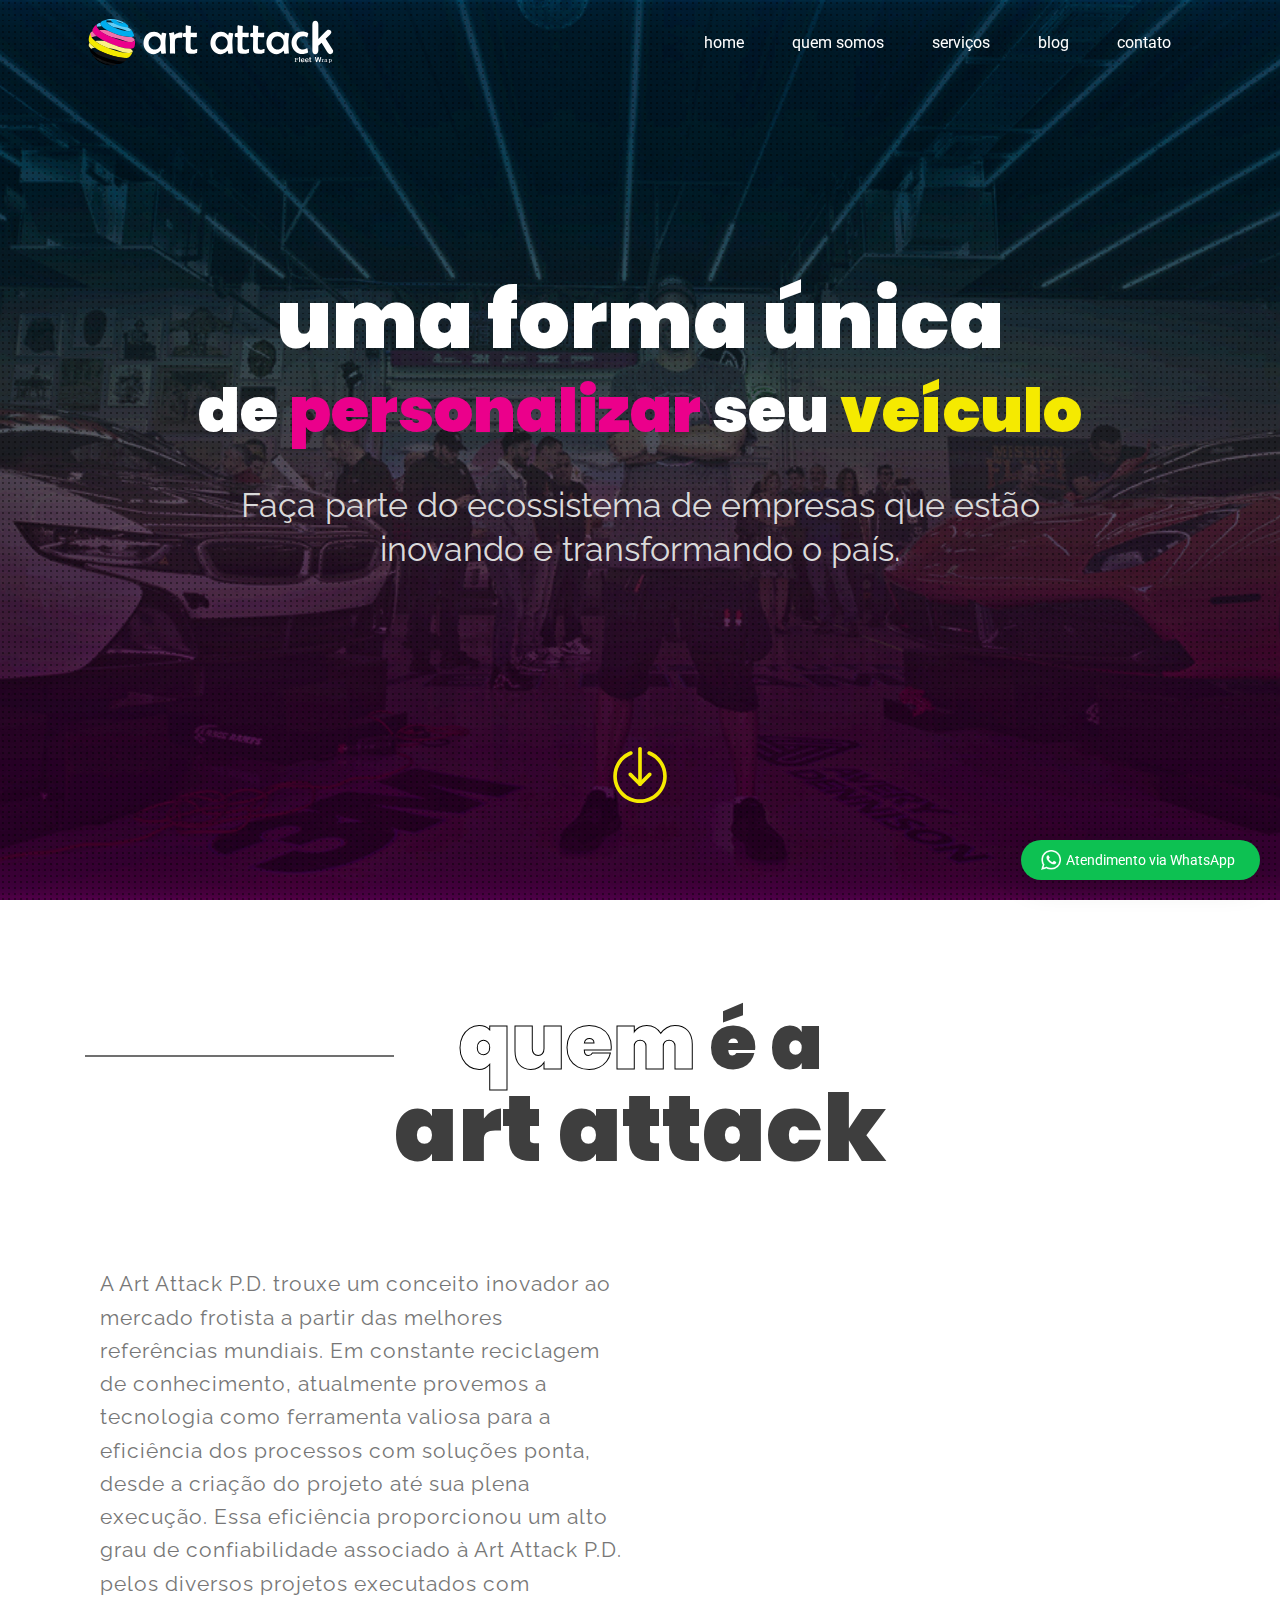
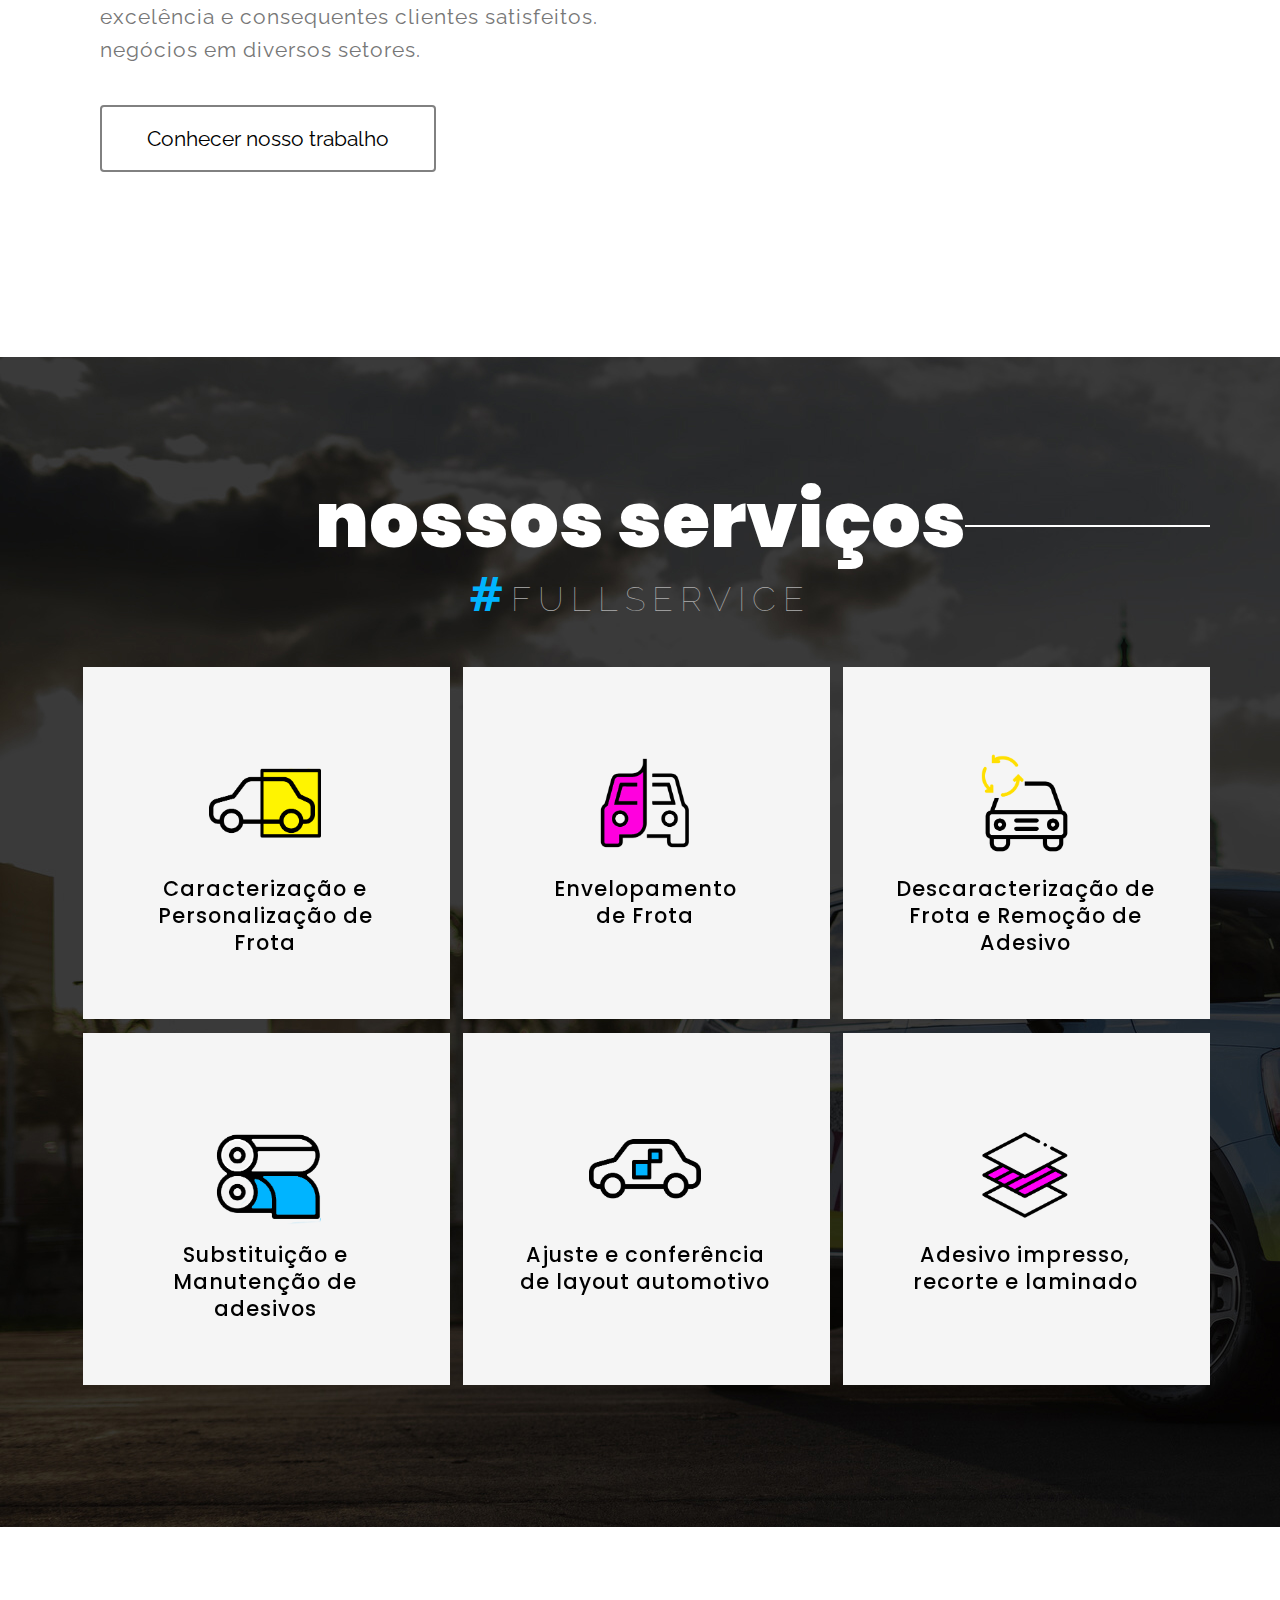
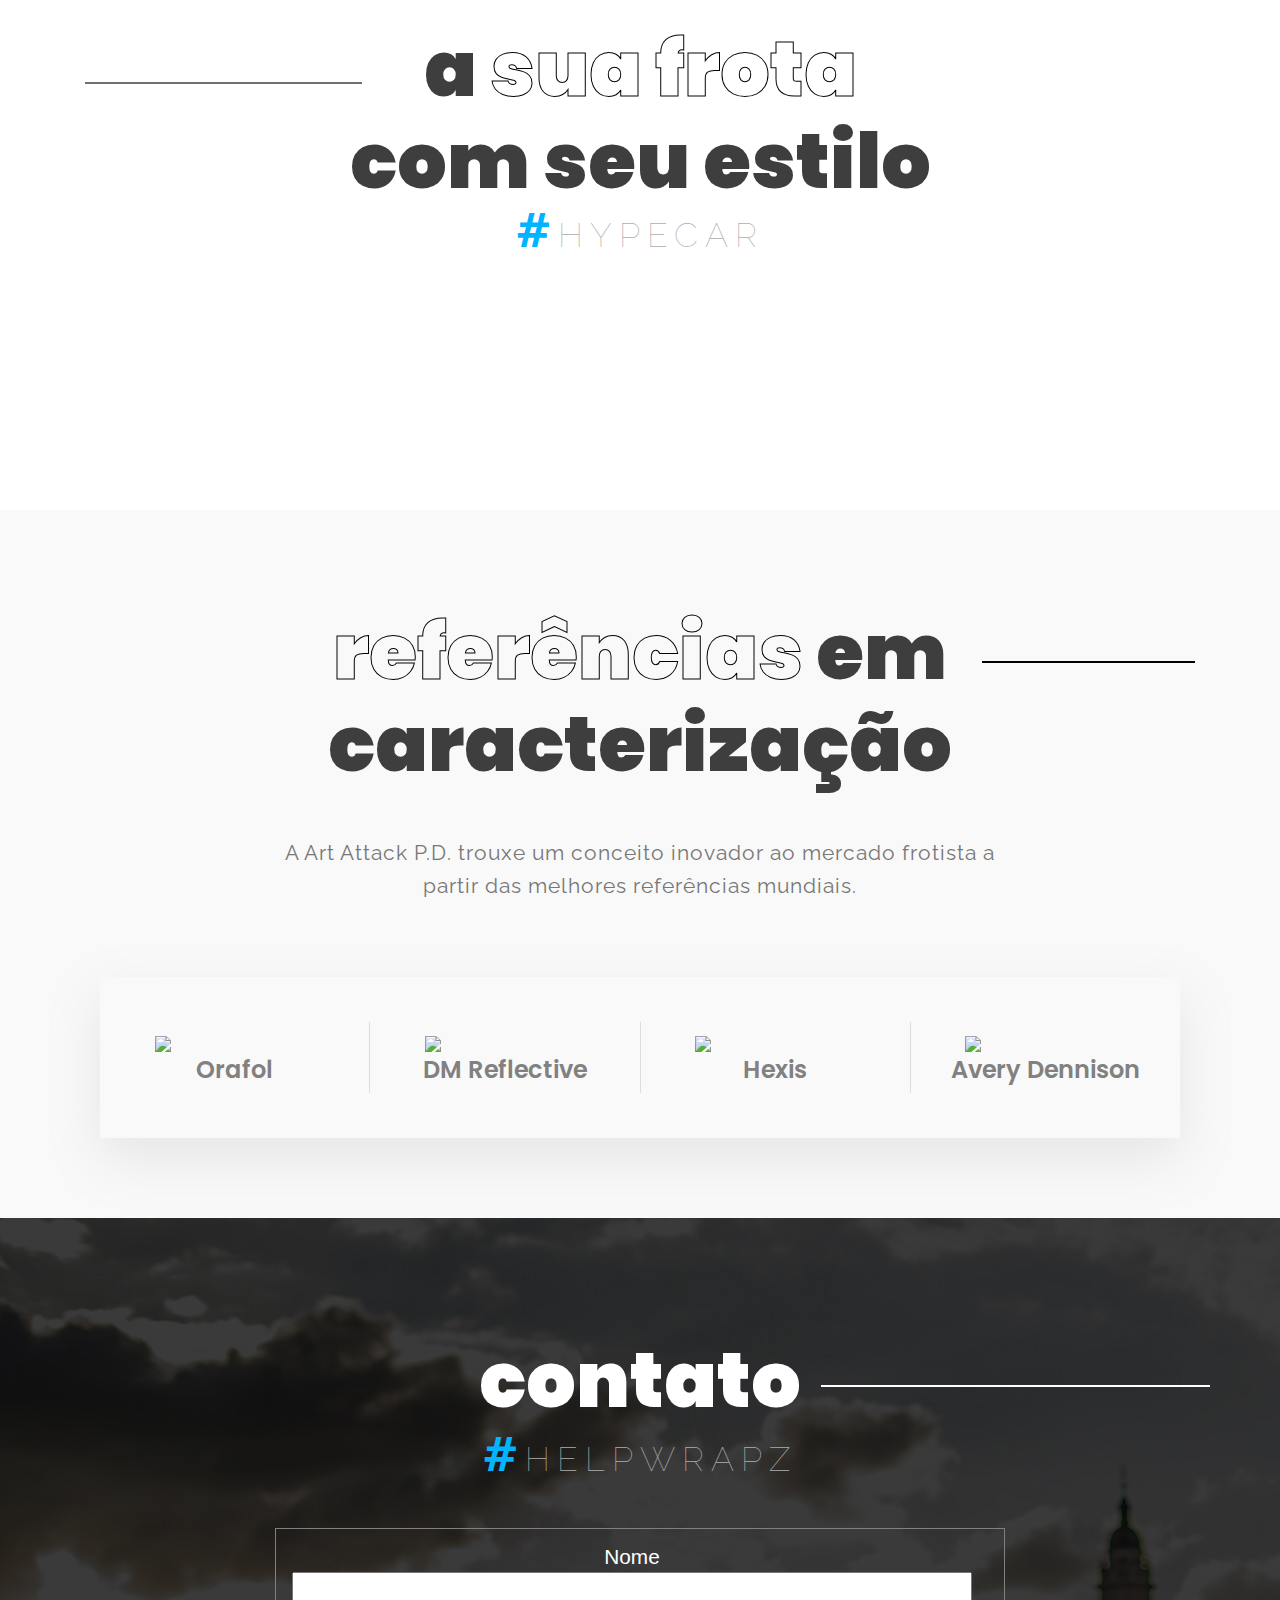
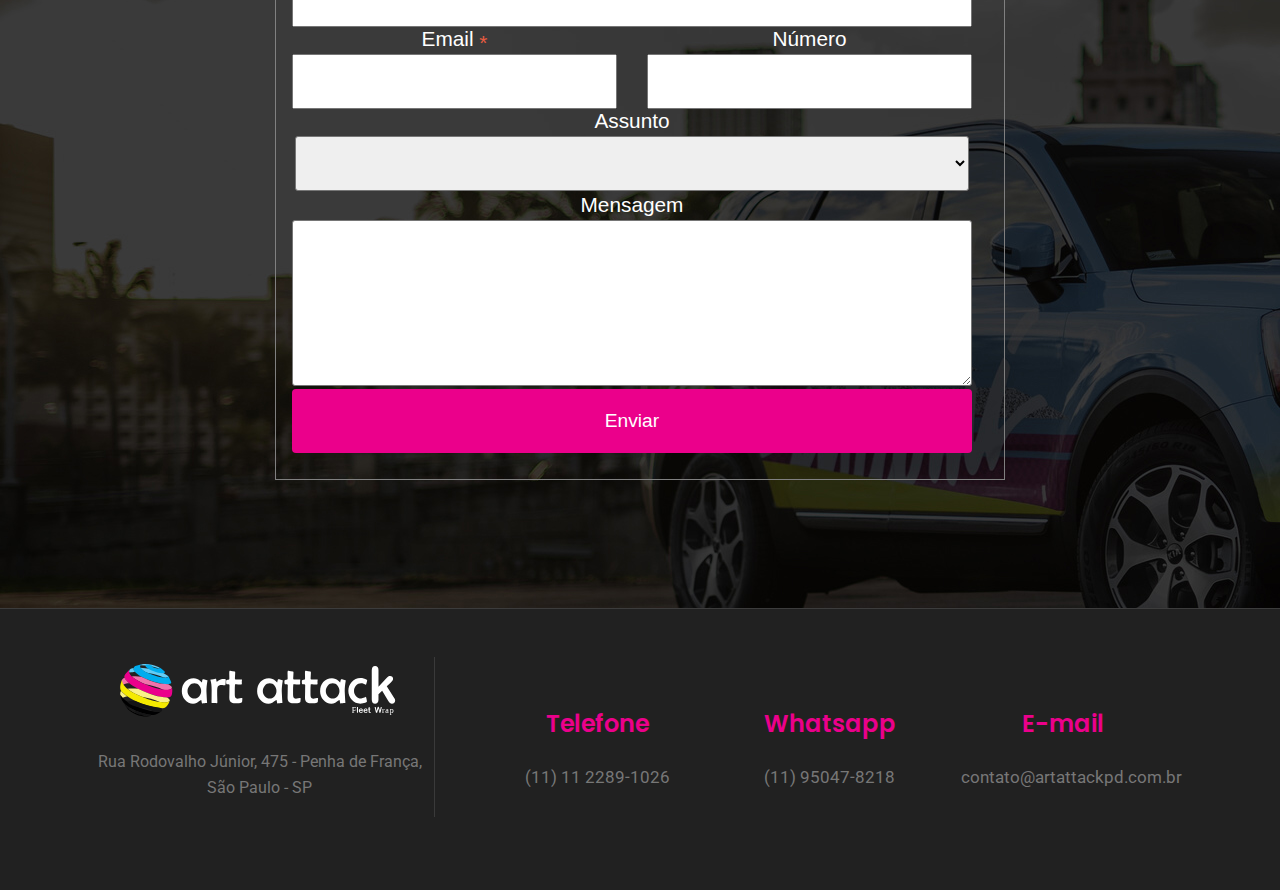
==== index.html @ 4f6d00ef "novo" ====
<!DOCTYPE html>
<html lang="pt-br" >

<head>

	<meta name="viewport" content="width=device-width, initial-scale=1, shrink-to-fit=no">


	<meta name="author" content="codepixer">

	<meta name="description" content="">

	<meta name="keywords" content="">

	<meta charset="UTF-8">
	<meta name="description" content="A HiPartners Capital&Work é um grupo de empresários focado em empresas inovadoras com alto potencial de crescimento no setor de Tecnologia e Internet. Visite nosso site e saiba mais.">
      <meta name="author" content="HiPartners">

	<title>art attack -  caracterização de frotas</title>

	<link href="https://fonts.googleapis.com/css?family=Poppins:400,600|Roboto:400,400i,500" rel="stylesheet">
<link href="//cdn-images.mailchimp.com/embedcode/classic-10_7.css" rel="stylesheet" type="text/css">
	<link rel="stylesheet" href="css/linearicons.css">
	<link rel="stylesheet" href="css/font-awesome.min.css">
	<link rel="stylesheet" href="css/bootstrap.css">
	<link rel="stylesheet" href="css/main.css">
	<link href="css/hover.css" rel="stylesheet" media="all">
	<link rel="icon" type="image/png" href="img/fav.png" />
	<script src="//code.jquery.com/jquery-1.10.2.min.js"></script>
	<script src="https://ajax.googleapis.com/ajax/libs/jquery/2.1.0/jquery.min.js"></script>
</head>
<style>
@font-face {
  font-family: Biko;
  src:url("https://s3-us-west-2.amazonaws.com/s.cdpn.io/4273/biko-black.woff");
}

header { 
  width: 100%;
  margin: 0 auto;
  position: relative;
  max-width: 1200px;
}
header video { width: 100%; }
svg { 
  width: 100%;
  position:absolute;
  top: 0;
  left: 0; 
  height: 100%;
}
svg text {
  font-family: Biko, sans-serif;
  font-weight: 700;
  text-transform: uppercase;
  font-size: 38px;
}
svg rect {
  fill: white;
}
svg > rect {
    -webkit-mask: url(#mask);
    mask: url(#mask);
}
#mc_embed_signup {
    background: #fff0;
    clear: left;
    border: 1px solid gray;
    font: 14px Helvetica,Arial,sans-serif;
    padding: 1rem;
    padding-right: 2rem;
}
#mc_embed_signup .mc-field-group input {
    display: block;
    width: 100%;
    height: 55px;
    padding: 8px 0;
    text-indent: 2%;
}
#mc_embed_signup .asterisk {
    color: #e85c41;
    font-size: 100%;
    font-weight: normal;
    position: relative;
    top: 4px;
}
#mc_embed_signup .size1of2 {
    clear: none;
    float: left;
    display: inline-block;
    width: 46%;
    margin-right: 0%;
}
#mc_embed_signup .mc-field-group label {
    color: white;
    display: block;
    font-size: 1.3rem;
    margin-bottom: 3px;
}


}
.front {
    margin-left: -2rem;
    width: 82%!important;
}
.whatsapp-fixo img {
    width: 20px;
    height: 20px;
}
.whatsapp-fixo span {
    font-size: 14px;
    color: #fff;
    white-space: nowrap;
    cursor: pointer;
    padding: 5px;
}
.whatsapp-fixo {
    background-color: #0dc152;
    color: rgba(255, 255, 255, 1);
    display: flex;
    align-items: center;
    justify-content: center;
    height: 40px;
    white-space: nowrap;
    line-height: 100%;
    padding: 12px 20px;
    border-radius: 50px;
    position: fixed;
    bottom: 20px;
    right: 20px;
    cursor: pointer;
    box-shadow: 0 1px 6px rgba(0, 0, 0, .06), 0 2px 32px rgba(0, 0, 0, .16);
    transition: box-shadow 80ms ease-in-out,width .4s ease .2s;
    z-index: 999;
}

</style>


<body>

<nav class="navbar navbar-expand-sm sticky-top navbar-dark bg-info py-2 navbar-fixed-top">
    <div class="container">
        <a class="navbar-brand" href="index.php"><img class="logo" src="img/logo.svg"></a>
        <button class="navbar-toggler navbar-toggler-right" type="button" data-toggle="collapse" data-target="#navbar1">
            <span class="navbar-toggler-icon"></span>
        </button>
        <div class="collapse navbar-collapse" id="navbar1">

            <ul class="navbar-nav ml-auto">
                <li class="nav-item">
                    <a class="nav-link" href="index.php">home</a>
                </li>

                <li class="nav-item">
                    <a class="nav-link" href="quemsomos.php">quem somos</a>
                </li>

               

                <li class="nav-item ">
                    <a class="nav-link" href="servicos.php">serviços </a>
              </li>

              <li class="nav-item">
                <a class="nav-link" href="#">blog</a>
            </li>

            <li class="nav-item">
                <a class="nav-link" href="contato.php">contato</a>
            </li>
        </ul>
    </div>
</div>
</nav>


<a target="_blank" href="https://api.whatsapp.com/send?phone=5511950478218&amp;text=Ol%C3%A1%20vim%20pelo%20site!">
        <div class="whatsapp-fixo">
            <img src="img/whatsapp-white.png" alt="">
            <span>Atendimento via WhatsApp</span>
        </div>
    </a>


	<section class="home-banner-area">
		<div class="background-ponto">
			<div class="container">
				<div class="row fullscreen d-flex align-items-center justify-content-between">
					<div class="home-banner-content col-lg-12 col-md-12">
						<h1>
							<b style="color:#ffff;" class="titulo-inicial">uma forma única</b><br>
							<b style="color:#ffff" class="titulo2-inicial">de <b style="color:#eb008b;">personalizar</b> seu <b style="color:#f5ea00;">veículo</b> </b>
						</h1>
						<p>Faça parte do ecossistema de empresas que estão inovando e transformando o país.</p>
					</div>
				</div>
			</div>
			<div class="stage">
				<a href="#sobre" class="scrollSuave"> <div class="boxx bounce-1 "></div></a>
			</div>
		</div>
	</section >


	</section> 

	<section  id="sobre" class="caixa-vazia section-gap-top">
		<div class="container">
			<div style="margin: 0;" class="row d-flex justify-content-center">

				<div class="col-12">
					<div class="section-title text-center">
						<span class="c-line-ln" style="transform: matrix(1, 0, 0, 1, 0, 0);"></span><h2 style="color: #3e3e3e;font-size: 4.8rem;"><b class="strok">quem </b> é a <br><b style="font-size: 5.8rem;" class="titulo-grande">art attack </b> </h2> <br>
					</div>
				</div>

				<div class="col-lg-12">
					<div class="row">
					<div class="col-6">

						<div class="section-title ">
							<p>A Art Attack P.D. trouxe um conceito inovador ao mercado frotista a partir das melhores referências mundiais. Em constante reciclagem de conhecimento, atualmente provemos a tecnologia como ferramenta valiosa para a eficiência dos processos com soluções ponta, desde a criação do projeto até sua plena execução. Essa eficiência proporcionou um alto grau de confiabilidade associado à Art Attack P.D. pelos diversos projetos executados com excelência e consequentes clientes satisfeitos.
							negócios em diversos setores.</b>

							<a href="quemsomos.php"><button class="btn styl-bot">
								Conhecer nosso trabalho
							</button></a>
						</p>
						</div>

					</div>

						<div class="col-6">
							<div style="margin: 1rem 0rem; padding: 0;" class="col-12">
								<img style="width:100%" src="https://images.squarespace-cdn.com/content/v1/58af4657be659461bb783b00/1582582521333-RDZA30DR24XXCTVNFBQT/[base64]/TWI2.jpg?format=1500w" alt="">
							</div>
							<div class="row">
							<div  class="col-6 pr-2">
								<img class="foto-qmsomos" style="width:100%" src="https://images.squarespace-cdn.com/content/v1/58af4657be659461bb783b00/1582581266360-L0WPO84I573FMZLTFNIA/[base64]/TWI9.jpg" alt="">
							</div>
							<div class="col-6 pl-2">
								<img class="foto-qmsomos" style="width:100%" src="https://images.squarespace-cdn.com/content/v1/58af4657be659461bb783b00/1582581270173-Y0FWDVI6NRFPRI79CZX3/[base64]/TWI14.jpg" alt="">
							</div>
						</div></div>

					</div>

					</div>
				

			</div>
		</div>
	</section>








	<section style="padding-top: 7rem;margin-top: 9rem;    padding-bottom: 8rem;" class="caixa-vazia section-gap-topp">
		<div class="container">
			<div class="row d-flex justify-content-center">
				<div class="col-lg-12">
					<div class="section-titlee text-center">
						<div class="section-title2 text-center">
								
								<h2>nossos serviços </h2> <br>
								<h4 class="hashtag"><b class="cor-hash">#</b>FULLSERVICE</h4>
								<span  class="c-line-lnn" style="transform: matrix(1, 0, 0, 1, 0, 0);"></span>
						</div>

						<div class="row">

							<div class="col-md-4 col-xs-12 s2 flip-container">  
								<div class="row mg-left-15 flipper">
									<div class="front  justify-content-center">
										<div class="col-md-12 col-xs-4 ">
											<img class="tip-serv" src="img/icones/sv-3.png" alt=""> 
										</div>
										<div class="col-md-12 col-xs-8">
											<div class="section-titlee ">
												<p>Caracterização e <br>Personalização de Frota</b></p>
											</div>
										</div>
									</div>

									<div class="back ">
										
										<div class="col-md-12 col-xs-8">
											<div class="section-titleee ">
												<p>
													A partir de componentes visuais como imagens, desenhos, gráficos e outros elementos, expressamos em seu veículo o tipo de trabalho que é executado pela sua empresa, facilitando o reconhecimento de sua marca e serviços.</b>
													<a href="caracterizacao.php"><button class="btn styl-bott">
														saber mais
													</button></a>
												</p>
											</div>
										</div>
									</div>
								</div>
							</div>



							<div class="col-md-4 col-xs-12 s2 flip-container">  
								<div class="row mg-left-15 flipper">
									<div class="front justify-content-center">
										<div class="col-md-12 col-xs-4 ">
											<img class="tip-serv" src="img/icones/sv-1.png" alt=""> 
										</div>
										<div class="col-md-12 col-xs-8">
											<div class="section-titlee ">
												<p>Envelopamento <br>de Frota</p>
											</div>
										</div>
									</div>

									<div class="back ">
										
										<div class="col-md-12 col-xs-8">
											<div class="section-titleee ">
												<p>
													A partir de componentes visuais como imagens, desenhos, gráficos e outros elementos, expressamos em seu veículo o tipo de trabalho que é executado pela sua empresa, facilitando o reconhecimento de sua marca e serviços.</b>
													<a href="envelopamento.php"><button class="btn styl-bott">
														saber mais
													</button></a>
												</p>
											</div>
										</div>
									</div>
								</div>
							</div>

							<div class="col-md-4 col-xs-12 s2 flip-container">  
								<div class="row mg-left-15 flipper">
									<div class="front">
										<div class="col-md-12 col-xs-4 ">
											<img class="tip-serv" src="img/icones/sv-5.png" alt=""> 
										</div>
										<div class="col-md-12 col-xs-8">
											<div class="section-titlee ">
												<p>Descaracterização de Frota  e Remoção de Adesivo</b></p>
											</div>
										</div>
									</div>

									<div class="back ">
										
										<div class="col-md-12 col-xs-8">
											<div class="section-titleee ">
												<p>
													A partir de componentes visuais como imagens, desenhos, gráficos e outros elementos, expressamos em seu veículo o tipo de trabalho que é executado pela sua empresa, facilitando o reconhecimento de sua marca e serviços.</b>
													<a href="descaracterizacao.php"><button class="btn styl-bott">
														saber mais
													</button></a>
												</p>
											</div>
										</div>
									</div>
								</div>
							</div>


							<div class="col-md-4 col-xs-12 s2 flip-container">  
								<div class="row mg-left-15 flipper">
									<div class="front">
										<div class="col-md-12 col-xs-4 ">
											<img class="tip-serv" src="img/icones/sv-2.png" alt=""> 
										</div>
										<div class="col-md-12 col-xs-8">
											<div class="section-titlee ">
												<p>Substituição e Manutenção de <br> adesivos </b></p>
												
											</div>
										</div>
									</div>

									<div class="back ">
										
										<div class="col-md-12 col-xs-8">
											<div class="section-titleee ">
												<p>
													A partir de componentes visuais como imagens, desenhos, gráficos e outros elementos, expressamos em seu veículo o tipo de trabalho que é executado pela sua empresa, facilitando o reconhecimento de sua marca e serviços.</b>
													<a href="substituicao.php"><button class="btn styl-bott">
														saber mais
													</button></a>
												</p>
											</div>
										</div>
									</div>
								</div>
							</div>


							<div class="col-md-4 col-xs-12 s2 flip-container">  
								<div class="row mg-left-15 flipper">
									<div class="front">
										<div class="col-md-12 col-xs-4 ">
											<img class="tip-serv" src="img/icones/sv-4.png" alt=""> 
										</div>
										<div class="col-md-12 col-xs-8">
											<div class="section-titlee ">
												<p>Ajuste e conferência <br> de layout automotivo</b></p>
											</div>
										</div>
									</div>

									<div class="back ">
										
										<div class="col-md-12 col-xs-8">
											<div class="section-titleee ">
												<p>
													A partir de componentes visuais como imagens, desenhos, gráficos e outros elementos, expressamos em seu veículo o tipo de trabalho que é executado pela sua empresa, facilitando o reconhecimento de sua marca e serviços.</b>
													<a href="ajuste.php"><button class="btn styl-bott">
														saber mais
													</button></a>
												</p>
											</div>
										</div>
									</div>
								</div>
							</div>


							<div class="col-md-4 col-xs-12 s2 flip-container">  
								<div class="row mg-left-15 flipper">
									<div class="front">
										<div class="col-md-12 col-xs-4 ">
											<img class="tip-serv" src="img/icones/sv-6.png" alt=""> 
										</div>
										<div class="col-md-12 col-xs-8">
											<div class="section-titlee ">
												<p>Adesivo impresso, <br> recorte e laminado</b></p>
											</div>
										</div>
									</div>

									<div class="back ">

										<div class="col-md-12 col-xs-8">
											<div class="section-titleee ">
												<p>
													A partir de componentes visuais como imagens, desenhos, gráficos e outros elementos, expressamos em seu veículo o tipo de trabalho que é executado pela sua empresa, facilitando o reconhecimento de sua marca e serviços.</b>
													<a href="adesivo.php"><button class="btn styl-bott">
														saber mais
													</button></a>
												</p>
											</div>
										</div>
									</div>
								</div>
							</div>




						</div>

					</div>
				</div>
			</div>
		</div>
	</section>





	<section  id="sobre" class="caixa-vazia section-gap-top">
		<div class="container">
			<div style="margin: 0;" class="row d-flex justify-content-center">

				<div class="col-12">
					<div class="section-title text-center">
						<span class="c-linee-ln" style="transform: matrix(1, 0, 0, 1, 0, 0);"></span>
						<h2 style="color: #3e3e3e;font-size: 4.8rem;">a<b class="strok"> sua frota</b>  <br><b style="font-size: 4.8rem;" class="titulo-grande">com seu estilo </b> </h2> <br>
						<h4 class="hashtag"><b class="cor-hash">#</b>HYPECAR</h4>
					</div>
				</div>

				<div class="col-lg-12">
					<div class="row">

						<div class="col-12">
							<div style="margin: 1rem 0rem; padding: 0;" class="col-12">
								<img style="width:100%" src="https://images.squarespace-cdn.com/content/v1/58af4657be659461bb783b00/1582582521333-RDZA30DR24XXCTVNFBQT/[base64]/TWI2.jpg?format=1500w" alt="">
							</div>
							<div class="row">
							<div  class="col-4 p-2">
								<img class="foto-qmsomos" style="width:100%" src="https://images.squarespace-cdn.com/content/v1/58af4657be659461bb783b00/1582581266360-L0WPO84I573FMZLTFNIA/[base64]/TWI9.jpg" alt="">
							</div>
							<div class="col-4 p-2">
								<img class="foto-qmsomos" style="width:100%" src="https://images.squarespace-cdn.com/content/v1/58af4657be659461bb783b00/1582581270173-Y0FWDVI6NRFPRI79CZX3/[base64]/TWI14.jpg" alt="">
							</div>
							<div  class="col-4 p-2">
								<img class="foto-qmsomos" style="width:100%" src="https://images.squarespace-cdn.com/content/v1/58af4657be659461bb783b00/1582581266360-L0WPO84I573FMZLTFNIA/[base64]/TWI9.jpg" alt="">
							</div>
							<div class="col-4 p-2">
								<img class="foto-qmsomos" style="width:100%" src="https://images.squarespace-cdn.com/content/v1/58af4657be659461bb783b00/1582581270173-Y0FWDVI6NRFPRI79CZX3/[base64]/TWI14.jpg" alt="">
							</div>
							<div  class="col-4 p-2">
								<img class="foto-qmsomos" style="width:100%" src="https://images.squarespace-cdn.com/content/v1/58af4657be659461bb783b00/1582581266360-L0WPO84I573FMZLTFNIA/[base64]/TWI9.jpg" alt="">
							</div>
							<div class="col-4 p-2">
								<img class="foto-qmsomos" style="width:100%" src="https://images.squarespace-cdn.com/content/v1/58af4657be659461bb783b00/1582581270173-Y0FWDVI6NRFPRI79CZX3/[base64]/TWI14.jpg" alt="">
							</div>
						</div></div>

					</div>

					</div>
				

			</div>
		</div>
	</section>







	<section  style="background: #f9f9f9; margin-top: 4rem;padding-bottom: 5rem;" id="sobre" class="caixa-vazia section-gap-top">
		<div class="container">
			<div style="margin: 0;" class="row d-flex justify-content-center">

				<div class="col-12">
					<div style="margin-bottom: 0px;" class="section-title text-center">
						<span class="c-line-llnn" style="transform: matrix(1, 0, 0, 1, 0, 0);font-size: 4.8rem;"></span><h2 style="color: #3e3e3e; font-size: 4.8rem;"><b class="strok">referências  </b>em<br><b style="font-size: 4.8rem;" class="titulo-grande">caracterização</b> </h2> <br>
					</div>
				</div>
<div class="col-8">
				<div style=" text-align: center;" class="section-title ">
							<p>A Art Attack P.D. trouxe um conceito inovador ao mercado frotista a partir das melhores referências mundiais.  <br><br>

						</p>
						</div>
</div>

					<section style="width: 100%;" class="area-branca">
		<div class="container">
			<div class="area-caixa">
				<div style="margin: 0;" class="row align-items-center circle">
					<div class="col fator-unico">
						<a target="_blank" href=""><img class="tamanho-logos hvr-wobble-vertical" src="http://artattackpd.com.br/storage/app/media/centros-referencia/logo-Orafol.png"></a>
						<h3>Orafol</h3>
					</div>
					<div class="col fator-unico">
						<a target="_blank" href=""><img class="tamanho-logos hvr-wobble-vertical" src="http://artattackpd.com.br/storage/app/media/centros-referencia/DM-Reflective-v2.png"></a><h3>DM Reflective</h3>
					</div>
					<div class="col fator-unico">
						<a target="_blank" href=""><img class="tamanho-logos hvr-wobble-vertical" src="http://artattackpd.com.br/storage/app/media/centros-referencia/logo-Hexis.png"></a><h3>Hexis</h3>
					</div>
					<div class="col fator-unico">
						<a target="_blank" href=""><img class="tamanho-logos hvr-wobble-vertical" src="http://artattackpd.com.br/storage/app/media/centros-referencia/Logo-Avery-Dennison.png"></a><h3>Avery Dennison</h3>
					</div>
				</div>
			</div>
			
		</div>
	</section>
























						</div>

					</div>
				</div>
			</div>
		</div>
	</section>











<section style="padding-top: 7rem;    padding-bottom: 8rem;" class="caixa-vazia section-gap-topp">
		<div class="container">
			<div class="row d-flex justify-content-center">
				<div class="col-lg-12">
					<div class="section-titlee text-center">
						<div class="section-title2 text-center">
								
								<h2>contato</h2> <br>
								<h4 class="hashtag"><b class="cor-hash">#</b>HELPWRAPZ</h4>
								<span  class="c-line-lnn" style="transform: matrix(1, 0, 0, 1, 0, 0);    width: 24.3125rem;"></span>
						</div>

						<div class="row justify-content-md-center">
							<div class="col-8">
							

										<div id="mc_embed_signup">
											<form action="https://gmail.us19.list-manage.com/subscribe/post?u=0f8bd0e0717be489f6fa2d5af&amp;id=96d1dcf944" method="post" id="mc-embedded-subscribe-form" name="mc-embedded-subscribe-form" class="validate" target="_blank" novalidate>
												<div class="row" id="mc_embed_signup_scroll">
													<!-- <div class="indicates-required"><span class="asterisk">*</span> indicates required</div> -->
													<div class="mc-field-group col-12">
														<label for="mce-FNAME">Nome </label>
														<input type="text" value="" name="FNAME" class="" id="mce-FNAME">
													</div>
													<div class="mc-field-group col-6">
														<label for="mce-EMAIL">Email  <span class="asterisk">*</span>
														</label>
														<input type="email" value="" name="EMAIL" class="required email" id="mce-EMAIL">
													</div>
													<div class="mc-field-group size1of2 col-6">
														<label for="mce-PHONE">Número </label>
														<input type="text" name="PHONE" class="" value="" id="mce-PHONE">
													</div>
													<div class="mc-field-group col-12">
														<label for="mce-MMERGE5">Assunto </label>
														<select name="MMERGE5" class="" id="mce-MMERGE5">
															<option value=""></option>
															<option value="Orçamento">Orçamento</option>
															<option value="Comercial">Comercial</option>
															<option value="Financeiro">Financeiro</option>
															<option value="Sugestões">Sugestões</option>

														</select>
													</div>
													<div class="mc-field-group col-12">
														<label for="mce-MMERGE3">Mensagem </label>
														<textarea type="text" value="" name="MMERGE3" class="" id="mce-MMERGE3" cols="30" rows="10"></textarea>
													</div>
													
													<div id="mce-responses" class="clear">
														<div class="response" id="mce-error-response" style="display:none"></div>
														<div class="response" id="mce-success-response" style="display:none"></div>
													</div>    <!-- real people should not fill this in and expect good things - do not remove this or risk form bot signups-->
													<div style="position: absolute; left: -5000px;" aria-hidden="true">
														<input type="text" name="b_0f8bd0e0717be489f6fa2d5af_96d1dcf944" tabindex="-1" value=""></div>
														<div class="clear col-12">
															<input type="submit" value="Enviar" name="subscribe" id="mc-embedded-subscribe" class="button">
													</div>
												</div>
											</form>
										</div>

									</div>
								
							</div>
						</div>
					</div>
		</div>
	</section>



<footer class="container-fluid bg-grey py-5 rodape">
<div class="container">
   <div class="row">
      <div class="col-md-4">
         <div class="row">
            <div class="col-md-12 ">
               <div class="logo-part">
                  
                  <p class="text-center"> <a href="index.html"><img class="hvr-wobble-vertical" style="width: 18rem;" src="img/logo.svg" alt="" title="" /></a> <br> <br> 

Rua Rodovalho Júnior, 475 - Penha de França, São Paulo - SP</p>
               </div>
            </div>
         </div>
      </div>
      <div class="col-md-8">
         <div class="row fator-unico">
         	<div class="col-md-4">
               <h3 class="contatos"> Telefone</h3><br>
               <p class="contato-x">(11) 11 2289-1026</p>
            </div>
            <div class="col-md-4">
               <h3 class="contatos"> Whatsapp</h3><br>
               <p class="contato-x">(11) 95047-8218</p>
            </div>
            <div class="col-md-4">
               <h3 class="contatos"> E-mail</h3><br>
               <p class="contato-x">contato@artattackpd.com.br</p>
            </div>
           
         </div>
      </div>
   </div>
</div>
</footer>



<script>
	$(function () {
  $(document).scroll(function () {
	  var $nav = $(".navbar-fixed-top");
	  $nav.toggleClass('scrolled', $(this).scrollTop() > $nav.height());
	});

  $(document).scroll(function () {
	  var $nav = $(".logo");
	  $nav.toggleClass('scrolled', $(this).scrollTop() > $nav.height());
	});

});
</script>
<script>

$(function () { 
    $(window).scroll(function () {
        if ($(this).scrollTop() > 100) { 
            $('.navbar .navbar-brand img').attr('src','img/logo2.svg');
        }
        if ($(this).scrollTop() < 100) { 
            $('.navbar .navbar-brand img').attr('src','img/logo.svg');
        }
    })
});
</script>


<script type='text/javascript' src='//s3.amazonaws.com/downloads.mailchimp.com/js/mc-validate.js'></script><script type='text/javascript'>(function($) {window.fnames = new Array(); window.ftypes = new Array();fnames[1]='FNAME';ftypes[1]='text';fnames[0]='EMAIL';ftypes[0]='email';fnames[4]='PHONE';ftypes[4]='phone';fnames[3]='MMERGE3';ftypes[3]='text';fnames[2]='MMERGE2';ftypes[2]='url'; /**
 * Translated default messages for the $ validation plugin.
 * Locale: PT_PT
 */
$.extend($.validator.messages, {
	required: "Campo de preenchimento obrigat&oacute;rio.",
	remote: "Por favor, corrija este campo.",
	email: "Por favor, introduza um endere&ccedil;o eletr&oacute;nico v&aacute;lido.",
	url: "Por favor, introduza um URL v&aacute;lido.",
	date: "Por favor, introduza uma data v&aacute;lida.",
	dateISO: "Por favor, introduza uma data v&aacute;lida (ISO).",
	number: "Por favor, introduza um n&uacute;mero v&aacute;lido.",
	digits: "Por favor, introduza apenas d&iacute;gitos.",
	creditcard: "Por favor, introduza um n&uacute;mero de cart&atilde;o de cr&eacute;dito v&aacute;lido.",
	equalTo: "Por favor, introduza de novo o mesmo valor.",
	accept: "Por favor, introduza um ficheiro com uma extens&atilde;o v&aacute;lida.",
	maxlength: $.validator.format("Por favor, n&atilde;o introduza mais do que {0} caracteres."),
	minlength: $.validator.format("Por favor, introduza pelo menos {0} caracteres."),
	rangelength: $.validator.format("Por favor, introduza entre {0} e {1} caracteres."),
	range: $.validator.format("Por favor, introduza um valor entre {0} e {1}."),
	max: $.validator.format("Por favor, introduza um valor menor ou igual a {0}."),
	min: $.validator.format("Por favor, introduza um valor maior ou igual a {0}.")
});}(jQuery));var $mcj = jQuery.noConflict(true);</script>

	<script src="js/tilt.jquery.min.js"></script>
	<script src="js/vendor/bootstrap.min.js"></script>
	<script src="js/superfish.min.js"></script>
	<script src="js/jquery.magnific-popup.min.js"></script>
	<script src="js/main.js"></script>
</body>

</html>
---- css/linearicons.css ----
@font-face {
	font-family: 'Linearicons-Free';
	src:url('../fonts/Linearicons-Free.eot?w118d');
	src:url('../fonts/Linearicons-Free.eot?#iefixw118d') format('embedded-opentype'),
		url('../fonts/Linearicons-Free.woff2?w118d') format('woff2'),
		url('../fonts/Linearicons-Free.woff?w118d') format('woff'),
		url('../fonts/Linearicons-Free.ttf?w118d') format('truetype'),
		url('../fonts/Linearicons-Free.svg?w118d#Linearicons-Free') format('svg');
	font-weight: normal;
	font-style: normal;
}

.lnr {
	font-family: 'Linearicons-Free';
	speak: none;
	font-style: normal;
	font-weight: normal;
	font-variant: normal;
	text-transform: none;
	line-height: 1;

	/* Better Font Rendering =========== */
	-webkit-font-smoothing: antialiased;
	-moz-osx-font-smoothing: grayscale;
}

.lnr-home:before {
	content: "\e800";
}
.lnr-apartment:before {
	content: "\e801";
}
.lnr-pencil:before {
	content: "\e802";
}
.lnr-magic-wand:before {
	content: "\e803";
}
.lnr-drop:before {
	content: "\e804";
}
.lnr-lighter:before {
	content: "\e805";
}
.lnr-poop:before {
	content: "\e806";
}
.lnr-sun:before {
	content: "\e807";
}
.lnr-moon:before {
	content: "\e808";
}
.lnr-cloud:before {
	content: "\e809";
}
.lnr-cloud-upload:before {
	content: "\e80a";
}
.lnr-cloud-download:before {
	content: "\e80b";
}
.lnr-cloud-sync:before {
	content: "\e80c";
}
.lnr-cloud-check:before {
	content: "\e80d";
}
.lnr-database:before {
	content: "\e80e";
}
.lnr-lock:before {
	content: "\e80f";
}
.lnr-cog:before {
	content: "\e810";
}
.lnr-trash:before {
	content: "\e811";
}
.lnr-dice:before {
	content: "\e812";
}
.lnr-heart:before {
	content: "\e813";
}
.lnr-star:before {
	content: "\e814";
}
.lnr-star-half:before {
	content: "\e815";
}
.lnr-star-empty:before {
	content: "\e816";
}
.lnr-flag:before {
	content: "\e817";
}
.lnr-envelope:before {
	content: "\e818";
}
.lnr-paperclip:before {
	content: "\e819";
}
.lnr-inbox:before {
	content: "\e81a";
}
.lnr-eye:before {
	content: "\e81b";
}
.lnr-printer:before {
	content: "\e81c";
}
.lnr-file-empty:before {
	content: "\e81d";
}
.lnr-file-add:before {
	content: "\e81e";
}
.lnr-enter:before {
	content: "\e81f";
}
.lnr-exit:before {
	content: "\e820";
}
.lnr-graduation-hat:before {
	content: "\e821";
}
.lnr-license:before {
	content: "\e822";
}
.lnr-music-note:before {
	content: "\e823";
}
.lnr-film-play:before {
	content: "\e824";
}
.lnr-camera-video:before {
	content: "\e825";
}
.lnr-camera:before {
	content: "\e826";
}
.lnr-picture:before {
	content: "\e827";
}
.lnr-book:before {
	content: "\e828";
}
.lnr-bookmark:before {
	content: "\e829";
}
.lnr-user:before {
	content: "\e82a";
}
.lnr-users:before {
	content: "\e82b";
}
.lnr-shirt:before {
	content: "\e82c";
}
.lnr-store:before {
	content: "\e82d";
}
.lnr-cart:before {
	content: "\e82e";
}
.lnr-tag:before {
	content: "\e82f";
}
.lnr-phone-handset:before {
	content: "\e830";
}
.lnr-phone:before {
	content: "\e831";
}
.lnr-pushpin:before {
	content: "\e832";
}
.lnr-map-marker:before {
	content: "\e833";
}
.lnr-map:before {
	content: "\e834";
}
.lnr-location:before {
	content: "\e835";
}
.lnr-calendar-full:before {
	content: "\e836";
}
.lnr-keyboard:before {
	content: "\e837";
}
.lnr-spell-check:before {
	content: "\e838";
}
.lnr-screen:before {
	content: "\e839";
}
.lnr-smartphone:before {
	content: "\e83a";
}
.lnr-tablet:before {
	content: "\e83b";
}
.lnr-laptop:before {
	content: "\e83c";
}
.lnr-laptop-phone:before {
	content: "\e83d";
}
.lnr-power-switch:before {
	content: "\e83e";
}
.lnr-bubble:before {
	content: "\e83f";
}
.lnr-heart-pulse:before {
	content: "\e840";
}
.lnr-construction:before {
	content: "\e841";
}
.lnr-pie-chart:before {
	content: "\e842";
}
.lnr-chart-bars:before {
	content: "\e843";
}
.lnr-gift:before {
	content: "\e844";
}
.lnr-diamond:before {
	content: "\e845";
}
.lnr-linearicons:before {
	content: "\e846";
}
.lnr-dinner:before {
	content: "\e847";
}
.lnr-coffee-cup:before {
	content: "\e848";
}
.lnr-leaf:before {
	content: "\e849";
}
.lnr-paw:before {
	content: "\e84a";
}
.lnr-rocket:before {
	content: "\e84b";
}
.lnr-briefcase:before {
	content: "\e84c";
}
.lnr-bus:before {
	content: "\e84d";
}
.lnr-car:before {
	content: "\e84e";
}
.lnr-train:before {
	content: "\e84f";
}
.lnr-bicycle:before {
	content: "\e850";
}
.lnr-wheelchair:before {
	content: "\e851";
}
.lnr-select:before {
	content: "\e852";
}
.lnr-earth:before {
	content: "\e853";
}
.lnr-smile:before {
	content: "\e854";
}
.lnr-sad:before {
	content: "\e855";
}
.lnr-neutral:before {
	content: "\e856";
}
.lnr-mustache:before {
	content: "\e857";
}
.lnr-alarm:before {
	content: "\e858";
}
.lnr-bullhorn:before {
	content: "\e859";
}
.lnr-volume-high:before {
	content: "\e85a";
}
.lnr-volume-medium:before {
	content: "\e85b";
}
.lnr-volume-low:before {
	content: "\e85c";
}
.lnr-volume:before {
	content: "\e85d";
}
.lnr-mic:before {
	content: "\e85e";
}
.lnr-hourglass:before {
	content: "\e85f";
}
.lnr-undo:before {
	content: "\e860";
}
.lnr-redo:before {
	content: "\e861";
}
.lnr-sync:before {
	content: "\e862";
}
.lnr-history:before {
	content: "\e863";
}
.lnr-clock:before {
	content: "\e864";
}
.lnr-download:before {
	content: "\e865";
}
.lnr-upload:before {
	content: "\e866";
}
.lnr-enter-down:before {
	content: "\e867";
}
.lnr-exit-up:before {
	content: "\e868";
}
.lnr-bug:before {
	content: "\e869";
}
.lnr-code:before {
	content: "\e86a";
}
.lnr-link:before {
	content: "\e86b";
}
.lnr-unlink:before {
	content: "\e86c";
}
.lnr-thumbs-up:before {
	content: "\e86d";
}
.lnr-thumbs-down:before {
	content: "\e86e";
}
.lnr-magnifier:before {
	content: "\e86f";
}
.lnr-cross:before {
	content: "\e870";
}
.lnr-menu:before {
	content: "\e871";
}
.lnr-list:before {
	content: "\e872";
}
.lnr-chevron-up:before {
	content: "\e873";
}
.lnr-chevron-down:before {
	content: "\e874";
}
.lnr-chevron-left:before {
	content: "\e875";
}
.lnr-chevron-right:before {
	content: "\e876";
}
.lnr-arrow-up:before {
	content: "\e877";
}
.lnr-arrow-down:before {
	content: "\e878";
}
.lnr-arrow-left:before {
	content: "\e879";
}
.lnr-arrow-right:before {
	content: "\e87a";
}
.lnr-move:before {
	content: "\e87b";
}
.lnr-warning:before {
	content: "\e87c";
}
.lnr-question-circle:before {
	content: "\e87d";
}
.lnr-menu-circle:before {
	content: "\e87e";
}
.lnr-checkmark-circle:before {
	content: "\e87f";
}
.lnr-cross-circle:before {
	content: "\e880";
}
.lnr-plus-circle:before {
	content: "\e881";
}
.lnr-circle-minus:before {
	content: "\e882";
}
.lnr-arrow-up-circle:before {
	content: "\e883";
}
.lnr-arrow-down-circle:before {
	content: "\e884";
}
.lnr-arrow-left-circle:before {
	content: "\e885";
}
.lnr-arrow-right-circle:before {
	content: "\e886";
}
.lnr-chevron-up-circle:before {
	content: "\e887";
}
.lnr-chevron-down-circle:before {
	content: "\e888";
}
.lnr-chevron-left-circle:before {
	content: "\e889";
}
.lnr-chevron-right-circle:before {
	content: "\e88a";
}
.lnr-crop:before {
	content: "\e88b";
}
.lnr-frame-expand:before {
	content: "\e88c";
}
.lnr-frame-contract:before {
	content: "\e88d";
}
.lnr-layers:before {
	content: "\e88e";
}
.lnr-funnel:before {
	content: "\e88f";
}
.lnr-text-format:before {
	content: "\e890";
}
.lnr-text-format-remove:before {
	content: "\e891";
}
.lnr-text-size:before {
	content: "\e892";
}
.lnr-bold:before {
	content: "\e893";
}
.lnr-italic:before {
	content: "\e894";
}
.lnr-underline:before {
	content: "\e895";
}
.lnr-strikethrough:before {
	content: "\e896";
}
.lnr-highlight:before {
	content: "\e897";
}
.lnr-text-align-left:before {
	content: "\e898";
}
.lnr-text-align-center:before {
	content: "\e899";
}
.lnr-text-align-right:before {
	content: "\e89a";
}
.lnr-text-align-justify:before {
	content: "\e89b";
}
.lnr-line-spacing:before {
	content: "\e89c";
}
.lnr-indent-increase:before {
	content: "\e89d";
}
.lnr-indent-decrease:before {
	content: "\e89e";
}
.lnr-pilcrow:before {
	content: "\e89f";
}
.lnr-direction-ltr:before {
	content: "\e8a0";
}
.lnr-direction-rtl:before {
	content: "\e8a1";
}
.lnr-page-break:before {
	content: "\e8a2";
}
.lnr-sort-alpha-asc:before {
	content: "\e8a3";
}
.lnr-sort-amount-asc:before {
	content: "\e8a4";
}
.lnr-hand:before {
	content: "\e8a5";
}
.lnr-pointer-up:before {
	content: "\e8a6";
}
.lnr-pointer-right:before {
	content: "\e8a7";
}
.lnr-pointer-down:before {
	content: "\e8a8";
}
.lnr-pointer-left:before {
	content: "\e8a9";
}
---- css/main.css ----
@import url('https://fonts.googleapis.com/css?family=Raleway&display=swap');
.stage {
    border-bottom: none;
    display: initial;
    height: 107px;
    width: 100%;
    position: absolute;
    top: 83vh;
}
.boxx {
    align-self: flex-end;
    animation-duration: 2s;
    animation-iteration-count: infinite;
    background-color: #f4433600;
    height: 56px;
    margin: 0 auto 0 auto;
    transform-origin: bottom;
    width: 56px;
    background-size: 100%;
    background-image: url(../img/arrow.svg);
    background-repeat: no-repeat;
}
    .bounce-1 {
        animation-name: bounce-1;
        animation-timing-function: linear;
    }
    @keyframes bounce-1 {
        0%   { transform: translateY(0); }
        50%  { transform: translateY(-20px); }
        100% { transform: translateY(0); }
    }


::-moz-selection {
  /* Code for Firefox */
  background-color: #46dbf9;
  color: #fff; }

::selection {
  background-color: #46dbf9;
  color: #fff; }

::-webkit-input-placeholder {
  /* WebKit, Blink, Edge */
  color: #777777;
  font-weight: 300; }

:-moz-placeholder {
  /* Mozilla Firefox 4 to 18 */
  color: #777777;
  opacity: 1;
  font-weight: 300; }

::-moz-placeholder {
  /* Mozilla Firefox 19+ */
  color: #777777;
  opacity: 1;
  font-weight: 300; }

:-ms-input-placeholder {
  /* Internet Explorer 10-11 */
  color: #777777;
  font-weight: 300; }

::-ms-input-placeholder {
  /* Microsoft Edge */
  color: #777777;
  font-weight: 300; }

body {
  color: #777777;
  font-family: "Roboto", sans-serif;
  font-size: 16px;
  font-weight: 400;
  line-height: 1.625em;
  position: relative; }

ol, ul {
  margin: 0;
  padding: 0;
  list-style: none; }

select {
  display: block; }

figure {
  margin: 0; }

a {
  -webkit-transition: all 0.3s ease 0s;
  -moz-transition: all 0.3s ease 0s;
  -o-transition: all 0.3s ease 0s;
  transition: all 0.3s ease 0s; }

iframe {
  border: 0; }

a, a:focus, a:hover {
  text-decoration: none;
  outline: 0; }

.btn.active.focus,
.btn.active:focus,
.btn.focus,
.btn.focus:active,
.btn:active:focus,
.btn:focus {
  text-decoration: none;
  outline: 0; }

.card-panel {
  margin: 0;
  padding: 60px; }


.btn i, .btn-large i, .btn-floating i, .btn-large i, .btn-flat i {
  font-size: 1em;
  line-height: inherit; }

.gray-bg {
  background: #f9f9ff; }

h1, h2, h3,
h4, h5, h6 {
  font-family: "Poppins", sans-serif;
  color: #222222;
  line-height: 1.2em !important;
  margin-bottom: 0;
  margin-top: 0;
  font-weight: 600; }

.h1, .h2, .h3,
.h4, .h5, .h6 {
  margin-bottom: 0;
  margin-top: 0;
  font-family: "Poppins", sans-serif;
  font-weight: 600;
  color: #222222; }


h1, .h1 {
  font-size: 36px; }

h2, .h2 {
  font-size: 30px; }

h3, .h3 {
  font-size: 24px; }

h4, .h4 {
  font-size: 18px; }

h5, .h5 {
  font-size: 16px; }

h6, .h6 {
  font-size: 14px;
  color: #222222; }

td, th {
  border-radius: 0px; }


.clear::before, .clear::after {
  content: " ";
  display: table; }
.clear::after {
  clear: both; }

.fz-11 {
  font-size: 11px; }

.fz-12 {
  font-size: 12px; }

.fz-13 {
  font-size: 13px; }

.fz-14 {
  font-size: 14px; }

.fz-15 {
  font-size: 15px; }

.fz-16 {
  font-size: 16px; }

.fz-18 {
  font-size: 18px; }

.fz-30 {
  font-size: 30px; }

.fz-48 {
  font-size: 48px !important; }

.fw100 {
  font-weight: 100; }

.fw300 {
  font-weight: 300; }

.fw400 {
  font-weight: 400 !important; }

.fw500 {
  font-weight: 500; }

.f700 {
  font-weight: 700; }

.fsi {
  font-style: italic; }

.mt-10 {
  margin-top: 10px; }

.mt-15 {
  margin-top: 15px; }

.mt-20 {
  margin-top: 20px; }

.mt-25 {
  margin-top: 25px; }

.mt-30 {
  margin-top: 30px; }

.mt-35 {
  margin-top: 35px; }

.mt-40 {
  margin-top: 40px; }

.mt-50 {
  margin-top: 50px; }

.mt-60 {
  margin-top: 60px; }

.mt-70 {
  margin-top: 70px; }

.mt-80 {
  margin-top: 80px; }

.mt-100 {
  margin-top: 100px; }

.mt-120 {
  margin-top: 120px; }

.mt-150 {
  margin-top: 150px; }

.ml-0 {
  margin-left: 0 !important; }

.ml-5 {
  margin-left: 5px !important; }

.ml-10 {
  margin-left: 10px; }

.ml-15 {
  margin-left: 15px; }

.ml-20 {
  margin-left: 20px; }

.ml-30 {
  margin-left: 30px; }

.ml-50 {
  margin-left: 50px; }

.mr-0 {
  margin-right: 0 !important; }

.mr-5 {
  margin-right: 5px !important; }

.mr-15 {
  margin-right: 15px; }

.mr-10 {
  margin-right: 10px; }

.mr-20 {
  margin-right: 20px; }

.mr-30 {
  margin-right: 30px; }

.mr-50 {
  margin-right: 50px; }

.mb-0 {
  margin-bottom: 0px; }

.mb-0-i {
  margin-bottom: 0px !important; }

.mb-5 {
  margin-bottom: 5px; }

.mb-10 {
  margin-bottom: 10px; }

.mb-15 {
  margin-bottom: 15px; }

.mb-20 {
  margin-bottom: 20px; }

.mb-25 {
  margin-bottom: 25px; }

.mb-30 {
  margin-bottom: 30px; }

.mb-40 {
  margin-bottom: 40px; }

.mb-50 {
  margin-bottom: 50px; }

.mb-60 {
  margin-bottom: 60px; }

.mb-70 {
  margin-bottom: 70px; }

.mb-80 {
  margin-bottom: 80px; }

.mb-90 {
  margin-bottom: 90px; }

.mb-100 {
  margin-bottom: 100px; }

.pt-0 {
  padding-top: 0px; }

.pt-10 {
  padding-top: 10px; }

.pt-15 {
  padding-top: 15px; }

.pt-20 {
  padding-top: 20px; }

.pt-25 {
  padding-top: 25px; }

.pt-30 {
  padding-top: 30px; }

.pt-40 {
  padding-top: 40px; }

.pt-50 {
  padding-top: 50px; }

.pt-60 {
  padding-top: 60px; }

.pt-70 {
  padding-top: 70px; }

.pt-80 {
  padding-top: 80px; }

.pt-90 {
  padding-top: 90px; }

.pt-100 {
  padding-top: 100px; }

.pt-120 {
  padding-top: 120px; }

.pt-150 {
  padding-top: 150px; }

.pt-170 {
  padding-top: 170px; }

.pb-0 {
  padding-bottom: 0px; }

.pb-10 {
  padding-bottom: 10px; }

.pb-15 {
  padding-bottom: 15px; }

.pb-20 {
  padding-bottom: 20px; }

.pb-25 {
  padding-bottom: 25px; }

.pb-30 {
  padding-bottom: 30px; }

.pb-40 {
  padding-bottom: 40px; }

.pb-50 {
  padding-bottom: 50px; }

.pb-60 {
  padding-bottom: 60px; }

.pb-70 {
  padding-bottom: 70px; }

.pb-80 {
  padding-bottom: 80px; }

.pb-90 {
  padding-bottom: 90px; }

.pb-100 {
  padding-bottom: 100px; }

.pb-120 {
  padding-bottom: 120px; }

.pb-150 {
  padding-bottom: 150px; }

.pr-30 {
  padding-right: 30px; }

.pl-30 {
  padding-left: 30px; }

.pl-90 {
  padding-left: 90px; }

.p-40 {
  padding: 40px; }

.float-left {
  float: left; }

.float-right {
  float: right; }

.text-italic {
  font-style: italic; }

.text-white {
  color: #fff; }

.text-black {
  color: #000; }

.p1-gradient-bg, .buttons.gray:hover, .primary-btn, .caixa-vazia .fator-unico-d .title .lnr, .testimonials-area .owl-thumb-item.active .overlay-grad, .testimonials-area .owl-thumb-item .overlay-grad:hover, .single-price:hover .price-btn, .top-category-widget-area .single-cat-widget:hover .overlay-bg, .post-content-area .single-post .primary-btn:hover, .blog-pagination .page-item.active .page-link, .blog-pagination .page-link:hover, .widget-wrap .newsletter-widget .bbtns, .footer-area .single-footer-widget .click-btn, .footer-area .footer-bottom .footer-social a:hover {
    background-image: -moz-linear-gradient(0deg, #46dbf9 0%, #204be3 100%);
    background-image: -webkit-linear-gradient(0deg, #ff7600 0%, #ff4700 100%);
    background-image: -ms-linear-gradient(0deg, #46dbf9 0%, #204be3 100%);
    background-image: -o-linear-gradient(0deg, #46dbf9 0%, #204be3 100%);
}

.transition {
  -webkit-transition: all 0.3s ease 0s;
  -moz-transition: all 0.3s ease 0s;
  -o-transition: all 0.3s ease 0s;
  transition: all 0.3s ease 0s; }

.section-full {
  padding: 100px 0; }

.section-half {
  padding: 75px 0; }

.text-center {
  text-align: center; }

.text-left {
  text-align: left; }

.text-rigth {
  text-align: right; }

.flex {
  display: -webkit-box;
  display: -webkit-flex;
  display: -moz-flex;
  display: -ms-flexbox;
  display: flex; }

.inline-flex {
  display: -webkit-inline-box;
  display: -webkit-inline-flex;
  display: -moz-inline-flex;
  display: -ms-inline-flexbox;
  display: inline-flex; }

.flex-grow {
  -webkit-box-flex: 1;
  -webkit-flex-grow: 1;
  -moz-flex-grow: 1;
  -ms-flex-positive: 1;
  flex-grow: 1; }

.flex-wrap {
  -webkit-flex-wrap: wrap;
  -moz-flex-wrap: wrap;
  -ms-flex-wrap: wrap;
  flex-wrap: wrap; }

.flex-left {
  -webkit-box-pack: start;
  -ms-flex-pack: start;
  -webkit-justify-content: flex-start;
  -moz-justify-content: flex-start;
  justify-content: flex-start; }

.flex-middle {
  -webkit-box-align: center;
  -ms-flex-align: center;
  -webkit-align-items: center;
  -moz-align-items: center;
  align-items: center; }

.flex-right {
  -webkit-box-pack: end;
  -ms-flex-pack: end;
  -webkit-justify-content: flex-end;
  -moz-justify-content: flex-end;
  justify-content: flex-end; }

.flex-top {
  -webkit-align-self: flex-start;
  -moz-align-self: flex-start;
  -ms-flex-item-align: start;
  align-self: flex-start; }

.flex-center {
  -webkit-box-pack: center;
  -ms-flex-pack: center;
  -webkit-justify-content: center;
  -moz-justify-content: center;
  justify-content: center; }

.flex-bottom {
  -webkit-align-self: flex-end;
  -moz-align-self: flex-end;
  -ms-flex-item-align: end;
  align-self: flex-end; }

.space-between {
  -webkit-box-pack: justify;
  -ms-flex-pack: justify;
  -webkit-justify-content: space-between;
  -moz-justify-content: space-between;
  justify-content: space-between; }

.space-around {
  -ms-flex-pack: distribute;
  -webkit-justify-content: space-around;
  -moz-justify-content: space-around;
  justify-content: space-around; }

.flex-column {
  -webkit-box-direction: normal;
  -webkit-box-orient: vertical;
  -webkit-flex-direction: column;
  -moz-flex-direction: column;
  -ms-flex-direction: column;
  flex-direction: column; }

.flex-cell {
  display: -webkit-box;
  display: -webkit-flex;
  display: -moz-flex;
  display: -ms-flexbox;
  display: flex;
  -webkit-box-flex: 1;
  -webkit-flex-grow: 1;
  -moz-flex-grow: 1;
  -ms-flex-positive: 1;
  flex-grow: 1; }

.display-table {
  display: table; }

.light {
  color: #fff; }

.dark {
  color: #000; }

.relative {
  position: relative; }

.overflow-hidden {
  overflow: hidden; }

.overlay {
  position: absolute;
  left: 0;
  right: 0;
  top: 0;
  bottom: 0; }

.container.fullwidth {
  width: 100%; }
.container.no-padding {
  padding-left: 0;
  padding-right: 0; }

.no-padding {
  padding: 0; }

.section-bg {
  background: #f9fafc; }

@media (max-width: 767px) {
  .no-flex-xs {
    display: block !important; } }

.row.no-margin {
  margin-left: 0;
  margin-right: 0; }

.section-gap {
  padding: 150px 0; }
  @media (max-width: 991px) {
    .section-gap {
      padding: 70px 0; } }

.section-gap-top {
  padding-top: 150px; }
  @media (max-width: 991px) {
    .section-gap-top {
      padding-top: 70px; } }

.section-gap-bottom {
  padding-bottom: 150px; }
  @media (max-width: 991px) {
    .section-gap-bottom {
      padding-bottom: 70px; } }

.margin-gap-bottom {
  margin-bottom: 150px; }
  @media (max-width: 991px) {
    .margin-gap-bottom {
      margin-bottom: 70px; } }

.section-title {
  margin-bottom: 80px; }
  @media (max-width: 991px) {
    .section-title {
      margin-bottom: 40px; } }
  .section-title h2 {
    margin-bottom: 20px;
    font-size: 36px; }
    @media (max-width: 413px) {
      .section-title h2 {
        font-size: 30px; } }
  .section-title p {
    font-size: 16px;
    margin-bottom: 0; }
    @media (max-width: 991.98px) {
      .section-title p br {
        display: none; } }

.alert-msg {
  color: #008000; }

.p1-gradient-bg, .buttons.gray:hover, .primary-btn, .caixa-vazia .fator-unico-d .title .lnr, .testimonials-area .owl-thumb-item.active .overlay-grad, .testimonials-area .owl-thumb-item .overlay-grad:hover, .single-price:hover .price-btn, .top-category-widget-area .single-cat-widget:hover .overlay-bg, .post-content-area .single-post .primary-btn:hover, .blog-pagination .page-item.active .page-link, .blog-pagination .page-link:hover, .widget-wrap .newsletter-widget .bbtns, .footer-area .single-footer-widget .click-btn, .footer-area .footer-bottom .footer-social a:hover {
  background-image: -moz-linear-gradient(0deg, #46dbf9 0%, #204be3 100%);
  background-image: -webkit-linear-gradient(0deg, #46dbf9 0%, #204be3 100%);
  background-image: -ms-linear-gradient(0deg, #46dbf9 0%, #204be3 100%);
  background-image: -o-linear-gradient(0deg, #46dbf9 0%, #204be3 100%); }

.p1-gradient-color {
  background: -moz-linear-gradient(0deg, #46dbf9 0%, #204be3 100%);
  background: -webkit-linear-gradient(0deg, #46dbf9 0%, #204be3 100%);
  background: -ms-linear-gradient(0deg, #46dbf9 0%, #204be3 100%);
  -webkit-background-clip: text;
  -webkit-text-fill-color: transparent; }

@media (max-width: 991px) {
  .download-button {
    -webkit-box-direction: normal !important;
    -webkit-box-orient: vertical !important;
    -webkit-flex-direction: column !important;
    -moz-flex-direction: column !important;
    -ms-flex-direction: column !important;
    flex-direction: column !important; } }
.buttons {
  padding: 20px 24px 8px;
  max-width: 225px;
  margin-right: 10px;
  border: 1px solid #dddddd;
  -webkit-transition: all 0.3s ease 0s;
  -moz-transition: all 0.3s ease 0s;
  -o-transition: all 0.3s ease 0s;
  transition: all 0.3s ease 0s;
  background-color: #fff;
  color: #000 !important; }
  @media (max-width: 991px) {
    .buttons:first-child {
      margin-bottom: 16px; } }
  .buttons i {
    font-size: 44px;
    padding-right: 20px;
    color: #eeeeee;
    margin-top: -8px; }
  .buttons:hover {
    cursor: pointer;
    box-shadow: 0px 10px 20px 0px rgba(0, 0, 0, 0.1);
    background-color: #46dbf9;
    color: #fff !important;
    border: 1px solid transparent; }
    .buttons:hover a {
      color: #fff; }
  .buttons a {
    color: #000; }
  .buttons p {
    margin-bottom: 8px !important;
    font-size: 14px;
    line-height: 18px;
    text-align: left; }
    .buttons p span {
      font-size: 24px;
      font-weight: 600;
      font-family: "Poppins", sans-serif; }
  .buttons.dark {
    background-color: #000;
    color: #fff !important;
    border: 1px solid #000; }
    .buttons.dark i {
      color: #fff; }
    .buttons.dark a {
      color: #fff; }
    .buttons.dark:hover {
      background-color: #46dbf9;
      border: 1px solid transparent; }
  .buttons.gray {
    background-color: #393939;
    color: #fff !important;
    border: 1px solid #393939; }
    .buttons.gray i {
      color: #fff; }
    .buttons.gray a {
      color: #fff; }
    .buttons.gray:hover {
      border: 1px solid transparent; }

.primary-btn {
  height: 50px;
  line-height: 50px;
  padding-left: 45px;
  padding-right: 45px;
  border-radius: 0px;
  border: 1px solid transparent;
  background-origin: border-box;
  color: #fff;
  display: inline-block;
  font-size: 13px;
  font-weight: 500;
  position: relative;
  -webkit-transition: all 0.3s ease 0s;
  -moz-transition: all 0.3s ease 0s;
  -o-transition: all 0.3s ease 0s;
  transition: all 0.3s ease 0s;
  cursor: pointer;
  position: relative; }
  .primary-btn:focus {
    outline: none; }
  .primary-btn:hover {
    background: transparent;
    color: #46dbf9;
    border-color: #46dbf9; }
  .primary-btn.white {
    border: 1px solid #fff;
    color: #fff; }
    .primary-btn.white:hover {
      background: #fff;
      color: #46dbf9; }

.white_bg_btn {
  display: inline-block;
  background: #f9f9ff;
  padding: 0px 35px;
  color: #222222;
  font-size: 13px;
  font-weight: 400;
  line-height: 34px;
  border-radius: 0px;
  outline: none !important;
  box-shadow: none !important;
  text-align: center;
  border: 1px solid #eeeeee;
  cursor: pointer;
  -webkit-transition: all 0.3s ease 0s;
  -moz-transition: all 0.3s ease 0s;
  -o-transition: all 0.3s ease 0s;
  transition: all 0.3s ease 0s; }
  .white_bg_btn:hover {
    background: #46dbf9;
    color: #fff;
    border: 1px solid #46dbf9; }

.overlay {
  position: absolute;
  left: 0;
  right: 0;
  top: 0;
  bottom: 0; }

.sample-text-area {
  background: #fff;
  padding: 100px 0 70px 0; }

.text-heading {
  margin-bottom: 30px;
  font-size: 24px; }

b, sup, sub, u, del {
  color: #46dbf9; }

h1 {
  font-size: 36px; }

h2 {
  font-size: 30px; }

h3 {
  font-size: 24px; }

h4 {
  font-size: 18px; }

h5 {
  font-size: 16px; }

h6 {
  font-size: 14px; }

h1, h2, h3, h4, h5, h6 {
  line-height: 1.5em; }

.typography h1, .typography h2, .typography h3, .typography h4, .typography h5, .typography h6 {
  color: #777777; }

.button-area {
  background: #fff; }
  .button-area .border-top-generic {
    padding: 70px 15px;
    border-top: 1px dotted #eee; }

.button-group-area .genric-btn {
  margin-right: 10px;
  margin-top: 10px; }
  .button-group-area .genric-btn:last-child {
    margin-right: 0; }

.genric-btn {
  display: inline-block;
  outline: none;
  line-height: 40px;
  padding: 0 30px;
  font-size: .8em;
  text-align: center;
  text-decoration: none;
  font-weight: 500;
  cursor: pointer;
  -webkit-transition: all 0.3s ease 0s;
  -moz-transition: all 0.3s ease 0s;
  -o-transition: all 0.3s ease 0s;
  transition: all 0.3s ease 0s; }
  .genric-btn:focus {
    outline: none; }
  .genric-btn.e-large {
    padding: 0 40px;
    line-height: 50px; }
  .genric-btn.large {
    line-height: 45px; }
  .genric-btn.medium {
    line-height: 30px; }
  .genric-btn.small {
    line-height: 25px; }
  .genric-btn.radius {
    border-radius: 3px; }
  .genric-btn.circle {
    border-radius: 20px; }
  .genric-btn.arrow {
    display: -webkit-inline-box;
    display: -ms-inline-flexbox;
    display: inline-flex;
    -webkit-box-align: center;
    -ms-flex-align: center;
    align-items: center; }
    .genric-btn.arrow span {
      margin-left: 10px; }
  .genric-btn.default {
    color: #222222;
    background: #f9f9ff;
    border: 1px solid transparent; }
    .genric-btn.default:hover {
      border: 1px solid #f9f9ff;
      background: #fff; }
  .genric-btn.default-border {
    border: 1px solid #f9f9ff;
    background: #fff; }
    .genric-btn.default-border:hover {
      color: #222222;
      background: #f9f9ff;
      border: 1px solid transparent; }
  .genric-btn.primary {
    color: #fff;
    background: #46dbf9;
    border: 1px solid transparent; }
    .genric-btn.primary:hover {
      color: #46dbf9;
      border: 1px solid #46dbf9;
      background: #fff; }
  .genric-btn.primary-border {
    color: #46dbf9;
    border: 1px solid #46dbf9;
    background: #fff; }
    .genric-btn.primary-border:hover {
      color: #fff;
      background: #46dbf9;
      border: 1px solid transparent; }
  .genric-btn.success {
    color: #fff;
    background: #4cd3e3;
    border: 1px solid transparent; }
    .genric-btn.success:hover {
      color: #4cd3e3;
      border: 1px solid #4cd3e3;
      background: #fff; }
  .genric-btn.success-border {
    color: #4cd3e3;
    border: 1px solid #4cd3e3;
    background: #fff; }
    .genric-btn.success-border:hover {
      color: #fff;
      background: #4cd3e3;
      border: 1px solid transparent; }
  .genric-btn.info {
    color: #fff;
    background: #38a4ff;
    border: 1px solid transparent; }
    .genric-btn.info:hover {
      color: #38a4ff;
      border: 1px solid #38a4ff;
      background: #fff; }
  .genric-btn.info-border {
    color: #38a4ff;
    border: 1px solid #38a4ff;
    background: #fff; }
    .genric-btn.info-border:hover {
      color: #fff;
      background: #38a4ff;
      border: 1px solid transparent; }
  .genric-btn.warning {
    color: #fff;
    background: #f4e700;
    border: 1px solid transparent; }
    .genric-btn.warning:hover {
      color: #f4e700;
      border: 1px solid #f4e700;
      background: #fff; }
  .genric-btn.warning-border {
    color: #f4e700;
    border: 1px solid #f4e700;
    background: #fff; }
    .genric-btn.warning-border:hover {
      color: #fff;
      background: #f4e700;
      border: 1px solid transparent; }
  .genric-btn.danger {
    color: #fff;
    background: #f44a40;
    border: 1px solid transparent; }
    .genric-btn.danger:hover {
      color: #f44a40;
      border: 1px solid #f44a40;
      background: #fff; }
  .genric-btn.danger-border {
    color: #f44a40;
    border: 1px solid #f44a40;
    background: #fff; }
    .genric-btn.danger-border:hover {
      color: #fff;
      background: #f44a40;
      border: 1px solid transparent; }
  .genric-btn.link {
    color: #222222;
    background: #f9f9ff;
    text-decoration: underline;
    border: 1px solid transparent; }
    .genric-btn.link:hover {
      color: #222222;
      border: 1px solid #f9f9ff;
      background: #fff; }
  .genric-btn.link-border {
    color: #222222;
    border: 1px solid #f9f9ff;
    background: #fff;
    text-decoration: underline; }
    .genric-btn.link-border:hover {
      color: #222222;
      background: #f9f9ff;
      border: 1px solid transparent; }
  .genric-btn.disable {
    color: #222222, 0.3;
    background: #f9f9ff;
    border: 1px solid transparent;
    cursor: not-allowed; }

.generic-blockquote {
  padding: 30px 50px 30px 30px;
  background: #f9f9ff;
  border-left: 2px solid #46dbf9; }

.progress-table-wrap {
  overflow-x: scroll; }

.progress-table {
  background: #f9f9ff;
  padding: 15px 0px 30px 0px;
  min-width: 800px; }
  .progress-table .serial {
    width: 11.83%;
    padding-left: 30px; }
  .progress-table .country {
    width: 28.07%; }
  .progress-table .visit {
    width: 19.74%; }
  .progress-table .percentage {
    width: 40.36%;
    padding-right: 50px; }
  .progress-table .table-head {
    display: flex; }
    .progress-table .table-head .serial, .progress-table .table-head .country, .progress-table .table-head .visit, .progress-table .table-head .percentage {
      color: #222222;
      line-height: 40px;
      text-transform: uppercase;
      font-weight: 500; }
  .progress-table .table-row {
    padding: 15px 0;
    border-top: 1px solid #edf3fd;
    display: flex; }
    .progress-table .table-row .serial, .progress-table .table-row .country, .progress-table .table-row .visit, .progress-table .table-row .percentage {
      display: flex;
      align-items: center; }
    .progress-table .table-row .country img {
      margin-right: 15px; }
    .progress-table .table-row .percentage .progress {
      width: 80%;
      border-radius: 0px;
      background: transparent; }
      .progress-table .table-row .percentage .progress .progress-bar {
        height: 5px;
        line-height: 5px; }
        .progress-table .table-row .percentage .progress .progress-bar.color-1 {
          background-color: #6382e6; }
        .progress-table .table-row .percentage .progress .progress-bar.color-2 {
          background-color: #e66686; }
        .progress-table .table-row .percentage .progress .progress-bar.color-3 {
          background-color: #f09359; }
        .progress-table .table-row .percentage .progress .progress-bar.color-4 {
          background-color: #73fbaf; }
        .progress-table .table-row .percentage .progress .progress-bar.color-5 {
          background-color: #73fbaf; }
        .progress-table .table-row .percentage .progress .progress-bar.color-6 {
          background-color: #6382e6; }
        .progress-table .table-row .percentage .progress .progress-bar.color-7 {
          background-color: #a367e7; }
        .progress-table .table-row .percentage .progress .progress-bar.color-8 {
          background-color: #e66686; }

.single-gallery-image {
  margin-top: 30px;
  background-repeat: no-repeat !important;
  background-position: center center !important;
  background-size: cover !important;
  height: 200px; }

.list-style {
  width: 14px;
  height: 14px; }

.unordered-list li {
  position: relative;
  padding-left: 30px;
  line-height: 1.82em !important; }
  .unordered-list li:before {
    content: "";
    position: absolute;
    width: 14px;
    height: 14px;
    border: 3px solid #46dbf9;
    background: #fff;
    top: 4px;
    left: 0;
    border-radius: 50%; }

.ordered-list {
  margin-left: 30px; }
  .ordered-list li {
    list-style-type: decimal-leading-zero;
    color: #46dbf9;
    font-weight: 500;
    line-height: 1.82em !important; }
    .ordered-list li span {
      font-weight: 300;
      color: #777777; }

.ordered-list-alpha li {
  margin-left: 30px;
  list-style-type: lower-alpha;
  color: #46dbf9;
  font-weight: 500;
  line-height: 1.82em !important; }
  .ordered-list-alpha li span {
    font-weight: 300;
    color: #777777; }

.ordered-list-roman li {
  margin-left: 30px;
  list-style-type: lower-roman;
  color: #46dbf9;
  font-weight: 500;
  line-height: 1.82em !important; }
  .ordered-list-roman li span {
    font-weight: 300;
    color: #777777; }

.single-input {
  display: block;
  width: 100%;
  line-height: 40px;
  border: none;
  outline: none;
  background: #f9f9ff;
  padding: 0 20px; }
  .single-input:focus {
    outline: none; }

.input-group-icon {
  position: relative; }
  .input-group-icon .icon {
    position: absolute;
    left: 20px;
    top: 0;
    line-height: 40px;
    z-index: 3; }
    .input-group-icon .icon i {
      color: #797979; }
  .input-group-icon .single-input {
    padding-left: 45px; }

.single-textarea {
  display: block;
  width: 100%;
  line-height: 40px;
  border: none;
  outline: none;
  background: #f9f9ff;
  padding: 0 20px;
  height: 100px;
  resize: none; }
  .single-textarea:focus {
    outline: none; }

.single-input-primary {
  display: block;
  width: 100%;
  line-height: 40px;
  border: 1px solid transparent;
  outline: none;
  background: #f9f9ff;
  padding: 0 20px; }
  .single-input-primary:focus {
    outline: none;
    border: 1px solid #46dbf9; }

.single-input-accent {
  display: block;
  width: 100%;
  line-height: 40px;
  border: 1px solid transparent;
  outline: none;
  background: #f9f9ff;
  padding: 0 20px; }
  .single-input-accent:focus {
    outline: none;
    border: 1px solid #eb6b55; }

.single-input-secondary {
  display: block;
  width: 100%;
  line-height: 40px;
  border: 1px solid transparent;
  outline: none;
  background: #f9f9ff;
  padding: 0 20px; }
  .single-input-secondary:focus {
    outline: none;
    border: 1px solid #f09359; }

.default-switch {
  width: 35px;
  height: 17px;
  border-radius: 8.5px;
  background: #f9f9ff;
  position: relative;
  cursor: pointer; }
  .default-switch input {
    position: absolute;
    left: 0;
    top: 0;
    right: 0;
    bottom: 0;
    width: 100%;
    height: 100%;
    opacity: 0;
    cursor: pointer; }
    .default-switch input + label {
      position: absolute;
      top: 1px;
      left: 1px;
      width: 15px;
      height: 15px;
      border-radius: 50%;
      background: #46dbf9;
      -webkit-transition: all 0.2s;
      -moz-transition: all 0.2s;
      -o-transition: all 0.2s;
      transition: all 0.2s;
      box-shadow: 0px 4px 5px 0px rgba(0, 0, 0, 0.2);
      cursor: pointer; }
    .default-switch input:checked + label {
      left: 19px; }

.primary-switch {
  width: 35px;
  height: 17px;
  border-radius: 8.5px;
  background: #f9f9ff;
  position: relative;
  cursor: pointer; }
  .primary-switch input {
    position: absolute;
    left: 0;
    top: 0;
    right: 0;
    bottom: 0;
    width: 100%;
    height: 100%;
    opacity: 0; }
    .primary-switch input + label {
      position: absolute;
      left: 0;
      top: 0;
      right: 0;
      bottom: 0;
      width: 100%;
      height: 100%; }
      .primary-switch input + label:before {
        content: "";
        position: absolute;
        left: 0;
        top: 0;
        right: 0;
        bottom: 0;
        width: 100%;
        height: 100%;
        background: transparent;
        border-radius: 8.5px;
        cursor: pointer;
        -webkit-transition: all 0.2s;
        -moz-transition: all 0.2s;
        -o-transition: all 0.2s;
        transition: all 0.2s; }
      .primary-switch input + label:after {
        content: "";
        position: absolute;
        top: 1px;
        left: 1px;
        width: 15px;
        height: 15px;
        border-radius: 50%;
        background: #fff;
        -webkit-transition: all 0.2s;
        -moz-transition: all 0.2s;
        -o-transition: all 0.2s;
        transition: all 0.2s;
        box-shadow: 0px 4px 5px 0px rgba(0, 0, 0, 0.2);
        cursor: pointer; }
    .primary-switch input:checked + label:after {
      left: 19px; }
    .primary-switch input:checked + label:before {
      background: #46dbf9; }

.confirm-switch {
  width: 35px;
  height: 17px;
  border-radius: 8.5px;
  background: #f9f9ff;
  position: relative;
  cursor: pointer; }
  .confirm-switch input {
    position: absolute;
    left: 0;
    top: 0;
    right: 0;
    bottom: 0;
    width: 100%;
    height: 100%;
    opacity: 0; }
    .confirm-switch input + label {
      position: absolute;
      left: 0;
      top: 0;
      right: 0;
      bottom: 0;
      width: 100%;
      height: 100%; }
      .confirm-switch input + label:before {
        content: "";
        position: absolute;
        left: 0;
        top: 0;
        right: 0;
        bottom: 0;
        width: 100%;
        height: 100%;
        background: transparent;
        border-radius: 8.5px;
        -webkit-transition: all 0.2s;
        -moz-transition: all 0.2s;
        -o-transition: all 0.2s;
        transition: all 0.2s;
        cursor: pointer; }
      .confirm-switch input + label:after {
        content: "";
        position: absolute;
        top: 1px;
        left: 1px;
        width: 15px;
        height: 15px;
        border-radius: 50%;
        background: #fff;
        -webkit-transition: all 0.2s;
        -moz-transition: all 0.2s;
        -o-transition: all 0.2s;
        transition: all 0.2s;
        box-shadow: 0px 4px 5px 0px rgba(0, 0, 0, 0.2);
        cursor: pointer; }
    .confirm-switch input:checked + label:after {
      left: 19px; }
    .confirm-switch input:checked + label:before {
      background: #4cd3e3; }

.primary-checkbox {
  width: 16px;
  height: 16px;
  border-radius: 3px;
  background: #f9f9ff;
  position: relative;
  cursor: pointer; }
  .primary-checkbox input {
    position: absolute;
    left: 0;
    top: 0;
    right: 0;
    bottom: 0;
    width: 100%;
    height: 100%;
    opacity: 0; }
    .primary-checkbox input + label {
      position: absolute;
      left: 0;
      top: 0;
      right: 0;
      bottom: 0;
      width: 100%;
      height: 100%;
      border-radius: 3px;
      cursor: pointer;
      border: 1px solid #f1f1f1; }
    .primary-checkbox input:checked + label {
      background: url(../img/elements/primary-check.png) no-repeat center center/cover;
      border: none; }

.confirm-checkbox {
  width: 16px;
  height: 16px;
  border-radius: 3px;
  background: #f9f9ff;
  position: relative;
  cursor: pointer; }
  .confirm-checkbox input {
    position: absolute;
    left: 0;
    top: 0;
    right: 0;
    bottom: 0;
    width: 100%;
    height: 100%;
    opacity: 0; }
    .confirm-checkbox input + label {
      position: absolute;
      left: 0;
      top: 0;
      right: 0;
      bottom: 0;
      width: 100%;
      height: 100%;
      border-radius: 3px;
      cursor: pointer;
      border: 1px solid #f1f1f1; }
    .confirm-checkbox input:checked + label {
      background: url(../img/elements/success-check.png) no-repeat center center/cover;
      border: none; }

.disabled-checkbox {
  width: 16px;
  height: 16px;
  border-radius: 3px;
  background: #f9f9ff;
  position: relative;
  cursor: pointer; }
  .disabled-checkbox input {
    position: absolute;
    left: 0;
    top: 0;
    right: 0;
    bottom: 0;
    width: 100%;
    height: 100%;
    opacity: 0; }
    .disabled-checkbox input + label {
      position: absolute;
      left: 0;
      top: 0;
      right: 0;
      bottom: 0;
      width: 100%;
      height: 100%;
      border-radius: 3px;
      cursor: pointer;
      border: 1px solid #f1f1f1; }
    .disabled-checkbox input:disabled {
      cursor: not-allowed;
      z-index: 3; }
    .disabled-checkbox input:checked + label {
      background: url(../img/elements/disabled-check.png) no-repeat center center/cover;
      border: none; }

.primary-radio {
  width: 16px;
  height: 16px;
  border-radius: 8px;
  background: #f9f9ff;
  position: relative;
  cursor: pointer; }
  .primary-radio input {
    position: absolute;
    left: 0;
    top: 0;
    right: 0;
    bottom: 0;
    width: 100%;
    height: 100%;
    opacity: 0; }
    .primary-radio input + label {
      position: absolute;
      left: 0;
      top: 0;
      right: 0;
      bottom: 0;
      width: 100%;
      height: 100%;
      border-radius: 8px;
      cursor: pointer;
      border: 1px solid #f1f1f1; }
    .primary-radio input:checked + label {
      background: url(../img/elements/primary-radio.png) no-repeat center center/cover;
      border: none; }

.confirm-radio {
  width: 16px;
  height: 16px;
  border-radius: 8px;
  background: #f9f9ff;
  position: relative;
  cursor: pointer; }
  .confirm-radio input {
    position: absolute;
    left: 0;
    top: 0;
    right: 0;
    bottom: 0;
    width: 100%;
    height: 100%;
    opacity: 0; }
    .confirm-radio input + label {
      position: absolute;
      left: 0;
      top: 0;
      right: 0;
      bottom: 0;
      width: 100%;
      height: 100%;
      border-radius: 8px;
      cursor: pointer;
      border: 1px solid #f1f1f1; }
    .confirm-radio input:checked + label {
      background: url(../img/elements/success-radio.png) no-repeat center center/cover;
      border: none; }

.disabled-radio {
  width: 16px;
  height: 16px;
  border-radius: 8px;
  background: #f9f9ff;
  position: relative;
  cursor: pointer; }
  .disabled-radio input {
    position: absolute;
    left: 0;
    top: 0;
    right: 0;
    bottom: 0;
    width: 100%;
    height: 100%;
    opacity: 0; }
    .disabled-radio input + label {
      position: absolute;
      left: 0;
      top: 0;
      right: 0;
      bottom: 0;
      width: 100%;
      height: 100%;
      border-radius: 8px;
      cursor: pointer;
      border: 1px solid #f1f1f1; }
    .disabled-radio input:disabled {
      cursor: not-allowed;
      z-index: 3; }
    .disabled-radio input:checked + label {
      background: url(../img/elements/disabled-radio.png) no-repeat center center/cover;
      border: none; }

.default-select {
  height: 40px; }
  .default-select .nice-select {
    border: none;
    border-radius: 0px;
    height: 40px;
    background: #f9f9ff;
    padding-left: 20px;
    padding-right: 40px; }
    .default-select .nice-select .list {
      margin-top: 0;
      border: none;
      border-radius: 0px;
      box-shadow: none;
      width: 100%;
      padding: 10px 0 10px 0px; }
      .default-select .nice-select .list .option {
        font-weight: 300;
        -webkit-transition: all 0.3s ease 0s;
        -moz-transition: all 0.3s ease 0s;
        -o-transition: all 0.3s ease 0s;
        transition: all 0.3s ease 0s;
        line-height: 28px;
        min-height: 28px;
        font-size: 12px;
        padding-left: 20px; }
        .default-select .nice-select .list .option.selected {
          color: #46dbf9;
          background: transparent; }
        .default-select .nice-select .list .option:hover {
          color: #46dbf9;
          background: transparent; }
  .default-select .current {
    margin-right: 50px;
    font-weight: 300; }
  .default-select .nice-select::after {
    right: 20px; }

.form-select {
  height: 40px;
  width: 100%; }
  .form-select .nice-select {
    border: none;
    border-radius: 0px;
    height: 40px;
    background: #f9f9ff;
    padding-left: 45px;
    padding-right: 40px;
    width: 100%; }
    .form-select .nice-select .list {
      margin-top: 0;
      border: none;
      border-radius: 0px;
      box-shadow: none;
      width: 100%;
      padding: 10px 0 10px 0px; }
      .form-select .nice-select .list .option {
        font-weight: 300;
        -webkit-transition: all 0.3s ease 0s;
        -moz-transition: all 0.3s ease 0s;
        -o-transition: all 0.3s ease 0s;
        transition: all 0.3s ease 0s;
        line-height: 28px;
        min-height: 28px;
        font-size: 12px;
        padding-left: 45px; }
        .form-select .nice-select .list .option.selected {
          color: #46dbf9;
          background: transparent; }
        .form-select .nice-select .list .option:hover {
          color: #46dbf9;
          background: transparent; }
  .form-select .current {
    margin-right: 50px;
    font-weight: 300; }
  .form-select .nice-select::after {
    right: 20px; }

/*--------------------------------------------------------------
# Header
--------------------------------------------------------------*/
.main-menu {
  padding-top: 20px; }
  .main-menu > .row {
    padding: 0 15px; }

#header {
  padding: 0px 0px 20px 0px;
  position: fixed;
  left: 0;
  top: 0;
  right: 0;
  transition: all 0.5s;
  z-index: 997; }

.header-scrolled {
  background: rgba(70, 219, 249, 0.9);
  transition: all 0.5s; }

@media (max-width: 673px) {
  #logo {
    margin-left: 20px; } }
#header #logo h1 {
  font-size: 34px;
  margin: 0;
  padding: 0;
  line-height: 1;
  font-weight: 700;
  letter-spacing: 3px; }

#header #logo h1 a,
#header #logo h1 a:hover {
  color: #fff;
  padding-left: 10px;
  border-left: 4px solid #46dbf9; }

#header #logo img {
    padding: 0;
    margin: 0;
    width: 18rem;
}
@media (max-width: 768px) {
  #header #logo h1 {
    font-size: 28px; }

  #header #logo img {
    max-height: 40px; } }

.nav-menu,
.nav-menu * {
  margin: 0;
  padding: 0;
  list-style: none; }

.nav-menu ul {
  position: absolute;
  display: none;
  top: 100%;
  left: 0;
  z-index: 99;
  background: rgba(255, 255, 255, 0.9); }

.nav-menu li {
  position: relative;
  white-space: nowrap; }

.nav-menu > li {
  float: left; }

.nav-menu li:hover > ul,
.nav-menu li.sfHover > ul {
  display: block; }

.nav-menu ul ul {
  top: 0;
  left: 100%; }

.nav-menu ul li {
  min-width: 180px;
  text-align: left; }

/* Nav Menu Arrows */
.sf-arrows .sf-with-ul {
  padding-right: 30px; }

.sf-arrows .sf-with-ul:after {
  content: "\f107";
  position: absolute;
  right: 15px;
  font-family: FontAwesome;
  font-style: normal;
  font-weight: normal; }

.sf-arrows ul .sf-with-ul:after {
  content: "\f105"; }

/* Nav Meu Container */
#nav-menu-container {
  margin: 0; }

/* Nav Meu Styling */
.nav-menu a {
  padding: 0 18px;
  margin: 0 -2px;
  text-decoration: none;
  display: inline-block;
  color: #fff;
  font-weight: 500;
  font-size: 15px;
  font-family: "Poppins", sans-serif;
  text-transform: capitalize;
  outline: none; }
  .nav-menu a:last-child a {
    margin-right: 0;
    padding-right: 0; }

.nav-menu ul {
  margin: 24px 0 0 26px;
  padding: 10px;
  box-shadow: 0px 0px 30px rgba(127, 137, 161, 0.25);
  background: #fff; }

.nav-menu ul li {
  transition: 0.3s; }
  .nav-menu ul li > a {
    padding: 10px;
    color: #333;
    transition: 0.3s;
    display: block;
    font-size: 12px;
    text-transform: none; }
  .nav-menu ul li:hover a {
    color: #46dbf9; }

.nav-menu ul ul {
  margin: 0; }

#mobile-nav-toggle {
  position: fixed;
  right: 15px;
  z-index: 999;
  top: 22px;
  border: 0;
  background: none;
  font-size: 24px;
  display: none;
  transition: all 0.4s;
  outline: none;
  cursor: pointer; }
  @media (max-width: 767px) {
    #mobile-nav-toggle {
      top: 22px; } }

#mobile-nav-toggle i {
  color: #fff;
  font-weight: 900; }

@media (max-width: 960px) {
  #mobile-nav-toggle {
    display: inline; }

  #nav-menu-container {
    display: none; } }

#mobile-nav {
  position: fixed;
  top: 0;
  padding-top: 18px;
  bottom: 0;
  z-index: 998;
  background: rgba(0, 0, 0, 0.8);
  left: -260px;
  width: 260px;
  overflow-y: auto;
  transition: 0.4s; }

#mobile-nav ul {
  padding: 0;
  margin: 0;
  list-style: none; }

#mobile-nav ul li {
  position: relative; }

#mobile-nav ul li a {
  color: #fff;
  font-size: 13px;
  text-transform: uppercase;
  overflow: hidden;
  padding: 10px 22px 10px 15px;
  position: relative;
  text-decoration: none;
  width: 100%;
  display: block;
  outline: none;
  font-weight: 700; }

#mobile-nav ul li a:hover {
  color: #fff; }

#mobile-nav ul li li {
  padding-left: 30px; }

#mobile-nav ul .menu-has-children i {
  position: absolute;
  right: 0;
  z-index: 99;
  padding: 15px;
  cursor: pointer;
  color: #fff; }

#mobile-nav ul .menu-has-children i.fa-chevron-up {
  color: #46dbf9; }

#mobile-nav ul .menu-has-children li a {
  text-transform: none; }

#mobile-nav ul .menu-item-active {
  color: #46dbf9; }

#mobile-body-overly {
  width: 100%;
  height: 100%;
  z-index: 997;
  top: 0;
  left: 0;
  position: fixed;
  background: rgba(0, 0, 0, 0.7);
  display: none; }

/* Mobile Nav body classes */
body.mobile-nav-active {
  overflow: hidden; }

body.mobile-nav-active #mobile-nav {
  left: 0; }

body.mobile-nav-active #mobile-nav-toggle {
  color: #fff; }

.home-banner-area {
    background: url(../img/home-banner-bg.jpg) center;
    background-size: cover;
    height: 100vh;
}

  .home-banner-area .banner-img {
    text-align: right; }
    @media (max-width: 1440px) {
      .home-banner-area .banner-img {
        text-align: left; }
        .home-banner-area .banner-img img {
          width: 60%; } }
    @media (max-width: 991px) {
      .home-banner-area .banner-img {
        text-align: center; } }
    @media (max-width: 767px) {
      .home-banner-area .banner-img {
        display: none; } }
  @media (max-width: 991px) {
    .home-banner-area .fullscreen {
      height: 700px !important; } }

.banner-area {
  background: url(../img/banner.jpg) center;
  background-size: cover; }
  .banner-area .banner-content {
    padding: 162px 0; }
    @media (max-width: 767px) {
      .banner-area .banner-content {
        padding: 150px 0 50px; } }
    @media (max-width: 767px) {
      .banner-area .banner-content > .col-lg-12.d-flex {
        display: block !important; } }
    .banner-area .banner-content .left-part h1 {
      margin-bottom: 15px; }
    .banner-area .banner-content .left-part p {
      max-width: 510px; }
    @media (max-width: 767px) {
      .banner-area .banner-content .right-part {
        margin-top: 100px; } }
    .banner-area .banner-content .right-part a {
      color: #fff;
      text-transform: uppercase;
      font-size: 14px; }
      @media (max-width: 767px) {
        .banner-area .banner-content .right-part a {
          color: #222222; } }
    .banner-area .banner-content .right-part span {
      margin: 0 10px;
      color: #fff;
      font-size: 14px; }
      @media (max-width: 767px) {
        .banner-area .banner-content .right-part span {
          color: #222222; } }

  @media (max-width: 991.98px) {
    .home-banner-content h1 {
      font-size: 36px; } }
  @media (max-width: 1199.98px) {
    .home-banner-content h1 {
      font-size: 35px; } }
  @media (max-width: 767px) {
    .home-banner-content h1 {
      margin-top: 50px; } }
.home-banner-content p {
  margin-bottom: 45px; }

.about-area {
  position: relative;
  padding: 150px 0 70px; }
  @media (max-width: 991px) {
    .about-area {
      padding: 20px 0 70px; } }
  .about-area .container:after {
    content: '';
    position: absolute;
    top: 10%;
    right: 36%;
    width: 68%;
    height: 68%;
    background: linear-gradient(to bottom right, transparent 0%, transparent 50%, #f8fcff 50%, #fcfdff 100%);
    background: -webkit-linear-gradient(to bottom right, transparent 0%, transparent 50%, #f8fcff 50%, #fcfdff 100%);
    background: -moz-linear-gradient(to bottom right, transparent 0%, transparent 50%, #f8fcff 50%, #fcfdff 100%);
    background: -ms-linear-gradient(to bottom right, transparent 0%, transparent 50%, #f8fcff 50%, #fcfdff 100%);
    background: -o-linear-gradient(to bottom right, transparent 0%, transparent 50%, #f8fcff 50%, #fcfdff 100%);
    z-index: -1; }
    @media (max-width: 991px) {
      .about-area .container:after {
        content: none; } }

.home-about-left img {
  width: 100%; }
  @media (max-width: 991px) {
    .home-about-left img {
      display: none; } }

.home-about-right h1 {
  padding: 20px 0; }
  @media (max-width: 413px) {
    .home-about-right h1 {
      font-size: 30px; }
      .home-about-right h1 br {
        display: none; } }
.home-about-right p {
  margin-bottom: 40px; }

@media (max-width: 991px) {
  .home-about-right2 {
    margin-top: 50px; } }

.about-video-area {
  position: relative; }
  .about-video-area .vdo-bg:before, .about-video-area .vdo-bg:after {
    content: '';
    position: absolute;
    top: 0;
    height: 100%;
    z-index: -1; }
  .about-video-area .vdo-bg:before {
    left: 0;
    width: 30%;
    background: #f1f9ff; }
  .about-video-area .vdo-bg:after {
    right: 0;
    width: 70%;
    background: #2f2f2f; }

.about-video-right {
  background: url(../img/video-bg.jpg) no-repeat center;
  background-size: cover;
  height: 645px; }
  .about-video-right .play-btn {
    z-index: 2; }

.caixa-vazia {
  position: relative; }
  .caixa-vazia:after {
    content: "";
    position: absolute;
    right: 16%;
    bottom: -100px;
    z-index: -1;
    width: 340px;
    height: 340px;
    background: linear-gradient(to bottom right, transparent 0%, transparent 50%, #46dbf9 50%, #204be3 100%);
    background: -webkit-linear-gradient(to bottom right, transparent 0%, transparent 50%, #46dbf9 50%, #204be3 100%);
    background: -moz-linear-gradient(to bottom right, transparent 0%, transparent 50%, #46dbf9 50%, #204be3 100%);
    background: -ms-linear-gradient(to bottom right, transparent 0%, transparent 50%, #46dbf9 50%, #204be3 100%);
    background: -o-linear-gradient(to bottom right, transparent 0%, transparent 50%, #46dbf9 50%, #204be3 100%); }
    @media (max-width: 991px) {
      .caixa-vazia:after {
        display: none; } }
  .caixa-vazia .fator-unico-d {
    background: #fff;
    padding: 40px 30px;
    text-align: center;
    box-shadow: 0px 10px 30px rgba(0, 0, 0, 0.1); }
    @media (max-width: 991px) {
      .caixa-vazia .fator-unico-d {
        margin-bottom: 30px; } }
    .caixa-vazia .fator-unico-d h3 {
      -webkit-transition: all 0.3s ease 0s;
      -moz-transition: all 0.3s ease 0s;
      -o-transition: all 0.3s ease 0s;
      transition: all 0.3s ease 0s;
      font-size: 21px; }
    .caixa-vazia .fator-unico-d .title .lnr {
      color: #fff;
      font-weight: 600;
      font-size: 24px;
      padding: 30px;
      display: inline-block;
      margin-bottom: 40px; }
    .caixa-vazia .fator-unico-d p {
      margin-bottom: 0px;
      margin-top: 20px; }
    .caixa-vazia .fator-unico-d:hover {
      cursor: pointer; }
      .caixa-vazia .fator-unico-d:hover h3 {
        color: #46dbf9; }

.area-branca .area-caixa {
  box-shadow: 0px 20px 50px rgba(153, 153, 153, 0.2); }

.fator-unico {
  text-align: center;
  margin: 45px 0;
  padding: 8px 16px;
  border-right: 1px solid #ddd; }
  @media (max-width: 991px) {
    .fator-unico {
      margin: 10px 0;
      padding: 8px 32px; } }
  .fator-unico:last-child {
    border-right: 0; }
  .fator-unico h2 {
    font-size: 36px;
    margin-bottom: 5px; }
    @media (max-width: 991px) {
      .fator-unico h2 {
        font-size: 25px; } }
  .fator-unico p {
    margin: 0;
    font-size: 14px; }

.testimonials-area {
  position: relative; }
  .testimonials-area.about-page .container::before {
    display: none; }
  .testimonials-area .container:before {
    content: "";
    position: absolute;
    left: 17%;
    bottom: 0;
    z-index: -1;
    width: 340px;
    height: 340px;
    background: linear-gradient(to bottom left, transparent 0%, transparent 50%, #46dbf9 50%, #204be3 100%);
    background: -webkit-linear-gradient(to bottom left, transparent 0%, transparent 50%, #46dbf9 50%, #204be3 100%);
    background: -moz-linear-gradient(to bottom left, transparent 0%, transparent 50%, #46dbf9 50%, #204be3 100%);
    background: -ms-linear-gradient(to bottom left, transparent 0%, transparent 50%, #46dbf9 50%, #204be3 100%);
    background: -o-linear-gradient(to bottom left, transparent 0%, transparent 50%, #46dbf9 50%, #204be3 100%); }
    @media (max-width: 991px) {
      .testimonials-area .container:before {
        display: none; } }
  .testimonials-area .owl-thumb-item {
    margin-right: 20px;
    position: relative; }
    .testimonials-area .owl-thumb-item:last-child {
      margin-right: 0; }
    .testimonials-area .owl-thumb-item.active .overlay-grad {
      opacity: .8; }
    .testimonials-area .owl-thumb-item .overlay-grad {
      -webkit-transition: all 0.3s ease 0s;
      -moz-transition: all 0.3s ease 0s;
      -o-transition: all 0.3s ease 0s;
      transition: all 0.3s ease 0s;
      cursor: pointer; }
      .testimonials-area .owl-thumb-item .overlay-grad:hover {
        opacity: .8; }

.testi-slider {
  margin: auto; }
  .testi-slider .testi-item {
    text-align: center; }
    .testi-slider .testi-item img {
      width: auto;
      margin: auto; }

.testi-item {
  margin-bottom: 50px; }
  .testi-item h4 {
    font-size: 21px;
    font-weight: 700;
    margin-top: 40px;
    margin-bottom: 10px; }
  .testi-item .list {
    margin-bottom: 35px; }
    .testi-item .list li {
      display: inline-block; }
      .testi-item .list li a {
        color: #ffc000;
        font-size: 14px; }
  .testi-item p {
    max-width: 605px;
    margin: auto; }

.screenshot-area {
  position: relative; }
  .screenshot-area .container:after {
    content: '';
    position: absolute;
    top: 20%;
    left: 31%;
    width: 69%;
    height: 188%;
    background: linear-gradient(to bottom left, transparent 0%, transparent 50%, #f8fcff 50%, #fcfdff 100%);
    background: -webkit-linear-gradient(to bottom left, transparent 0%, transparent 50%, #f8fcff 50%, #fcfdff 100%);
    background: -moz-linear-gradient(to bottom left, transparent 0%, transparent 50%, #f8fcff 50%, #fcfdff 100%);
    background: -ms-linear-gradient(to bottom left, transparent 0%, transparent 50%, #f8fcff 50%, #fcfdff 100%);
    background: -o-linear-gradient(to bottom left, transparent 0%, transparent 50%, #f8fcff 50%, #fcfdff 100%);
    z-index: -1; }
    @media (max-width: 991px) {
      .screenshot-area .container:after {
        content: none; } }
  .screenshot-area .single-screenshot {
    cursor: pointer; }
    @media (max-width: 991px) {
      .screenshot-area .single-screenshot {
        margin-bottom: 30px; } }
    @media (max-width: 575px) {
      .screenshot-area .single-screenshot {
        padding: 30px;
        text-align: center; } }

.pricing-area {
  padding: 150px 0;
  position: relative; }
  @media (max-width: 991px) {
    .pricing-area {
      padding: 40px 0 70px; } }
  .pricing-area.pricing-page {
    padding-bottom: 0; }
    .pricing-area.pricing-page:after {
      display: none; }
  .pricing-area:after {
    content: "";
    position: absolute;
    right: 16%;
    bottom: 70px;
    z-index: -1;
    width: 340px;
    height: 340px;
    background: linear-gradient(to bottom right, transparent 0%, transparent 50%, #46dbf9 50%, #204be3 100%);
    background: -webkit-linear-gradient(to bottom right, transparent 0%, transparent 50%, #46dbf9 50%, #204be3 100%);
    background: -moz-linear-gradient(to bottom right, transparent 0%, transparent 50%, #46dbf9 50%, #204be3 100%);
    background: -ms-linear-gradient(to bottom right, transparent 0%, transparent 50%, #46dbf9 50%, #204be3 100%);
    background: -o-linear-gradient(to bottom right, transparent 0%, transparent 50%, #46dbf9 50%, #204be3 100%); }
    @media (max-width: 991px) {
      .pricing-area:after {
        display: none; } }

.single-price {
  background-color: #fff;
  text-align: center;
  box-shadow: 0px 10px 30px 0px rgba(0, 0, 0, 0.08); }
  @media (max-width: 991px) {
    .single-price {
      margin-bottom: 30px; } }
  .single-price .top-sec {
    border-bottom: 1px solid #eeeeee;
    padding: 40px 40px 22px 40px;
    text-align: left;
    -webkit-transition: all 0.3s ease 0s;
    -moz-transition: all 0.3s ease 0s;
    -o-transition: all 0.3s ease 0s;
    transition: all 0.3s ease 0s; }
    .single-price .top-sec br {
      display: none; }
    @media (max-width: 1024px) {
      .single-price .top-sec br {
        display: block; } }
  .single-price .end-sec {
    -webkit-transition: all 0.3s ease 0s;
    -moz-transition: all 0.3s ease 0s;
    -o-transition: all 0.3s ease 0s;
    transition: all 0.3s ease 0s;
    padding: 40px; }
    .single-price .end-sec ul li {
      margin-bottom: 20px; }
  .single-price .price-btn {
    background: #f9f9ff;
    color: #222222;
    border-radius: 0;
    box-shadow: none;
    border: 1px solid #dddddd;
    -webkit-transition: all 0.3s ease 0s;
    -moz-transition: all 0.3s ease 0s;
    -o-transition: all 0.3s ease 0s;
    transition: all 0.3s ease 0s; }
  .single-price:hover {
    cursor: pointer; }
    .single-price:hover .price-btn {
      color: #fff; }
  @media (max-width: 800px) {
    .single-price {
      margin-bottom: 30px; } }

.whole-wrap {
  background-color: #fff; }

.generic-banner {
  margin-top: 60px;
  background-color: #46dbf9;
  text-align: center; }
  .generic-banner .height {
    height: 600px; }
    @media (max-width: 767.98px) {
      .generic-banner .height {
        height: 400px; } }
  .generic-banner .generic-banner-content h2 {
    line-height: 1.2em;
    margin-bottom: 20px; }
    @media (max-width: 991.98px) {
      .generic-banner .generic-banner-content h2 br {
        display: none; } }
  .generic-banner .generic-banner-content p {
    text-align: center;
    font-size: 16px; }
    @media (max-width: 991.98px) {
      .generic-banner .generic-banner-content p br {
        display: none; } }

.generic-content h1 {
  font-weight: 600; }

.about-generic-area {
  background: #fff; }
  .about-generic-area p {
    margin-bottom: 20px; }

.white-bg {
  background: #fff; }

.section-top-border {
  padding: 50px 0;
  border-top: 1px dotted #eee; }

.switch-wrap {
  margin-bottom: 10px; }
  .switch-wrap p {
    margin: 0; }

.link-nav {
  margin-top: 10px; }

.about-content {
  margin-top: 120px;
  padding: 120px 0px;
  text-align: center; }
  .about-content h1 {
    font-size: 48px;
    font-weight: 600; }
  .about-content a {
    color: #fff;
    font-weight: 300;
    font-size: 14px; }
  .about-content .lnr {
    margin: 0px 10px;
    font-weight: 600; }

.aboutus-about {
  background: #fff !important; }

.aboutus-cat {
  background: #f9f9ff !important; }

.aboutus-feedback {
  background: #fff; }

.contact-page-area .map-wrap {
  margin-bottom: 120px; }
  @media (max-width: 960px) {
    .contact-page-area .map-wrap {
      margin-bottom: 50px; } }
.contact-page-area .contact-btns {
  font-size: 18px;
  font-weight: 600;
  text-align: center;
  padding: 40px;
  color: #fff;
  margin-bottom: 30px; }
  .contact-page-area .contact-btns:hover {
    color: #fff; }
.contact-page-area .form-area input {
  padding: 15px; }
.contact-page-area .form-area input, .contact-page-area .form-area textarea {
  border-radius: 0;
  font-size: 12px;
  line-height: 1.2; }
.contact-page-area .form-area textarea {
  height: 178px;
  margin-top: 0px; }
.contact-page-area .form-area .primary-btn {
  -webkit-transition: all 0.3s ease 0s;
  -moz-transition: all 0.3s ease 0s;
  -o-transition: all 0.3s ease 0s;
  transition: all 0.3s ease 0s; }
  .contact-page-area .form-area .primary-btn:hover {
    border: 1px solid #46dbf9;
    color: #46dbf9 !important; }
@media (max-width: 960px) {
  .contact-page-area .address-wrap {
    margin-bottom: 50px; } }
.contact-page-area .single-contact-address {
  margin-bottom: 20px; }
  .contact-page-area .single-contact-address h5 {
    font-weight: 600;
    font-size: 16px;
    margin-bottom: 5px; }
  .contact-page-area .single-contact-address .lnr {
    font-size: 30px;
    font-weight: 500;
    color: #46dbf9;
    margin-right: 30px; }

/*
################
               Start Blog Home  Page style
################
*/
.blog-banner-area {
  background: url(../img/elements/blog/blog-banner.jpg) center;
  background-size: cover; }
  .blog-banner-area .overlay-bg {
    background: rgba(0, 0, 0, 0.55); }

.blog-banner-wrap {
  text-align: center; }

.blog-post-list .single-post {
  background: transparent;
  padding: 0px 30px; }

.single-post {
  margin-bottom: 30px; }
  .single-post .tags {
    margin-top: 40px; }
    .single-post .tags li {
      display: inline-block; }
      .single-post .tags li a {
        color: #000; }
      .single-post .tags li:hover a {
        color: #46dbf9; }
  .single-post h1 {
    margin-top: 20px;
    margin-bottom: 20px; }
  .single-post .title h4 {
    margin-bottom: 10px; }
  .single-post .comment-wrap ul li, .single-post .social-wrap ul li {
    display: inline-block;
    margin-right: 15px; }
  @media (max-width: 414px) {
    .single-post .comment-wrap, .single-post .social-wrap {
      margin-top: 10px; } }
  .single-post .comment-wrap ul li a {
    color: #777777; }
  .single-post .social-wrap ul {
    text-align: right; }
    .single-post .social-wrap ul li a i {
      color: #777777; }
      .single-post .social-wrap ul li a i:hover {
        color: #000; }
    @media (max-width: 768px) {
      .single-post .social-wrap ul {
        text-align: left; } }

.single-widget {
  border: 1px solid #eee;
  padding: 40px 30px;
  margin-bottom: 30px; }
  .single-widget .title {
    font-weight: 600;
    margin-bottom: 30px; }

.search-widget i {
  color: #46dbf9; }
.search-widget form.example {
  border: 1px solid #eee; }
.search-widget form.example input[type=text] {
  padding: 10px;
  font-size: 14px;
  border: none;
  float: left;
  width: 80%;
  background: #eee; }
.search-widget form.example button {
  float: left;
  width: 20%;
  padding: 10px;
  background: #eee;
  color: white;
  font-size: 17px;
  border: none;
  cursor: pointer; }
.search-widget form.example::after {
  content: "";
  clear: both;
  display: table; }

.protfolio-widget {
  text-align: center; }
  .protfolio-widget h4 {
    padding: 20px 0; }
  .protfolio-widget ul li {
    padding: 15px;
    display: inline-block; }
    .protfolio-widget ul li a i {
      color: #000; }
      .protfolio-widget ul li a i:hover {
        color: #46dbf9; }

.category-widget ul li {
  border-bottom: 1px solid #eee;
  padding: 10px 20px;
  -webkit-transition: all 0.3s ease 0s;
  -moz-transition: all 0.3s ease 0s;
  -o-transition: all 0.3s ease 0s;
  transition: all 0.3s ease 0s; }
  .category-widget ul li h6 {
    font-weight: 300;
    -webkit-transition: all 0.3s ease 0s;
    -moz-transition: all 0.3s ease 0s;
    -o-transition: all 0.3s ease 0s;
    transition: all 0.3s ease 0s; }
  .category-widget ul li span {
    color: #000;
    -webkit-transition: all 0.3s ease 0s;
    -moz-transition: all 0.3s ease 0s;
    -o-transition: all 0.3s ease 0s;
    transition: all 0.3s ease 0s; }
  .category-widget ul li:hover {
    border-color: #46dbf9; }
    .category-widget ul li:hover h6, .category-widget ul li:hover span {
      color: #46dbf9; }

.tags-widget ul li {
  display: inline-block;
  background: #fff;
  border: 1px solid #eee;
  padding: 8px 10px;
  margin-bottom: 8px;
  -webkit-transition: all 0.3s ease 0s;
  -moz-transition: all 0.3s ease 0s;
  -o-transition: all 0.3s ease 0s;
  transition: all 0.3s ease 0s; }
  .tags-widget ul li a {
    font-weight: 300;
    color: #000; }
  .tags-widget ul li:hover {
    background-color: #46dbf9; }
    .tags-widget ul li:hover a {
      color: #fff; }

.recent-posts-widget .single-recent-post .recent-details {
  margin-left: 20px; }
  .recent-posts-widget .single-recent-post .recent-details h4 {
    line-height: 1.5em !important;
    font-size: 14px;
    -webkit-transition: all 0.3s ease 0s;
    -moz-transition: all 0.3s ease 0s;
    -o-transition: all 0.3s ease 0s;
    transition: all 0.3s ease 0s; }
  .recent-posts-widget .single-recent-post .recent-details p {
    margin-top: 10px; }
.recent-posts-widget .single-recent-post:hover h4 {
  color: #46dbf9; }
@media (max-width: 960px) {
  .recent-posts-widget .single-recent-post {
    margin-bottom: 20px; } }

/*
################
               End Blog Home  Page style
################
*/
/*
################
               Start Blog Details  Page style
################
*/
.nav-area {
  border-bottom: 1px solid #eee; }
  .nav-area a {
    color: #000; }
  .nav-area .nav-left .thumb {
    padding-right: 20px; }
  .nav-area .nav-right {
    text-align: right; }
    .nav-area .nav-right .thumb {
      padding-left: 20px; }
  @media (max-width: 768px) {
    .nav-area .post-details h4 {
      font-size: 14px; } }
  @media (max-width: 466px) {
    .nav-area .nav-right {
      margin-top: 50px; } }

.comment-sec-area {
  border-bottom: 1px solid #eee;
  padding-bottom: 50px; }
  .comment-sec-area a {
    color: #000; }
  .comment-sec-area .comment-list {
    padding-bottom: 30px; }
    .comment-sec-area .comment-list.left-padding {
      padding-left: 25px; }
  .comment-sec-area .thumb {
    margin-right: 20px; }
  .comment-sec-area .date {
    font-size: 13px;
    color: #cccccc; }
  .comment-sec-area .comment {
    color: #777777; }
  .comment-sec-area .btn-reply {
    background-color: #000;
    color: #fff;
    border: 1px solid #000;
    padding: 8px 30px;
    display: block;
    -webkit-transition: all 0.3s ease 0s;
    -moz-transition: all 0.3s ease 0s;
    -o-transition: all 0.3s ease 0s;
    transition: all 0.3s ease 0s; }
    .comment-sec-area .btn-reply:hover {
      background-color: transparent;
      color: #000; }

.commentform-area {
  padding-bottom: 100px; }
  .commentform-area h5 {
    font-weight: 600 !important; }
  .commentform-area .form-control {
    border-radius: 0;
    font-size: 14px;
    font-weight: 400; }
  .commentform-area textarea {
    height: 90%; }
  .commentform-area .form-control {
    border: none;
    background: #f9f9ff; }

/*
################
               End Blog Details  Page style
################
*/
/* =================================== */
/*  Blog Styles
/* =================================== */
/*============ Start Blog Home Styles  =============*/
.blog_banner {
  min-height: 780px;
  position: relative;
  z-index: 1;
  overflow: hidden;
  margin-bottom: 0px; }
  .blog_banner .banner_inner {
    background: #04091e;
    position: relative;
    overflow: hidden;
    width: 100%;
    min-height: 780px;
    z-index: 1; }
    .blog_banner .banner_inner .overlay {
      background: url(../img/banner-2.jpg) no-repeat scroll center center;
      opacity: .5;
      height: 125%;
      position: absolute;
      left: 0px;
      top: 0px;
      width: 100%;
      z-index: -1; }
    .blog_banner .banner_inner .blog_b_text {
      max-width: 700px;
      margin: auto;
      color: #fff;
      margin-top: 40px; }
      .blog_banner .banner_inner .blog_b_text h2 {
        font-size: 60px;
        font-weight: 500;
        line-height: 66px;
        margin-bottom: 15px; }
      .blog_banner .banner_inner .blog_b_text p {
        font-size: 16px;
        margin-bottom: 35px; }
      .blog_banner .banner_inner .blog_b_text .white_bg_btn {
        line-height: 42px;
        padding: 0px 45px; }

.blog-page {
  background: #f9f9ff; }

.blog-header-content h1 {
  max-width: 500px;
  margin-left: auto;
  margin-right: auto; }
  @media (max-width: 414px) {
    .blog-header-content h1 {
      font-size: 30px; } }
.blog-header-content p {
  margin: 20px 0px; }

.top-category-widget-area {
  background-color: #f9f9ff; }
  .top-category-widget-area .single-cat-widget {
    position: relative;
    text-align: center; }
    .top-category-widget-area .single-cat-widget .overlay-bg {
      background: rgba(0, 0, 0, 0.85);
      margin: 7%;
      -webkit-transition: all 0.3s ease 0s;
      -moz-transition: all 0.3s ease 0s;
      -o-transition: all 0.3s ease 0s;
      transition: all 0.3s ease 0s; }
    .top-category-widget-area .single-cat-widget img {
      width: 100%; }
    .top-category-widget-area .single-cat-widget .content-details {
      top: 32%;
      left: 0;
      right: 0;
      margin-left: auto;
      margin-right: auto;
      color: #fff;
      bottom: 0px;
      position: absolute; }
      .top-category-widget-area .single-cat-widget .content-details h4 {
        color: #fff; }
      .top-category-widget-area .single-cat-widget .content-details span {
        display: inline-block;
        background: #fff;
        width: 60%;
        height: 1%; }
    .top-category-widget-area .single-cat-widget:hover .overlay-bg {
      opacity: .85;
      margin: 7%;
      -webkit-transition: all 0.3s ease 0s;
      -moz-transition: all 0.3s ease 0s;
      -o-transition: all 0.3s ease 0s;
      transition: all 0.3s ease 0s; }
    @media (max-width: 991px) {
      .top-category-widget-area .single-cat-widget {
        margin-bottom: 50px; } }

.post-content-area {
  background-color: #f9f9ff; }
  .post-content-area .single-post {
    margin-bottom: 50px; }
    .post-content-area .single-post .meta-details {
      text-align: right;
      margin-top: 35px; }
      @media (max-width: 767px) {
        .post-content-area .single-post .meta-details {
          text-align: left; } }
      .post-content-area .single-post .meta-details .tags {
        margin-bottom: 30px; }
        .post-content-area .single-post .meta-details .tags li {
          display: inline-block;
          font-size: 14px; }
          .post-content-area .single-post .meta-details .tags li a {
            color: #222222;
            -webkit-transition: all 0.3s ease 0s;
            -moz-transition: all 0.3s ease 0s;
            -o-transition: all 0.3s ease 0s;
            transition: all 0.3s ease 0s; }
            .post-content-area .single-post .meta-details .tags li a:hover {
              color: #46dbf9; }
      @media (max-width: 1024px) {
        .post-content-area .single-post .meta-details {
          margin-top: 0px; } }
    .post-content-area .single-post .user-name a,
    .post-content-area .single-post .date a,
    .post-content-area .single-post .view a,
    .post-content-area .single-post .comments a {
      color: #777777;
      margin-right: 10px;
      -webkit-transition: all 0.3s ease 0s;
      -moz-transition: all 0.3s ease 0s;
      -o-transition: all 0.3s ease 0s;
      transition: all 0.3s ease 0s; }
      .post-content-area .single-post .user-name a:hover,
      .post-content-area .single-post .date a:hover,
      .post-content-area .single-post .view a:hover,
      .post-content-area .single-post .comments a:hover {
        color: #46dbf9; }
    .post-content-area .single-post .user-name .lnr,
    .post-content-area .single-post .date .lnr,
    .post-content-area .single-post .view .lnr,
    .post-content-area .single-post .comments .lnr {
      font-weight: 900;
      color: #222222; }
    .post-content-area .single-post .feature-img img {
      width: 100%; }
    .post-content-area .single-post .posts-title h3 {
      margin: 20px 0px; }
    .post-content-area .single-post .excert {
      margin-bottom: 20px; }
    .post-content-area .single-post .primary-btn {
      background: #f9f9ff;
      color: #222222 !important;
      -webkit-transition: all 0.3s ease 0s;
      -moz-transition: all 0.3s ease 0s;
      -o-transition: all 0.3s ease 0s;
      transition: all 0.3s ease 0s;
      border-radius: 0px !important;
      box-shadow: none !important;
      font-weight: 600; }
      .post-content-area .single-post .primary-btn:hover {
        color: #fff !important; }

.posts-list .posts-title h3 {
  -webkit-transition: all 0.3s ease 0s;
  -moz-transition: all 0.3s ease 0s;
  -o-transition: all 0.3s ease 0s;
  transition: all 0.3s ease 0s; }
  .posts-list .posts-title h3:hover {
    color: #46dbf9; }

.blog-pagination {
  padding-top: 60px;
  padding-bottom: 120px; }
  .blog-pagination .page-link {
    border-radius: 0; }
  .blog-pagination .page-item {
    border: none; }

.page-link {
  background: transparent;
  font-weight: 400; }

.blog-pagination .page-item.active .page-link {
  border-color: transparent;
  color: #fff; }

.blog-pagination .page-link {
  position: relative;
  display: block;
  padding: 0.5rem 0.75rem;
  margin-left: -1px;
  line-height: 1.25;
  color: #777777;
  border: none; }

.blog-pagination .page-link .lnr {
  font-weight: 600; }

.blog-pagination .page-item:last-child .page-link,
.blog-pagination .page-item:first-child .page-link {
  border-radius: 0; }

.blog-pagination .page-link:hover {
  color: #fff;
  text-decoration: none;
  border-color: #eee; }

.sidebar-widgets {
  padding-bottom: 120px; }

.widget-wrap {
  background: #f9f9ff;
  padding: 20px 0px;
  border: 1px solid #eee; }
  @media (max-width: 991px) {
    .widget-wrap {
      margin-top: 50px; } }
  .widget-wrap .single-sidebar-widget {
    margin: 30px 30px;
    padding-bottom: 30px;
    border-bottom: 1px solid #eee; }
    .widget-wrap .single-sidebar-widget:last-child {
      border-bottom: none;
      margin-bottom: 0px; }
  .widget-wrap .search-widget form.search-form input[type=text] {
    color: #222222;
    padding: 10px 22px;
    font-size: 14px;
    border: 1px solid #cccccc;
    float: left;
    width: 80%;
    border-bottom-left-radius: 25px;
    border-top-left-radius: 25px;
    background: transparent; }
    .widget-wrap .search-widget form.search-form input[type=text]:focus {
      outline: none; }
  .widget-wrap .search-widget ::-webkit-input-placeholder {
    /* Chrome/Opera/Safari */
    color: #222222; }
  .widget-wrap .search-widget ::-moz-placeholder {
    /* Firefox 19+ */
    color: #222222; }
  .widget-wrap .search-widget :-ms-input-placeholder {
    /* IE 10+ */
    color: #222222; }
  .widget-wrap .search-widget :-moz-placeholder {
    /* Firefox 18- */
    color: #222222; }
  .widget-wrap .search-widget form.search-form button {
    float: left;
    width: 20%;
    padding: 10px;
    background: transparent;
    color: #222222;
    font-size: 17px;
    border: 1px solid #cccccc;
    cursor: pointer;
    border-bottom-right-radius: 25px;
    border-top-right-radius: 25px; }
  .widget-wrap .search-widget form.search-form::after {
    content: "";
    clear: both;
    display: table; }
  .widget-wrap .user-info-widget {
    text-align: center; }
    .widget-wrap .user-info-widget a h4 {
      margin-top: 40px;
      margin-bottom: 5px;
      -webkit-transition: all 0.3s ease 0s;
      -moz-transition: all 0.3s ease 0s;
      -o-transition: all 0.3s ease 0s;
      transition: all 0.3s ease 0s; }
    .widget-wrap .user-info-widget .social-links li {
      display: inline-block;
      margin-bottom: 10px; }
      .widget-wrap .user-info-widget .social-links li a {
        color: #222222;
        padding: 10px;
        font-size: 14px;
        -webkit-transition: all 0.3s ease 0s;
        -moz-transition: all 0.3s ease 0s;
        -o-transition: all 0.3s ease 0s;
        transition: all 0.3s ease 0s; }
        .widget-wrap .user-info-widget .social-links li a:hover {
          color: #46dbf9; }
  .widget-wrap .popular-post-widget .popular-title {
    background: #fff;
    text-align: center;
    padding: 12px 0px; }
  .widget-wrap .popular-post-widget .popular-post-list {
    margin-top: 30px; }
    .widget-wrap .popular-post-widget .popular-post-list .thumb img {
      width: 100%; }
  .widget-wrap .popular-post-widget .single-post-list {
    margin-bottom: 20px; }
    .widget-wrap .popular-post-widget .single-post-list .details {
      margin-left: 12px; }
      .widget-wrap .popular-post-widget .single-post-list .details h6 {
        font-weight: 600;
        margin-bottom: 10px;
        -webkit-transition: all 0.3s ease 0s;
        -moz-transition: all 0.3s ease 0s;
        -o-transition: all 0.3s ease 0s;
        transition: all 0.3s ease 0s; }
        .widget-wrap .popular-post-widget .single-post-list .details h6:hover {
          color: #46dbf9; }
      .widget-wrap .popular-post-widget .single-post-list .details p {
        margin-bottom: 0px; }
  .widget-wrap .ads-widget img {
    width: 100%; }
  .widget-wrap .post-category-widget .category-title {
    background: #fff;
    text-align: center;
    text-align: center;
    padding: 12px 0px; }
  .widget-wrap .post-category-widget .cat-list li {
    padding-top: 15px;
    padding-bottom: 8px;
    border-bottom: 2px dotted #eee;
    -webkit-transition: all 0.3s ease 0s;
    -moz-transition: all 0.3s ease 0s;
    -o-transition: all 0.3s ease 0s;
    transition: all 0.3s ease 0s; }
    .widget-wrap .post-category-widget .cat-list li p {
      font-weight: 300;
      font-size: 14px;
      margin-bottom: 0px;
      -webkit-transition: all 0.3s ease 0s;
      -moz-transition: all 0.3s ease 0s;
      -o-transition: all 0.3s ease 0s;
      transition: all 0.3s ease 0s; }
    .widget-wrap .post-category-widget .cat-list li a {
      color: #777777; }
    .widget-wrap .post-category-widget .cat-list li:hover {
      border-color: #222222; }
      .widget-wrap .post-category-widget .cat-list li:hover p {
        color: #222222;
        font-weight: 600; }
  .widget-wrap .newsletter-widget .newsletter-title {
    background: #fff;
    text-align: center;
    text-align: center;
    padding: 12px 0px; }
  .widget-wrap .newsletter-widget .col-autos {
    width: 100%; }
  .widget-wrap .newsletter-widget p {
    text-align: center;
    margin: 20px 0px; }
  .widget-wrap .newsletter-widget .bbtns {
    color: #fff;
    font-size: 12px;
    font-weight: 500;
    padding: 7px 20px;
    border-radius: 0; }
  .widget-wrap .newsletter-widget .input-group-text {
    background: #fff;
    border-radius: 0px;
    vertical-align: top; }
    .widget-wrap .newsletter-widget .input-group-text i {
      color: #ccc;
      margin-top: -1px; }
  .widget-wrap .newsletter-widget .form-control {
    height: 40px;
    border-left: none !important;
    border-right: none !important;
    border-radius: 0px;
    font-size: 13px;
    color: #ccc;
    padding: 9px;
    padding-left: 0px; }
    .widget-wrap .newsletter-widget .form-control:focus {
      box-shadow: none;
      border-color: #ccc; }
  .widget-wrap .newsletter-widget ::-webkit-input-placeholder {
    /* Chrome/Opera/Safari */
    font-size: 13px;
    color: #ccc; }
  .widget-wrap .newsletter-widget ::-moz-placeholder {
    /* Firefox 19+ */
    font-size: 13px;
    color: #ccc; }
  .widget-wrap .newsletter-widget :-ms-input-placeholder {
    /* IE 10+ */
    font-size: 13px;
    color: #ccc; }
  .widget-wrap .newsletter-widget :-moz-placeholder {
    /* Firefox 18- */
    font-size: 13px;
    color: #ccc; }
  .widget-wrap .newsletter-widget .text-bottom {
    margin-bottom: 0px; }
  .widget-wrap .tag-cloud-widget .tagcloud-title {
    background: #fff;
    text-align: center;
    text-align: center;
    padding: 12px 0px;
    margin-bottom: 30px; }
  .widget-wrap .tag-cloud-widget ul li {
    display: inline-block;
    border: 1px solid #eee;
    background: #fff;
    padding: 4px 14px;
    margin-bottom: 10px;
    -webkit-transition: all 0.3s ease 0s;
    -moz-transition: all 0.3s ease 0s;
    -o-transition: all 0.3s ease 0s;
    transition: all 0.3s ease 0s; }
    .widget-wrap .tag-cloud-widget ul li:hover {
      background: #222222; }
      .widget-wrap .tag-cloud-widget ul li:hover a {
        color: #fff; }
    .widget-wrap .tag-cloud-widget ul li a {
      font-size: 12px;
      color: #222222; }

/*============ End Blog Home Styles  =============*/
/*============ Start Blog Single Styles  =============*/
.single-post-area {
  padding-top: 80px;
  padding-bottom: 80px; }
  .single-post-area .meta-details {
    margin-top: 20px !important; }
  .single-post-area .social-links li {
    display: inline-block;
    margin-bottom: 10px; }
    .single-post-area .social-links li a {
      color: #222222;
      padding: 7px;
      font-size: 14px;
      -webkit-transition: all 0.3s ease 0s;
      -moz-transition: all 0.3s ease 0s;
      -o-transition: all 0.3s ease 0s;
      transition: all 0.3s ease 0s; }
      .single-post-area .social-links li a:hover {
        color: #46dbf9; }
  .single-post-area .quotes {
    margin-top: 20px;
    padding: 30px;
    background-color: white;
    box-shadow: -20.84px 21.58px 30px 0px rgba(176, 176, 176, 0.1); }
  .single-post-area .arrow {
    position: absolute; }
    .single-post-area .arrow .lnr {
      font-size: 20px;
      font-weight: 600; }
  .single-post-area .thumb .overlay-bg {
    background: rgba(0, 0, 0, 0.8); }
  .single-post-area .navigation-area {
    border-top: 1px solid #eee;
    padding-top: 30px; }
    .single-post-area .navigation-area .nav-left {
      text-align: left; }
      .single-post-area .navigation-area .nav-left .thumb {
        margin-right: 20px;
        background: #000; }
        .single-post-area .navigation-area .nav-left .thumb img {
          -webkit-transition: all 0.3s ease 0s;
          -moz-transition: all 0.3s ease 0s;
          -o-transition: all 0.3s ease 0s;
          transition: all 0.3s ease 0s; }
      .single-post-area .navigation-area .nav-left .lnr {
        margin-left: 20px;
        opacity: 0;
        -webkit-transition: all 0.3s ease 0s;
        -moz-transition: all 0.3s ease 0s;
        -o-transition: all 0.3s ease 0s;
        transition: all 0.3s ease 0s; }
      .single-post-area .navigation-area .nav-left:hover .lnr {
        opacity: 1; }
      .single-post-area .navigation-area .nav-left:hover .thumb img {
        opacity: .5; }
      @media (max-width: 767px) {
        .single-post-area .navigation-area .nav-left {
          margin-bottom: 30px; } }
    .single-post-area .navigation-area .nav-right {
      text-align: right; }
      .single-post-area .navigation-area .nav-right .thumb {
        margin-left: 20px;
        background: #000; }
        .single-post-area .navigation-area .nav-right .thumb img {
          -webkit-transition: all 0.3s ease 0s;
          -moz-transition: all 0.3s ease 0s;
          -o-transition: all 0.3s ease 0s;
          transition: all 0.3s ease 0s; }
      .single-post-area .navigation-area .nav-right .lnr {
        margin-right: 20px;
        opacity: 0;
        -webkit-transition: all 0.3s ease 0s;
        -moz-transition: all 0.3s ease 0s;
        -o-transition: all 0.3s ease 0s;
        transition: all 0.3s ease 0s; }
      .single-post-area .navigation-area .nav-right:hover .lnr {
        opacity: 1; }
      .single-post-area .navigation-area .nav-right:hover .thumb img {
        opacity: .5; }
  @media (max-width: 991px) {
    .single-post-area .sidebar-widgets {
      padding-bottom: 0px; } }

.comments-area {
  background: #f9f9ff;
  border: 1px solid #eee;
  padding: 50px 20px;
  margin-top: 50px; }
  @media (max-width: 414px) {
    .comments-area {
      padding: 50px 8px; } }
  .comments-area h4 {
    text-align: center;
    margin-bottom: 50px; }
  .comments-area a {
    color: #222222; }
  .comments-area .comment-list {
    padding-bottom: 30px; }
    .comments-area .comment-list:last-child {
      padding-bottom: 0px; }
    .comments-area .comment-list.left-padding {
      padding-left: 25px; }
    @media (max-width: 413px) {
      .comments-area .comment-list .single-comment h5 {
        font-size: 12px; }
      .comments-area .comment-list .single-comment .date {
        font-size: 11px; }
      .comments-area .comment-list .single-comment .comment {
        font-size: 10px; } }
  .comments-area .thumb {
    margin-right: 20px; }
  .comments-area .date {
    font-size: 13px;
    color: #cccccc; }
  .comments-area .comment {
    color: #777777; }
  .comments-area .btn-reply {
    background-color: #fff;
    color: #222222;
    border: 1px solid #eee;
    padding: 8px 30px;
    display: block;
    font-weight: 600;
    -webkit-transition: all 0.3s ease 0s;
    -moz-transition: all 0.3s ease 0s;
    -o-transition: all 0.3s ease 0s;
    transition: all 0.3s ease 0s; }
    .comments-area .btn-reply:hover {
      background-color: #222222;
      color: #fff; }

.comment-form {
  background: #f9f9ff;
  text-align: center;
  border: 1px solid #eee;
  padding: 50px 20px;
  margin-top: 50px; }
  .comment-form h4 {
    text-align: center;
    margin-bottom: 50px; }
  .comment-form .name {
    padding-left: 0px; }
    @media (max-width: 991px) {
      .comment-form .name {
        padding-right: 0px; } }
  .comment-form .email {
    padding-right: 0px; }
    @media (max-width: 991px) {
      .comment-form .email {
        padding-left: 0px; } }
  .comment-form .form-control {
    padding: 12px;
    background: #fff;
    border: none;
    border-radius: 0px;
    width: 100%;
    font-size: 13px;
    color: #777777; }
    .comment-form .form-control:focus {
      box-shadow: none;
      border: 1px solid #eee; }
  .comment-form ::-webkit-input-placeholder {
    /* Chrome/Opera/Safari */
    font-size: 13px;
    color: #777; }
  .comment-form ::-moz-placeholder {
    /* Firefox 19+ */
    font-size: 13px;
    color: #777; }
  .comment-form :-ms-input-placeholder {
    /* IE 10+ */
    font-size: 13px;
    color: #777; }
  .comment-form :-moz-placeholder {
    /* Firefox 18- */
    font-size: 13px;
    color: #777; }
  .comment-form .primary-btn {
    border-radius: 0px !important; }



/*============ End Blog Single Styles  =============*/
/* =================================== */
/*  Footer Styles
/* =================================== */
.footer-area {
  background: #222222; }
  @media (max-width: 991px) {
    .footer-area .single-footer-widget {
      margin-bottom: 30px; } }
  .footer-area .single-footer-widget h4 {
    color: #fff;
    margin-bottom: 35px; }
    @media (max-width: 1024px) {
      .footer-area .single-footer-widget h4 {
        font-size: 18px; } }
    @media (max-width: 991px) {
      .footer-area .single-footer-widget h4 {
        margin-bottom: 15px; } }
  .footer-area .single-footer-widget ul li {
    margin-bottom: 15px; }
    .footer-area .single-footer-widget ul li a {
      -webkit-transition: all 0.3s ease 0s;
      -moz-transition: all 0.3s ease 0s;
      -o-transition: all 0.3s ease 0s;
      transition: all 0.3s ease 0s;
      color: #777777; }
      .footer-area .single-footer-widget ul li a:hover {
        color: #fff; }
  .footer-area .single-footer-widget .form-wrap {
    margin-top: 25px; }
  .footer-area .single-footer-widget input {
    height: 40px;
    border: none;
    width: 80% !important;
    font-weight: 300;
    background: #f9f9ff;
    color: #222222;
    padding-left: 20px;
    border-radius: 0;
    font-size: 14px;
    padding: 10px; }
    .footer-area .single-footer-widget input:focus {
      outline: none; }
  .footer-area .single-footer-widget .click-btn {
    color: #fff;
    border-radius: 0;
    border-top-left-radius: 0px;
    border-bottom-left-radius: 0px;
    padding: 8px 12px;
    border: 0; }
    .footer-area .single-footer-widget .click-btn span {
      font-weight: 500; }
  .footer-area .footer-bottom {
    margin-top: 90px; }
    @media (max-width: 991px) {
      .footer-area .footer-bottom {
        margin-top: 20px; } }
    .footer-area .footer-bottom .footer-text {
      color: #fff; }
      .footer-area .footer-bottom .footer-text a,
      .footer-area .footer-bottom .footer-text span {
        color: #46dbf9; }
    .footer-area .footer-bottom span {
      font-weight: 700; }
    .footer-area .footer-bottom .footer-social {
      text-align: center; }
      @media (max-width: 991px) {
        .footer-area .footer-bottom .footer-social {
          text-align: left;
          margin-top: 30px; } }
      .footer-area .footer-bottom .footer-social a {
        background: #3e4876;
        margin-left: 5px;
        width: 40px;
        color: #fff;
        display: inline-grid;
        text-align: center;
        height: 40px;
        align-content: center;
        -webkit-transition: all 0.3s ease 0s;
        -moz-transition: all 0.3s ease 0s;
        -o-transition: all 0.3s ease 0s;
        transition: all 0.3s ease 0s; }
    .footer-area .footer-bottom .social-link {
      text-align: right; }
      @media (max-width: 991px) {
        .footer-area .footer-bottom .social-link {
          text-align: left;
          margin-top: 30px; } }
    .footer-area .footer-bottom .buttons p {
      font-size: 12px; }
      .footer-area .footer-bottom .buttons p span {
        font-size: 18px; }


        .p1-gradient-bg, .buttons.gray:hover, .primary-btn, .caixa-vazia .fator-unico-d .title .lnr, .testimonials-area .owl-thumb-item.active .overlay-grad, .testimonials-area .owl-thumb-item .overlay-grad:hover, .single-price:hover .price-btn, .top-category-widget-area .single-cat-widget:hover .overlay-bg, .post-content-area .single-post .primary-btn:hover, .blog-pagination .page-item.active .page-link, .blog-pagination .page-link:hover, .widget-wrap .newsletter-widget .bbtns, .footer-area .single-footer-widget .click-btn, .footer-area .footer-bottom .footer-social a:hover {
    background-image: -moz-linear-gradient(0deg, #46dbf9 0%, #204be3 100%);
    background-image: -webkit-linear-gradient(0deg, #ff7600 0%, #ff4700 100%);
    background-image: -ms-linear-gradient(0deg, #46dbf9 0%, #204be3 100%);
    background-image: -o-linear-gradient(0deg, #46dbf9 0%, #204be3 100%);
}
/*000000000000000000000000000000000000000000000000000000000000*/
.caixa-vazia:after {
    content: "";
    position: absolute;
    right: 16%;
    bottom: -100px;
    z-index: -1;
    width: 340px;
    height: 340px;
    background: linear-gradient(to bottom right, transparent 0%, transparent 50%, #ff7000 50%, #ff5100 100%);
    background: -webkit-linear-gradient(to bottom right, transparent 0%, transparent 50%, #46dbf9 50%, #204be3 100%);
    background: -moz-linear-gradient(to bottom right, transparent 0%, transparent 50%, #46dbf9 50%, #204be3 100%);
    background: -ms-linear-gradient(to bottom right, transparent 0%, transparent 50%, #46dbf9 50%, #204be3 100%);
    background: -o-linear-gradient(to bottom right, transparent 0%, transparent 50%, #46dbf9 50%, #204be3 100%);
}
/*# sourceMappingURL=main.css.map */
.home-banner-content h1 {
    font-size: 60px;
    color: #020202;
    margin-bottom: 25px;
}
.nav-menu a {
    padding: 0 18px;
    margin: 0 -2px;
    text-decoration: none;
    display: inline-block;
    color: #000;
    font-weight: 500;
    font-size: 15px;
    font-family: "Poppins", sans-serif;
    text-transform: capitalize;
    outline: none;
}
b, sup, sub, u, del {
    color: #ff7600;
}
.header-scrolled {
    background: rgb(255, 118, 0);
    transition: all 0.5s;
}
.caixa-vazia .fator-unico-d:hover h3 {
    color: #ff7600;
}
.about-video-area {
    position: relative;
    margin-top: 11vh;
}
.about-video-area .vdo-bg:before {
    left: 0;
    width: 30%;
    background: #ffffff;
}
.caixa-vazia:after {
    content: "";
    position: absolute;
    right: 16%;
    bottom: -100px;
    z-index: -1;
    width: 340px;
    height: 340px;
    background: linear-gradient(to bottom right, transparent 0%, transparent 50%, #ffffff 50%, #ffffff 100%);
    background: -webkit-linear-gradient(to bottom right, transparent 0%, transparent 50%, #46dbf9 50%, #204be3 100%);
    background: -moz-linear-gradient(to bottom right, transparent 0%, transparent 50%, #46dbf9 50%, #204be3 100%);
    background: -ms-linear-gradient(to bottom right, transparent 0%, transparent 50%, #46dbf9 50%, #204be3 100%);
    background: -o-linear-gradient(to bottom right, transparent 0%, transparent 50%, #46dbf9 50%, #204be3 100%);
}
.buttons:hover {
    cursor: pointer;
    box-shadow: 0px 10px 20px 0px rgba(0, 0, 0, 0.1);
    background-color: #ff7600;
    color: #fff !important;
    border: 1px solid transparent;
}
.botao-inicio{
      text-align: center!important;
}
.buttons.dark {
    background-color: #ff7600;
    color: #fff !important;
    border: 1px solid #ff7600;
}
.buttons.dark:hover {
    background-color: #020202;
    border: 1px solid transparent;
}
.pricing-area:after {
    content: "";
    position: absolute;
    right: 16%;
    bottom: 70px;
    z-index: -1;
    width: 340px;
    height: 340px;
    background: linear-gradient(to bottom right, transparent 0%, transparent 50%, #ffffff 50%, #ffffff 100%);
    background: -webkit-linear-gradient(to bottom right, transparent 0%, transparent 50%, #46dbf9 50%, #204be3 100%);
    background: -moz-linear-gradient(to bottom right, transparent 0%, transparent 50%, #46dbf9 50%, #204be3 100%);
    background: -ms-linear-gradient(to bottom right, transparent 0%, transparent 50%, #46dbf9 50%, #204be3 100%);
    background: -o-linear-gradient(to bottom right, transparent 0%, transparent 50%, #46dbf9 50%, #204be3 100%);
}
.single-price .price-btn {
    background: #ff7600;
    color: #ffffff;
    border-radius: 0;
    box-shadow: none;
    border: 1px solid #dddddd;
    -webkit-transition: all 0.3s ease 0s;
    -moz-transition: all 0.3s ease 0s;
    -o-transition: all 0.3s ease 0s;
    transition: all 0.3s ease 0s;
}
.caixa-formulario{
  background: #ff7600;
    padding: 2rem;
    margin-top: 1rem;
}
.botao-formulario{
  border-radius: 5%;
    width: 100%;
    margin-top: 1rem;
}
.label-do-formulario{
  color: white;
    font-size: 1.3rem;
    font-family: "Poppins", sans-serif;
        font-size: 16px;
}
.input-formulario{
      height: 3rem;
    border-radius: 5px;
    font-family: "Poppins", sans-serif;
}
.caixa-laranja {
    padding-top: 5rem;
    padding-bottom: 0;
    background: #ff7600;
}
.botao-preto{
  height: 4rem;
    background-color: #222222;
    border-color: #222222;
}
.footer-area .footer-bottom {
    margin-top: 32px;
}
.background-ponto {
    background-image: url(../img/ponto.svg);
    background-repeat: inherit;
    background-size: 6px;
}
#header {
    padding: 0px 0px 5px 0px;
    position: fixed;
    left: 0;
    top: 0;
    right: 0;
    transition: all 0.5s;
    z-index: 997;
}
#logo{
  width: 95px;
}
.main-menu {
    padding-top: 4px;
}
.header-scrolled {
    background: rgb(255, 255, 255);
    transition: all 0.5s;
    border-bottom: 1px solid #f3f3f3;
    box-shadow: 1px 1px 3px #00000012;
}
.home-banner-content h1 {
    font-size: 60px;
    color: #fab41f;
    margin-bottom: 25px;
    text-align: center;
}
.home-banner-content p {
    width: 55rem;
    margin: 0 auto;
    margin-bottom: 45px;
    color: #dadada;
    line-height: 2.7rem;
    text-align: center;
    font-family: 'Raleway', sans-serif;
    font-size: 2.1rem;
}
.titulo-inicial {
    font-size: 5rem;
}
.titulo2-inicial {
    font-size: 3.87rem;
    line-height: 6rem;
}
b, sup, sub, u, del {
    color: #3e3e3e;
}
.section-gap-top {
    padding-top: 104px;
}
.section-title h2 {
    margin-bottom: 20px;
    font-size: 3.8rem;
}
.section-title p {
    font-size: 1.3rem;
    margin-bottom: 0;
    line-height: 1.6;
    letter-spacing: 1px;
    font-family: 'Raleway', sans-serif;
}
.tamanho-logos {
    width: 10rem;
}
h1, h2, h3, h4, h5, h6 {
    font-family: "Poppins", sans-serif;
    color: #818181;
    line-height: 1.2em !important;
    margin-bottom: 0;
    margin-top: 0;
    font-weight: 600;
}
.callout-bubble {
    padding: 30px;
    color: #fff;
    background-color: #4c4c4c;
    width: 100%;
    background-image: url(../img/ponto2.svg);
    background-repeat: inherit;
    background-size: 8px;
    margin: 1rem;
}
.btn-call-to-action {
    width: 11rem;
    padding: 1rem;
    margin-top: 2rem;
    background: #ffffff;
    font-size: 1.4rem;
    color: #1b1b1b;
    border: 2px solid #000001;
}
.texto-call{
      font-size: 3rem;
    margin-top: 4rem;
}
.tamanho-logos-case {
    width: 11rem;
    margin-bottom: 2rem;
}
.box {
    padding: 4rem;
    padding-bottom: 1rem;
    border-radius: 7px;
    background: #f7f7f7;
    border: none;
    line-height: 1.8rem;
    font-size: 1.2rem;
}
    .section-gap-topp {
    padding-top: 40px;
}
.section-titlee h2 {
    margin-bottom: 20px;
    font-size: 1.2rem;
    padding: 0.3rem;
}
.pricing-area-fixo {
  background: url(../img/home-banner-bg2.jpg)no-repeat center center fixed;
    -webkit-background-size: cover;
    -moz-background-size: cover;
    -o-background-size: cover;
    background-size: cover;
}
.background-ponto2 {
    background-image: url(../img/ponto.svg);
    background-size: 8px;
    padding-top: 5rem;
}
a:hover {
    color: #00adee;
    text-decoration: underline;
}
.btn-call-to-action2 {
    width: 11rem;
    padding: 1rem;
    margin-top: 2rem;
    background: #ffffff00;
    color: #fcfdff;
    border: 2px solid #fab41f;
}




footer h6 {
    font-family: 'Playfair Display', serif;
    margin-bottom: 40px;
    position: relative;
}
footer h6:after {
    position: absolute;
    content: "";
    background: grey;
    width: 12%;
    height: 1px;
    left: 0;
    bottom: -20px;
}
     .btn-footer {
                 color: grey;
              
                text-decoration: none;
                border: 1px solid;
                border-radius: 43px;
                font-size: 13px;
                padding: 7px 30px;
                line-height: 47px;
     }
     .btn-footer:hover {
                
                text-decoration: none;
               
     }
    .form-footer input[type="text"] {
        border: none;
    border-radius: 16px 0 0 16px;
    outline: none;
    padding-left: 10px;
    
}
::placeholder {
    font-size: 10px;
    padding-left: 10px;
    font-style: italic;
}
 .form-footer input[type="button"] {
    border: none;
    background:#232323;
        margin-left: -5px;
    color: #fff;
    outline: none;
    border-radius: 0 16px 16px 0;
    padding: 2px 12px;
}
     .social .fa {
    color: grey;
    font-size: 22px;
    padding: 10px 15px;
    background: #3c3c3c;
}
     footer ul li {
    list-style: none;
    display: block;
}
  footer ul  {
   padding-left: 0;
}
footer ul  li a{
  text-decoration: none;
  color: grey;
  text-decoration:none;
}

.logo-part {
    border-right: 1px solid #3a3a3a;
    height: 100%;
}
.rodape {
    background: #212121!important;
    border-top: 1px solid #3c3c3c;
}
    .contato-x{
          font-size: 17px!important;
    }
    .titulo-3{
          font-size: 1rem;
    }
    .contatos{
          color: #fab41f;
    }
.fator-unico p {
    margin: 0;
    font-size: 1rem;
    line-height: 1.5rem;
}


div.circle a {
  position: relative;
  overflow: hidden;
  z-index: 1;
}
div.circle a:after {
  display: block;
  position: absolute;
  margin: 0;
  top: 0;
  bottom: 0;
  left: 0;
  right: 0;
  content: '.';
  color: transparent;
  width: 1px;
  height: 1px;
  border-radius: 50%;
  background: transparent;
}
div.circle a:hover:after {
  -webkit-animation: circle 1.5s ease-in forwards;
}
.section-gap-top {
    padding-top: 6rem;
}

.section-title {
    margin-bottom: 41px;
}

    @media (max-width: 748px){
  .titulo-inicial {
    font-size: 3.4rem;
}
    .home-banner-content h1 {
    font-size: 26px;
    color: #fab41f;
    margin-bottom: 25px;
    text-align: center;
}
#header #logo img {
    max-height: 81px;
}
.home-banner-content p {
    margin-bottom: 45px;
    color: white;
    line-height: 31px;
    padding: 0 1rem;
    text-align: center;
    font-family: 'Raleway', sans-serif;
    font-size: 1.5rem;
}
#mobile-nav-toggle i {
    color: #fab41f;
    font-weight: 900;
}
.contato-x {
    font-size: 17px!important;
    margin-bottom: 3rem!important;
}
.section-title p {
    font-size: 1.1rem;
    margin-bottom: 0;
    line-height: 1.6rem;
    padding: 0rem 0rem;
    letter-spacing: 1px;
    font-family: 'Raleway', sans-serif;
}
.box {
    padding: 3rem;
    padding-bottom: 1rem;
    border-radius: 7px;
    background: #f7f7f7;
    border: none;
}
.section-titlee h2 {
    margin-bottom: 0px;
    font-size: 1.1rem!important;
    padding: 0.3rem;
}
.home-banner-area {
    background: url(../img/home-banner-bg.jpg) center;
    background-size: cover;
    height: 100vh;
}
.background-ponto {
    background-image: url(../img/ponto.svg);
    background-repeat: inherit;
    background-size: 8px;
    height: 100vh;
}
.section-title h2 {
    margin-bottom: 20px;
    font-size: 2.8rem;
    padding: 2rem;
}

}
.section-title h2 {
    margin-bottom: 20px;
    font-size: 5.8rem;
    font-weight: 900;
}

.strok {
    -webkit-text-stroke-width: 1px;
    -webkit-text-stroke-color: black;
    color: #ffffff00;
}

.titulo-grande {
    font-size: 6.3rem;
    line-height: 1px;
}
.foto-qmsomos {
    margin: 0;
    margin-bottom: 0px;
}

.styl-bot {
    width: 21rem;
    font-size: 1.3rem;
    padding: 1rem;
    margin-top: 2.4rem;
    border: 2px solid #818181;
    background: white;
}
.c-line__h3 .c-line-ln {
    top: 1.3125rem;
}
.c-line-ln {
    position: absolute;
    top: 3.6875rem;
    left: 0;
    width: 19.3125rem;
    height: 2px;
    background-color: rgba(17, 17, 17, 0.6);
    -webkit-transform: scaleX(0);
    transform: scaleX(0);
    -webkit-transform-origin: left;
    transform-origin: left;
}
.c-line-lnn {
    position: absolute;
    top: 3.475rem;
    right: 0;
    width: 15.3125rem;
    height: 2px;
    background-color: #ffffff;
    -webkit-transform: scaleX(0);
    transform: scaleX(0);
    -webkit-transform-origin: left;
    transform-origin: left;
}
.c-line-llnn {
    position: absolute;
    top: 3.475rem;
    right: 0;
    width: 15.3125rem;
    height: 2px;
    background-color: black;
    -webkit-transform: scaleX(0);
    transform: scaleX(0);
    -webkit-transform-origin: left;
    transform-origin: left;
}
.tip-serv {
    width: 9rem;
    padding: 1rem;
}
.section-title2 h2 {
    margin-bottom: 20px;
    font-size: 4.8rem;
    font-weight: 900;
    color: #ffffff;
}
.section-titlee p {
    font-size: 1.3rem;
    color: black;
    margin-bottom: 0;
    line-height: 1.3;
    font-weight: 500;
    font-family: "Poppins";
    letter-spacing: 1px;
}
.mg-left-15 {
    margin-left: -2px;
    padding: 4rem;
    margin-bottom: 14px;
    background: whitesmoke;
    padding-bottom: 4rem;
}
.hashtag {
    font-size: 2.1rem;
    margin-bottom: 3rem;
    font-weight: 100;
    color: #adadad;
    font-family: 'Raleway';
    margin-top: -43px;
    letter-spacing: 7px;
}

.cor-hash {
    color: #00b4ff;
    font-size: 3rem;
    font-weight: bold;
}





.flip-container {
  perspective: 1000px;
}

.flipper {
  position: relative;
  height: 22rem;

  transition: transform 0.8s;
  transform-style: preserve-3d;
}

.flip-container:hover .flipper{
  transform: rotateY(180deg);
}

.front {
    margin-left: -2rem;
    width: 82%;
}
.back{
 margin-left: -4rem;
 padding: 0rem 1rem;
}
.front, .back{
  position: absolute;
;
  backface-visibility: hidden;
}

.back {
    transform: rotateY(180deg);
    background: #212121;
    height: 22rem;
    margin-top: -4rem;
}
.section-titleee p {
    font-size: 0.9rem;
    color: white;
    margin-bottom: 0;
    line-height: 1.6;
    margin-top: 4rem;
    font-weight: 500;
    font-family: "Poppins";
    letter-spacing: 1px;
}
.styl-bott {
    width: 11rem;
    font-size: 1rem;
    padding: 1rem;
    margin-top: 2rem;
    border: 2px solid #f7f7f7;
    color: white;
    background: #212121;
}
.section-gap-topp {
  background-image: url(../img/bk1.jpg);
}
.c-linee-ln {
    position: absolute;
    top: 3.6875rem;
    left: 0;
    width: 17.3125rem;
    height: 2px;
    background-color: rgba(17, 17, 17, 0.6);
    -webkit-transform: scaleX(0);
    transform: scaleX(0);
    -webkit-transform-origin: left;
    transform-origin: left;
}

.c-linne-ln {
    position: absolute;
    top: 3.6875rem;
    left: 0;
    width: 11.3125rem;
    height: 2px;
    background-color: rgba(17, 17, 17, 0.6);
    -webkit-transform: scaleX(0);
    transform: scaleX(0);
    -webkit-transform-origin: left;
    transform-origin: left;
}

.c-line-llnn {
    position: absolute;
    top: 3.475rem;
    right: 0;
    width: 13.3125rem;
    height: 2px;
    background-color: black;
    -webkit-transform: scaleX(0);
    transform: scaleX(0);
    -webkit-transform-origin: left;
    transform-origin: left;
}

.bg {
    min-height: 70vh;
    background-image: url('https://visualhunt.com/photos/xl/7/wood-cottage-wood-house-cabine.jpg');
    background-size: cover;
    background-position: center;
}

.sticky-top {
    transition: all 0.25s ease-in;
}

/* style for when sitcky is applied */
.stuck .sticky-top {
    background-color: #222 !important;
    padding-top: 3px !important;
    padding-bottom: 3px !important;
}
.logo{
    width: 16rem;
}
.logo.scrolled {
  width: 15rem;
  transition: background-color 200ms linear;
}
.navbar-dark .navbar-nav .nav-link {
    color: rgb(255, 255, 255);
}
.navbar-fixed-top.scrolled {
  background-color: #fff !important;
  transition: background-color 200ms linear;
      border-bottom: 1px solid #80808040;
}
.navbar-fixed-top.nav-link {
  color:#fff;
}

.navbar-fixed-top.scrolled .nav-link {
  color:#555;
}
.sticky-top {
    position: -webkit-sticky;
    position: fixed;
    top: 0;
    width: 100%;

    z-index: 1020;
}
.bg-info {
    background-color: #17a2b800 !important;
}
.nav-item{
  padding: 0 1rem;
}

.home-banner-area-out {
    background: url(../img/home-banner-bg.jpg) center;
    background-size: cover;
    height: 60vh;
}
.background-ponto-out {
    background-image: url(../img/ponto.svg);
    background-repeat: inherit;
    height: 60vh;
    background-size: 6px;
}
.dxrac{
      height: 60vh!important;
}

.banner-out p {
    width: 55rem;
    margin: 0 auto;
    margin-bottom: 0px;
    color: #dadada;
    line-height: 2.7rem;
    text-align: center;
    font-family: 'Raleway', sans-serif;
    font-size: 2.4rem;
    width: 38rem;
    letter-spacing: 1rem;
}
#mc_embed_signup .mc-field-group select {
    display: inline-block;
    width: 99%;
    padding: 5px 0;
    border-radius: 3px;
    height: 55px;
    margin-bottom: 2px;
}
#mc_embed_signup .button {
    clear: both;
    background-color: #eb008b;
    width: 26rem;
    border: 0 none;
    border-radius: 4px;
    transition: all 0.23s ease-in-out 0s;
    color: #FFFFFF;
    cursor: pointer;
    display: inline-block;
    font-size: 15px;
    font-weight: normal;
    height: 32px;
    line-height: 32px;
    margin: 0 5px 10px 0;
    padding: 0 22px;
    text-align: center;
    text-decoration: none;
    vertical-align: top;
    white-space: nowrap;
    width: 100%;
    height: 4rem;
    font-size: 1.2rem;
}
textarea {
    overflow: auto;
    resize: vertical;
    width: 100%;
    border-radius: 3px;
}

.navbar-dark .navbar-nav .nav-link:focus, .navbar-dark .navbar-nav .nav-link:hover {
    color: rgb(235, 0, 139);
}
.contatos {
    color: #eb008b;
}
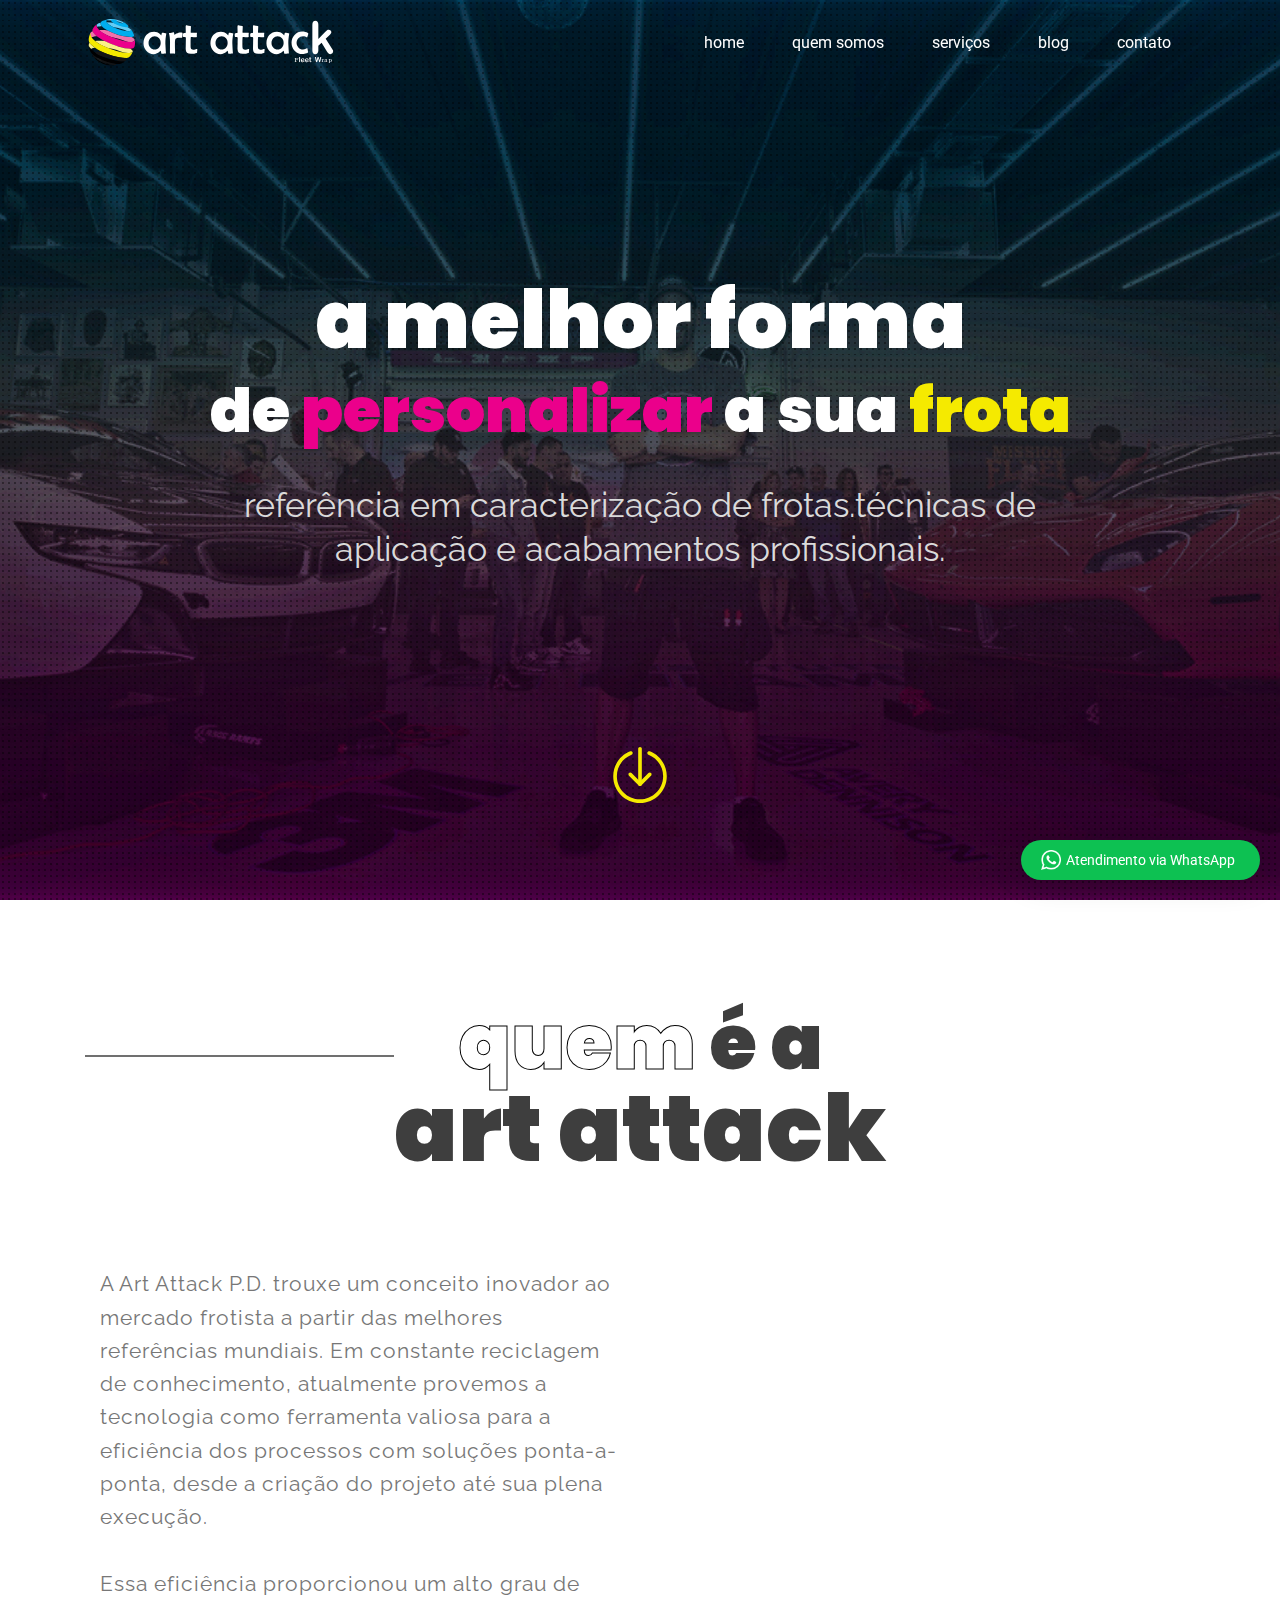
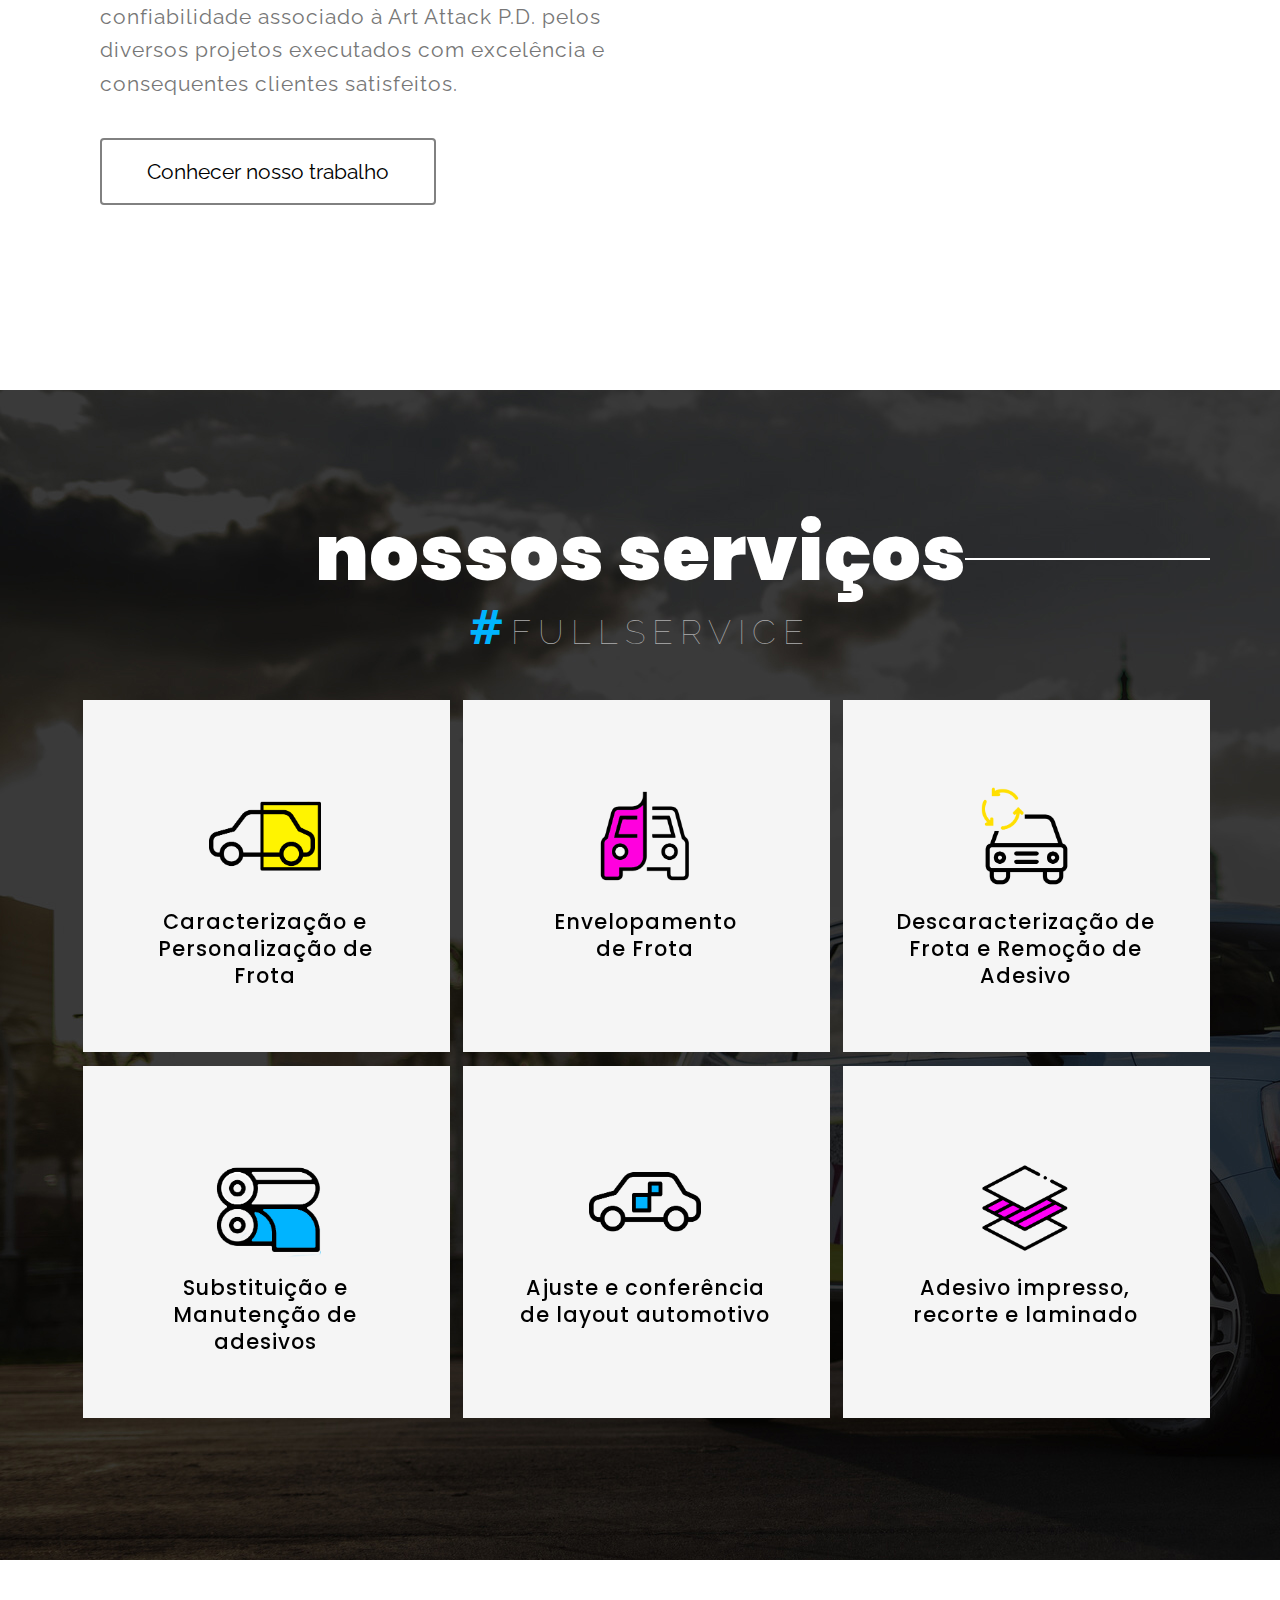
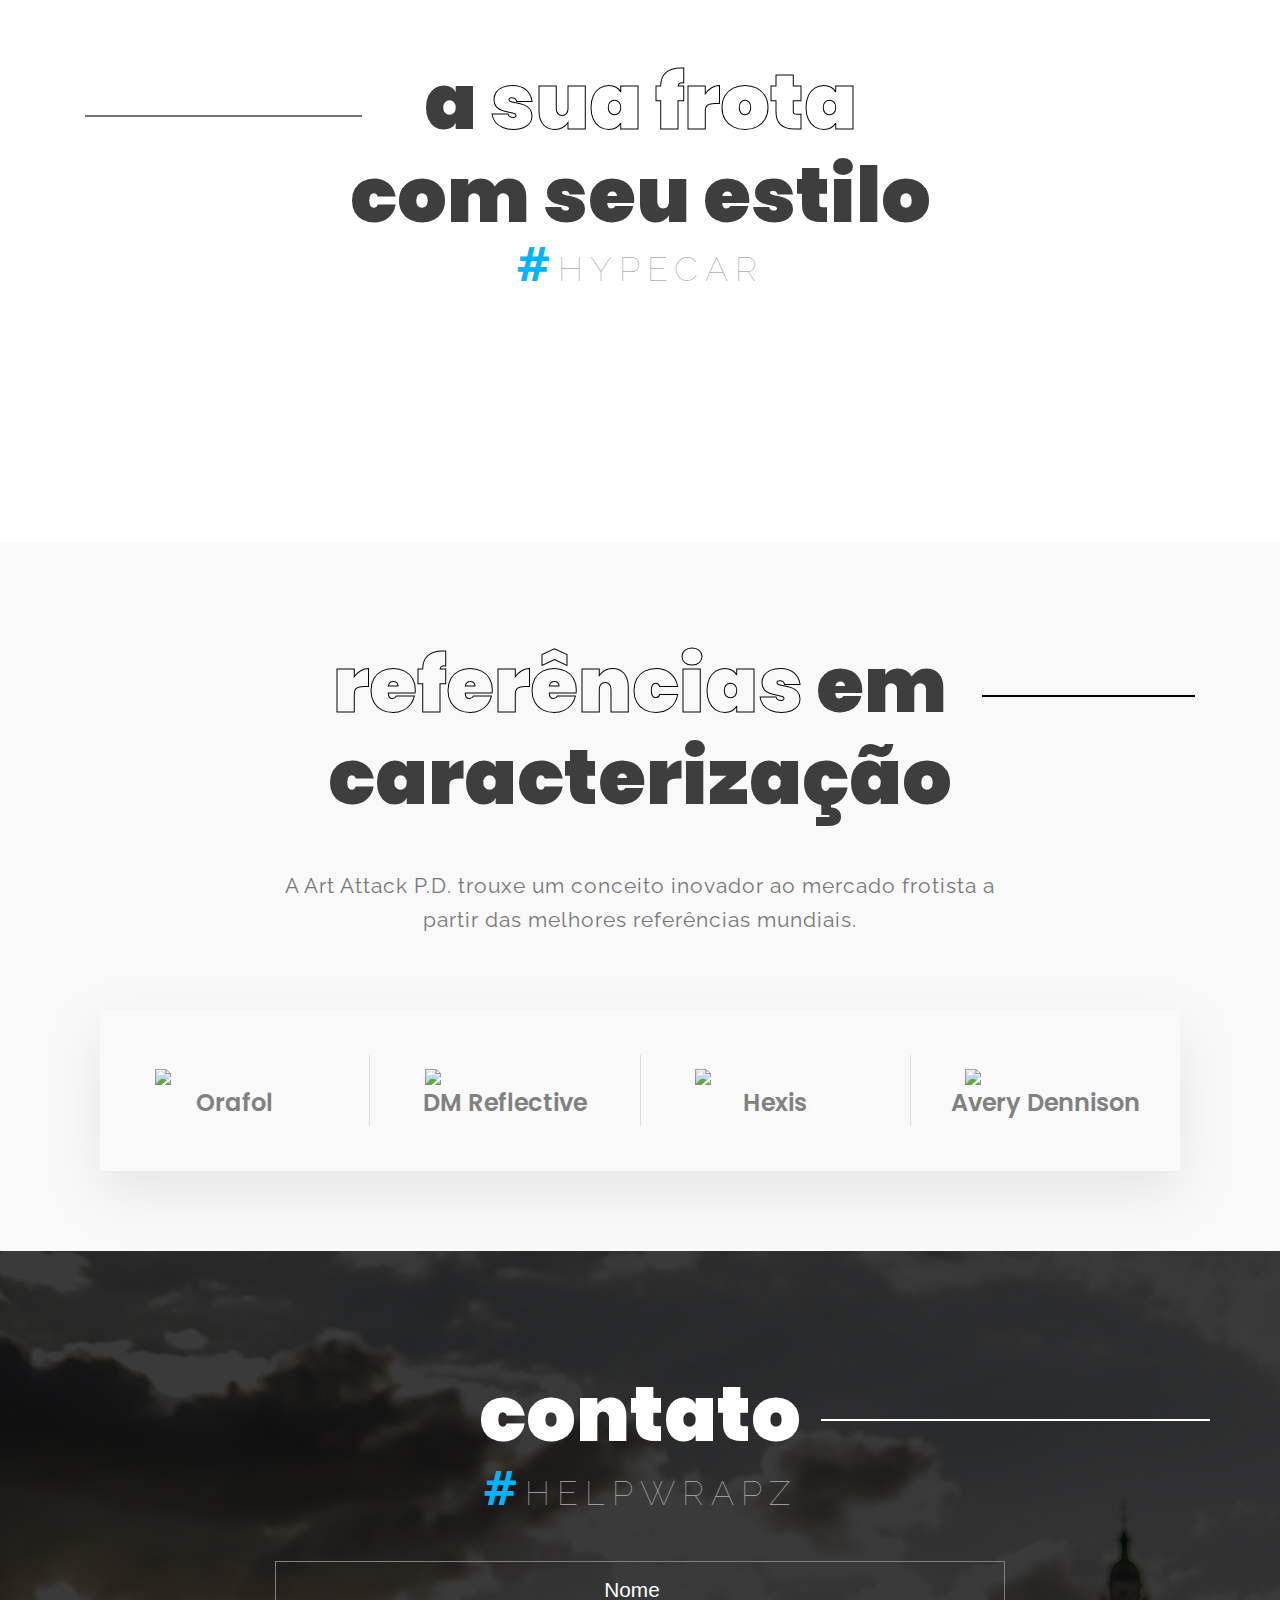
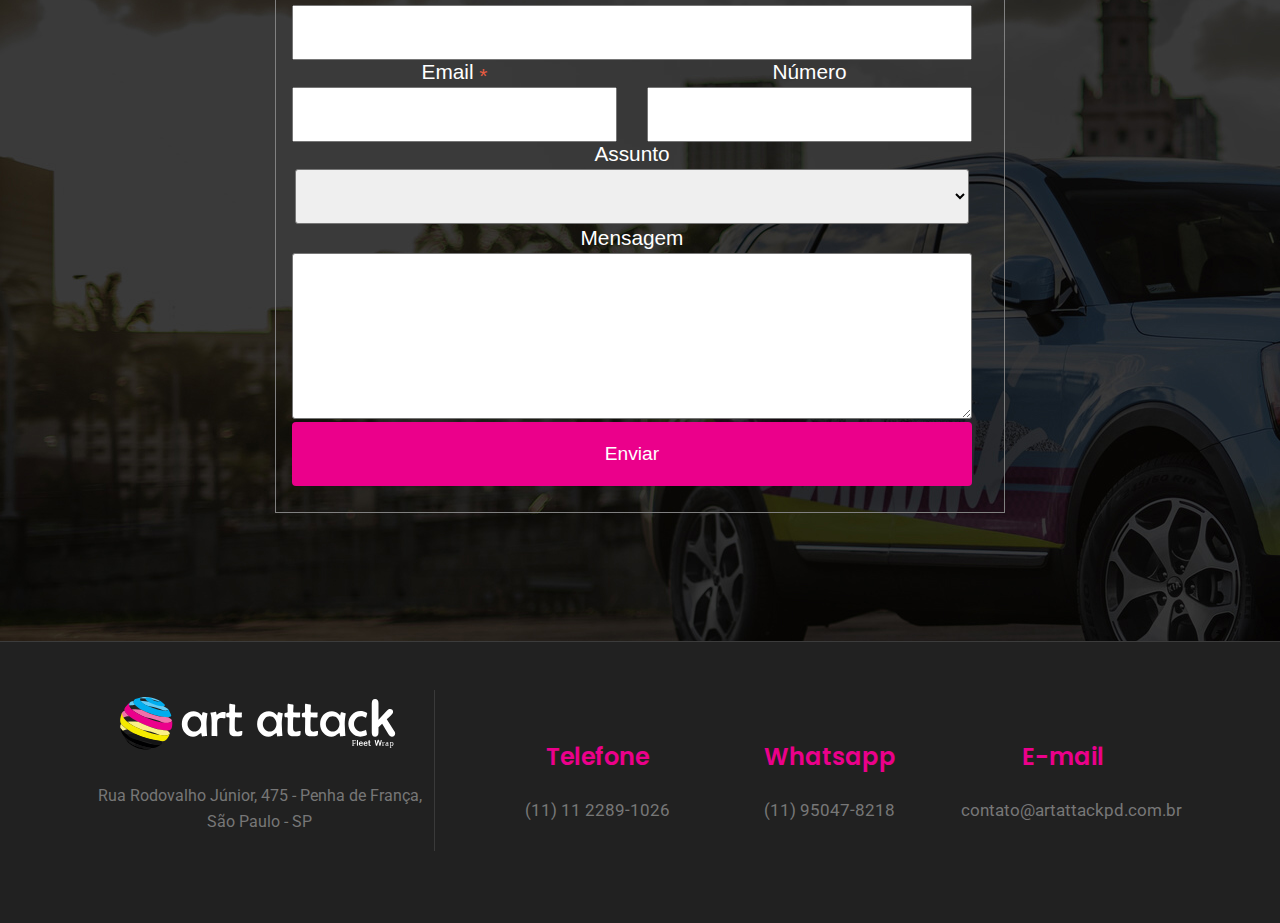
==== commit d672c39f: "3" ====
--- a/index.html
+++ b/index.html
@@ -142,7 +142,7 @@
 
 <nav class="navbar navbar-expand-sm sticky-top navbar-dark bg-info py-2 navbar-fixed-top">
     <div class="container">
-        <a class="navbar-brand" href="index.php"><img class="logo" src="img/logo.svg"></a>
+        <a class="navbar-brand" href="index.html"><img class="logo" src="img/logo.svg"></a>
         <button class="navbar-toggler navbar-toggler-right" type="button" data-toggle="collapse" data-target="#navbar1">
             <span class="navbar-toggler-icon"></span>
         </button>
@@ -150,17 +150,17 @@
 
             <ul class="navbar-nav ml-auto">
                 <li class="nav-item">
-                    <a class="nav-link" href="index.php">home</a>
+                    <a class="nav-link" href="index.html">home</a>
                 </li>
 
                 <li class="nav-item">
-                    <a class="nav-link" href="quemsomos.php">quem somos</a>
+                    <a class="nav-link" href="quemsomos.html">quem somos</a>
                 </li>
 
                
 
                 <li class="nav-item ">
-                    <a class="nav-link" href="servicos.php">serviços </a>
+                    <a class="nav-link" href="servicos.html">serviços </a>
               </li>
 
               <li class="nav-item">
@@ -168,7 +168,7 @@
             </li>
 
             <li class="nav-item">
-                <a class="nav-link" href="contato.php">contato</a>
+                <a class="nav-link" href="contato.html">contato</a>
             </li>
         </ul>
     </div>
@@ -190,10 +190,10 @@
 				<div class="row fullscreen d-flex align-items-center justify-content-between">
 					<div class="home-banner-content col-lg-12 col-md-12">
 						<h1>
-							<b style="color:#ffff;" class="titulo-inicial">uma forma única</b><br>
-							<b style="color:#ffff" class="titulo2-inicial">de <b style="color:#eb008b;">personalizar</b> seu <b style="color:#f5ea00;">veículo</b> </b>
+							<b style="color:#ffff;" class="titulo-inicial">a melhor forma</b><br>
+							<b style="color:#ffff" class="titulo2-inicial">de <b style="color:#eb008b;">personalizar</b>  a sua<b style="color:#f5ea00;"> frota</b> </b>
 						</h1>
-						<p>Faça parte do ecossistema de empresas que estão inovando e transformando o país.</p>
+						<p>referência em caracterização de frotas.técnicas de aplicação e acabamentos profissionais.</p>
 					</div>
 				</div>
 			</div>
@@ -221,10 +221,9 @@
 					<div class="col-6">
 
 						<div class="section-title ">
-							<p>A Art Attack P.D. trouxe um conceito inovador ao mercado frotista a partir das melhores referências mundiais. Em constante reciclagem de conhecimento, atualmente provemos a tecnologia como ferramenta valiosa para a eficiência dos processos com soluções ponta, desde a criação do projeto até sua plena execução. Essa eficiência proporcionou um alto grau de confiabilidade associado à Art Attack P.D. pelos diversos projetos executados com excelência e consequentes clientes satisfeitos.
-							negócios em diversos setores.</b>
-
-							<a href="quemsomos.php"><button class="btn styl-bot">
+							<p>A Art Attack P.D. trouxe um conceito inovador ao mercado frotista a partir das melhores referências mundiais. Em constante reciclagem de conhecimento, atualmente provemos a tecnologia como ferramenta valiosa para a eficiência dos processos com soluções ponta-a-ponta, desde a criação do projeto até sua plena execução. <br><br> Essa eficiência proporcionou um alto grau de confiabilidade associado à Art Attack P.D. pelos diversos projetos executados com excelência e consequentes clientes satisfeitos.</b>
+
+							<a href="quemsomos.html"><button class="btn styl-bot">
 								Conhecer nosso trabalho
 							</button></a>
 						</p>
@@ -294,7 +293,7 @@
 											<div class="section-titleee ">
 												<p>
 													A partir de componentes visuais como imagens, desenhos, gráficos e outros elementos, expressamos em seu veículo o tipo de trabalho que é executado pela sua empresa, facilitando o reconhecimento de sua marca e serviços.</b>
-													<a href="caracterizacao.php"><button class="btn styl-bott">
+													<a href="caracterizacao.html"><button class="btn styl-bott">
 														saber mais
 													</button></a>
 												</p>
@@ -325,7 +324,7 @@
 											<div class="section-titleee ">
 												<p>
 													A partir de componentes visuais como imagens, desenhos, gráficos e outros elementos, expressamos em seu veículo o tipo de trabalho que é executado pela sua empresa, facilitando o reconhecimento de sua marca e serviços.</b>
-													<a href="envelopamento.php"><button class="btn styl-bott">
+													<a href="envelopamento.html"><button class="btn styl-bott">
 														saber mais
 													</button></a>
 												</p>
@@ -354,7 +353,7 @@
 											<div class="section-titleee ">
 												<p>
 													A partir de componentes visuais como imagens, desenhos, gráficos e outros elementos, expressamos em seu veículo o tipo de trabalho que é executado pela sua empresa, facilitando o reconhecimento de sua marca e serviços.</b>
-													<a href="descaracterizacao.php"><button class="btn styl-bott">
+													<a href="descaracterizacao.html"><button class="btn styl-bott">
 														saber mais
 													</button></a>
 												</p>
@@ -385,7 +384,7 @@
 											<div class="section-titleee ">
 												<p>
 													A partir de componentes visuais como imagens, desenhos, gráficos e outros elementos, expressamos em seu veículo o tipo de trabalho que é executado pela sua empresa, facilitando o reconhecimento de sua marca e serviços.</b>
-													<a href="substituicao.php"><button class="btn styl-bott">
+													<a href="substituicao.html"><button class="btn styl-bott">
 														saber mais
 													</button></a>
 												</p>
@@ -415,7 +414,7 @@
 											<div class="section-titleee ">
 												<p>
 													A partir de componentes visuais como imagens, desenhos, gráficos e outros elementos, expressamos em seu veículo o tipo de trabalho que é executado pela sua empresa, facilitando o reconhecimento de sua marca e serviços.</b>
-													<a href="ajuste.php"><button class="btn styl-bott">
+													<a href="ajuste.html"><button class="btn styl-bott">
 														saber mais
 													</button></a>
 												</p>
@@ -445,7 +444,7 @@
 											<div class="section-titleee ">
 												<p>
 													A partir de componentes visuais como imagens, desenhos, gráficos e outros elementos, expressamos em seu veículo o tipo de trabalho que é executado pela sua empresa, facilitando o reconhecimento de sua marca e serviços.</b>
-													<a href="adesivo.php"><button class="btn styl-bott">
+													<a href="adesivo.html"><button class="btn styl-bott">
 														saber mais
 													</button></a>
 												</p>
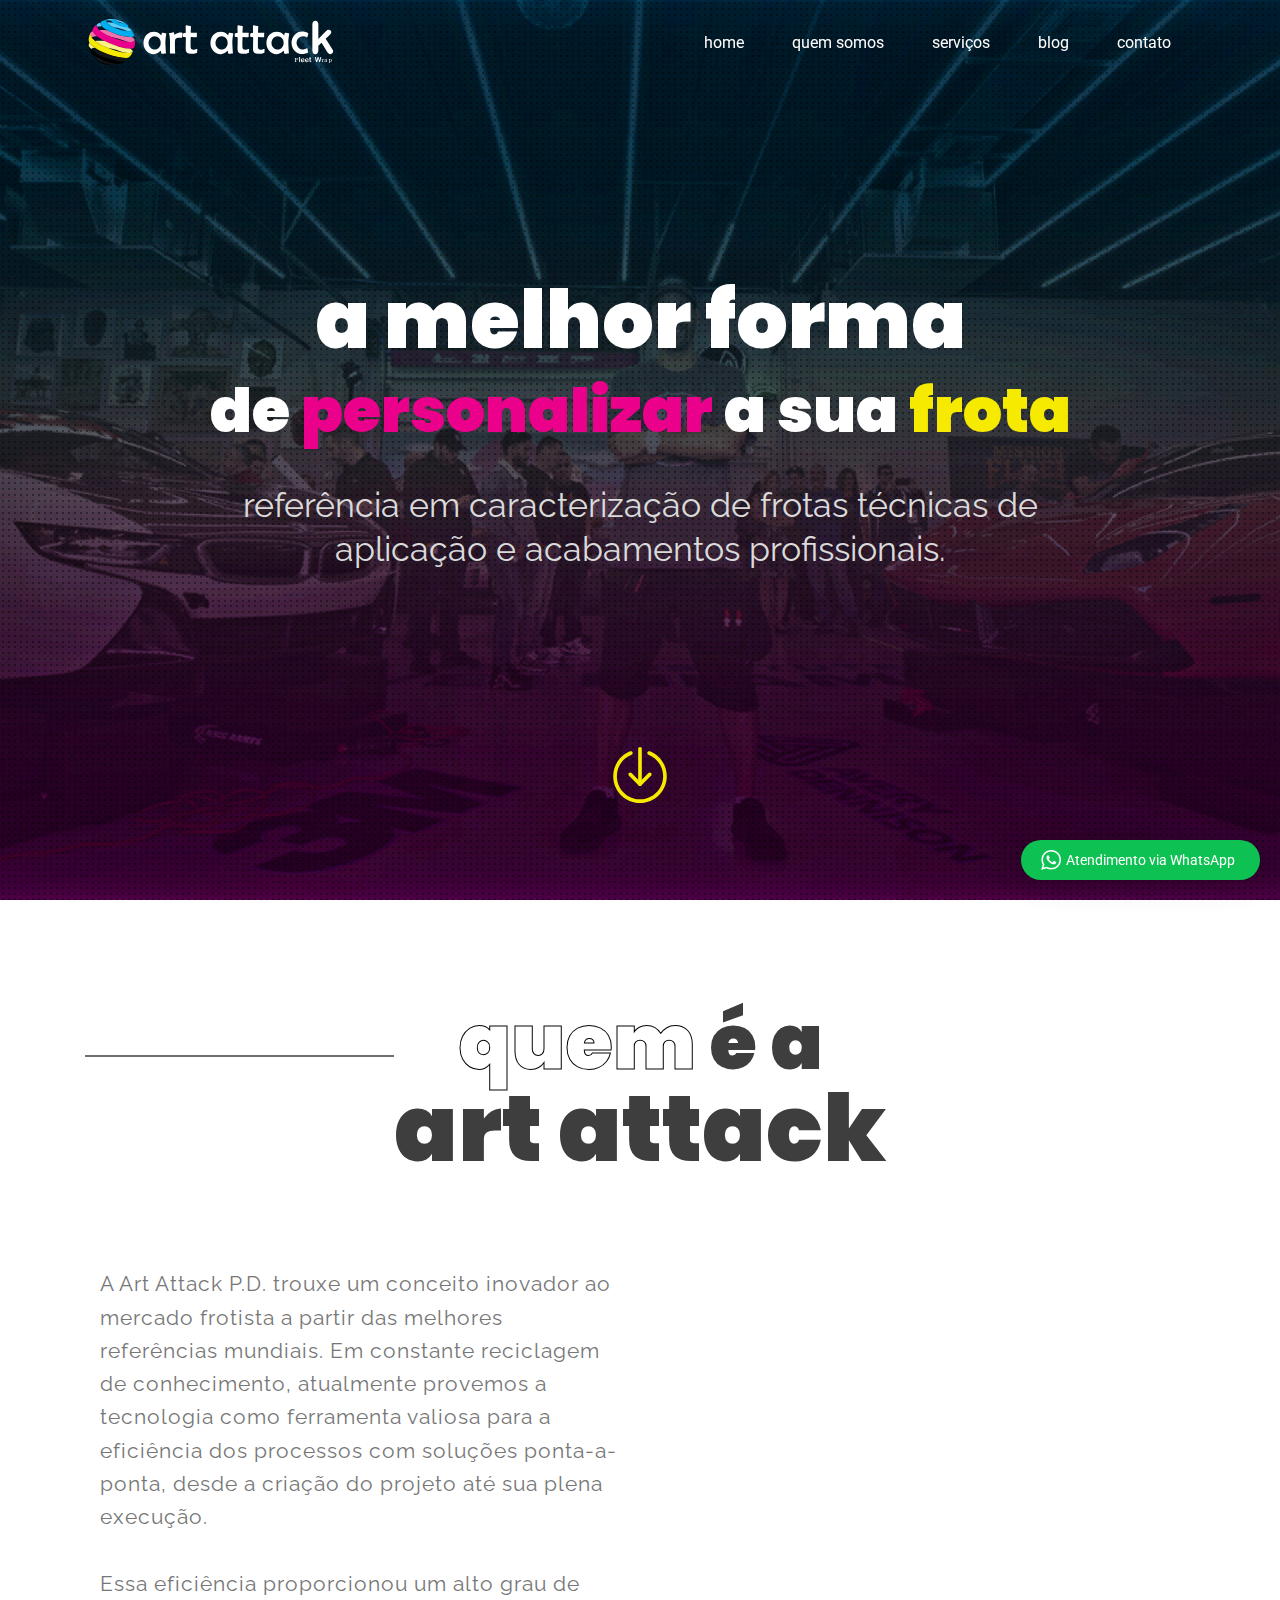
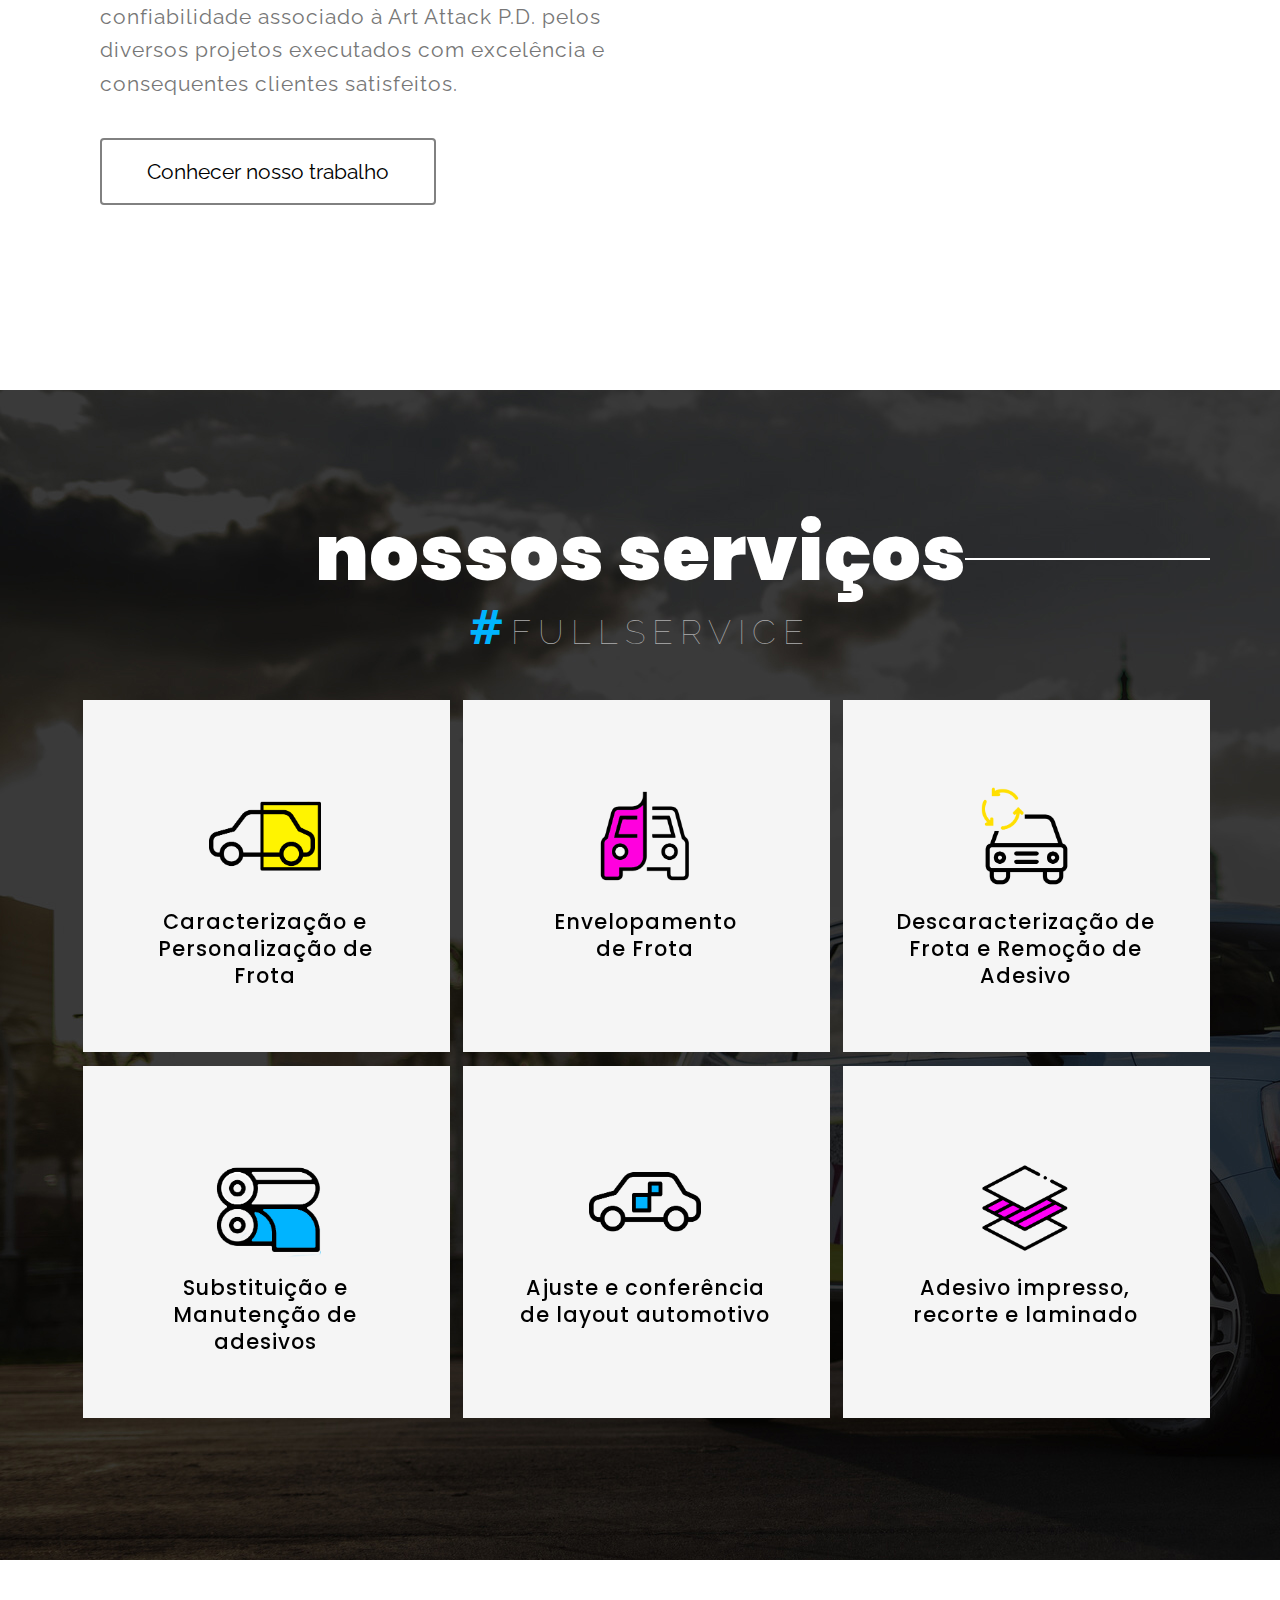
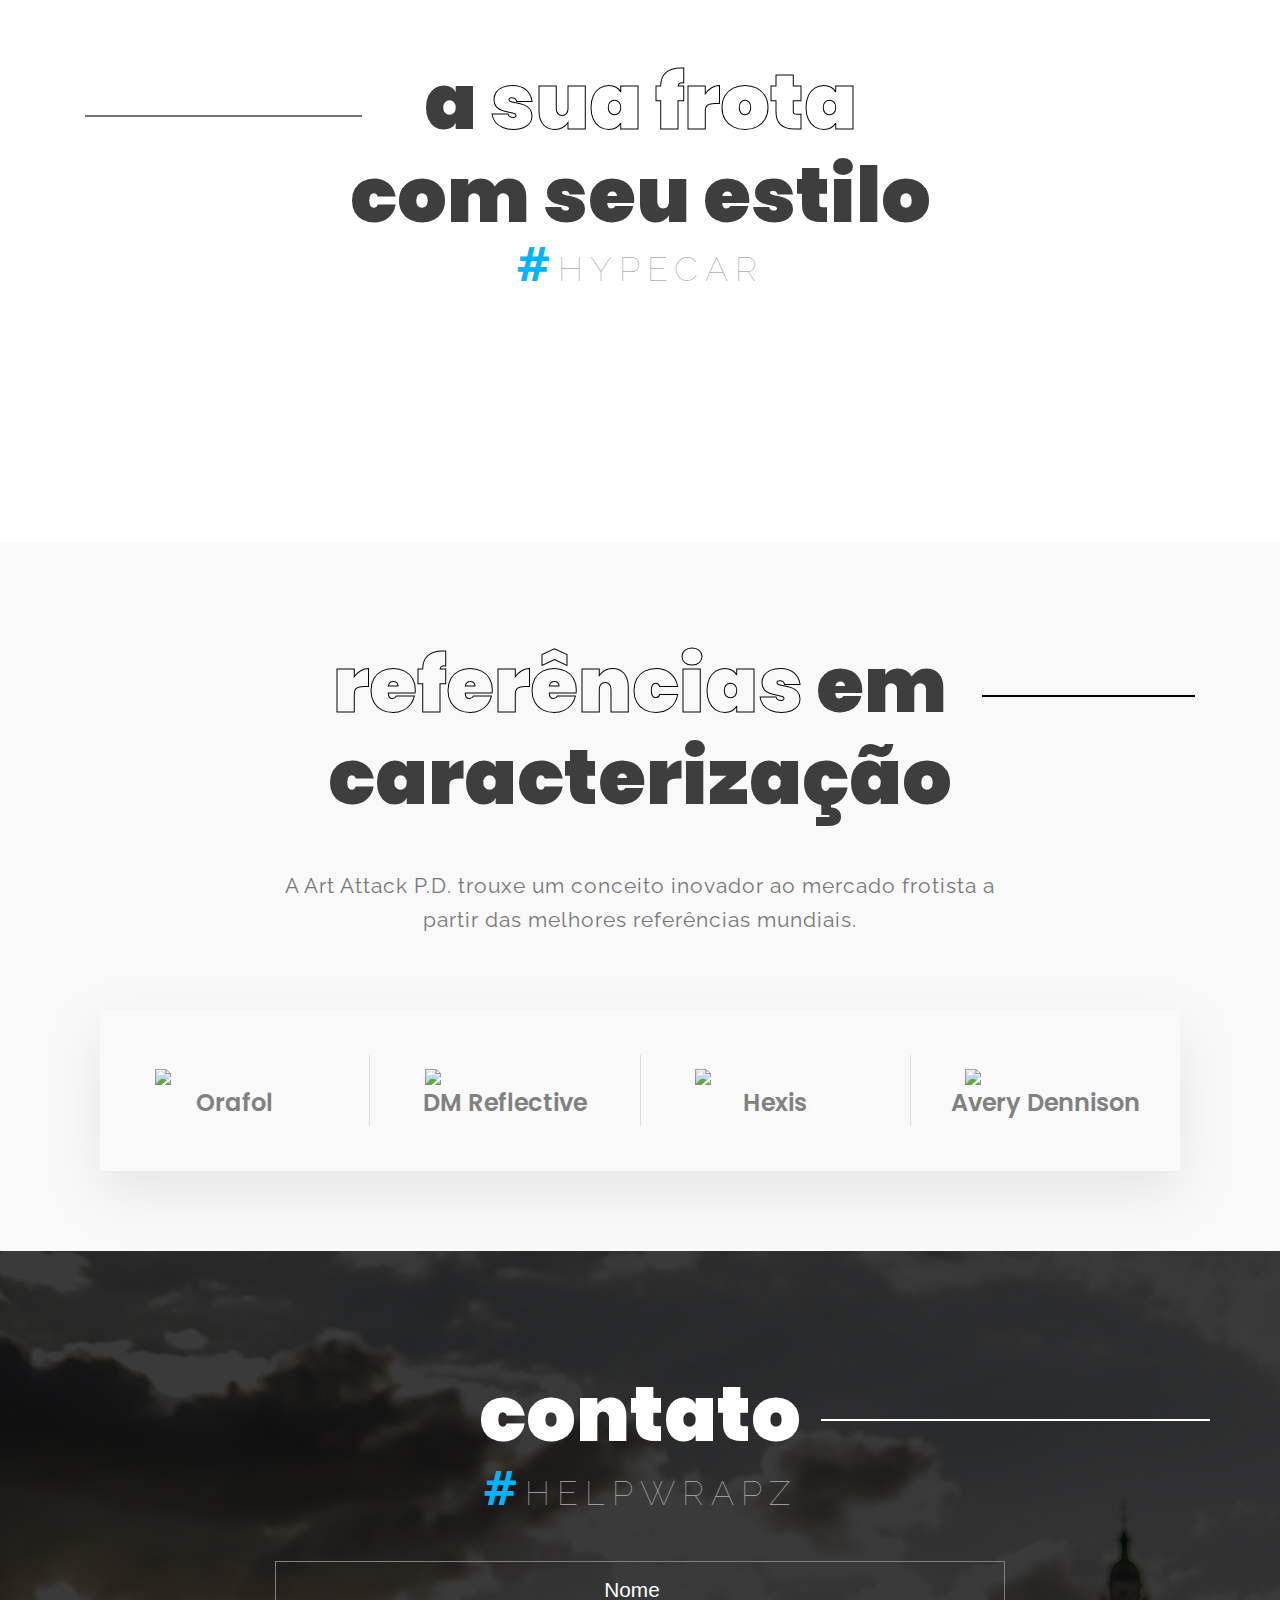
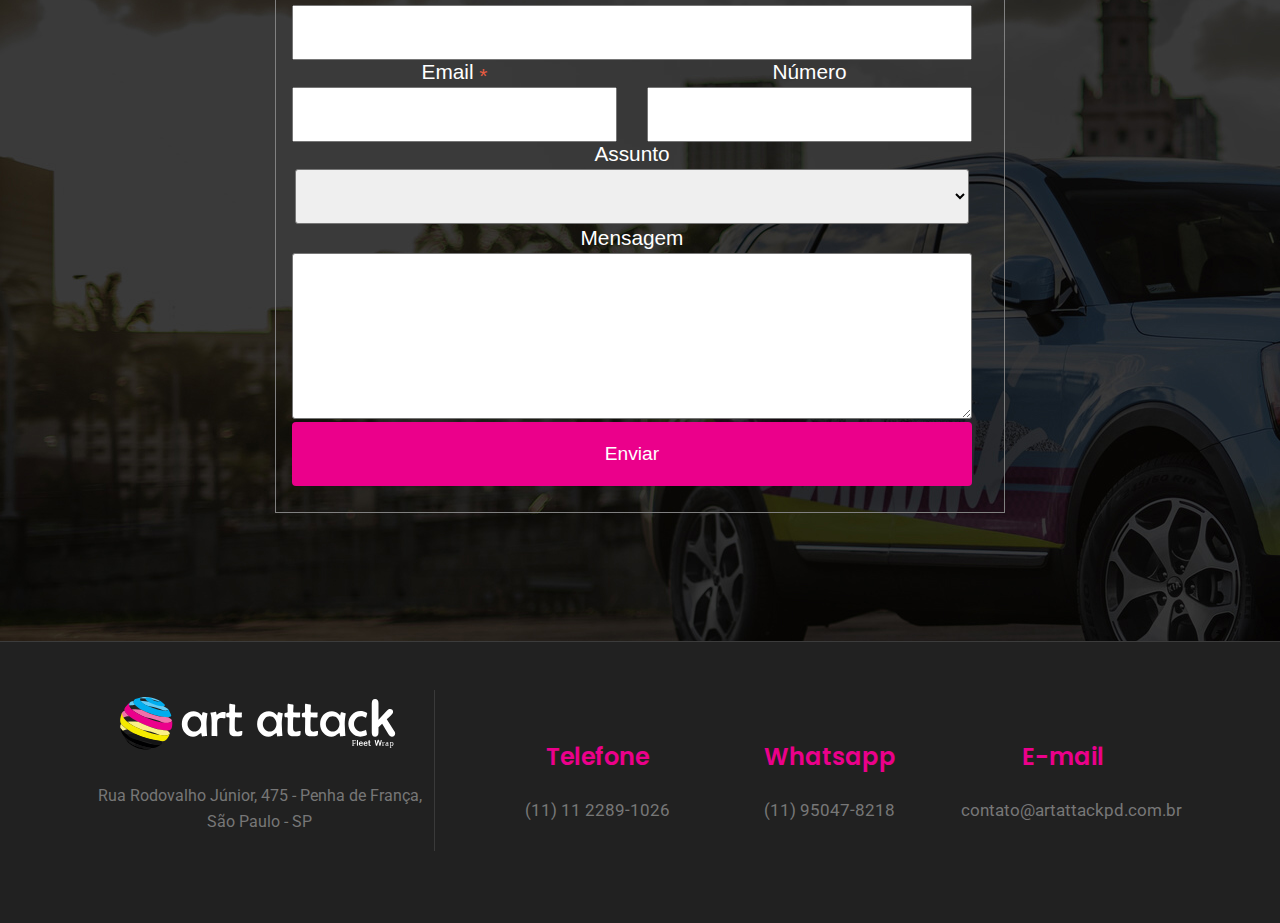
==== commit d95e3301: "Update index.html" ====
--- a/index.html
+++ b/index.html
@@ -193,7 +193,7 @@
 							<b style="color:#ffff;" class="titulo-inicial">a melhor forma</b><br>
 							<b style="color:#ffff" class="titulo2-inicial">de <b style="color:#eb008b;">personalizar</b>  a sua<b style="color:#f5ea00;"> frota</b> </b>
 						</h1>
-						<p>referência em caracterização de frotas.técnicas de aplicação e acabamentos profissionais.</p>
+						<p>referência em caracterização de frotas técnicas de aplicação e acabamentos profissionais.</p>
 					</div>
 				</div>
 			</div>
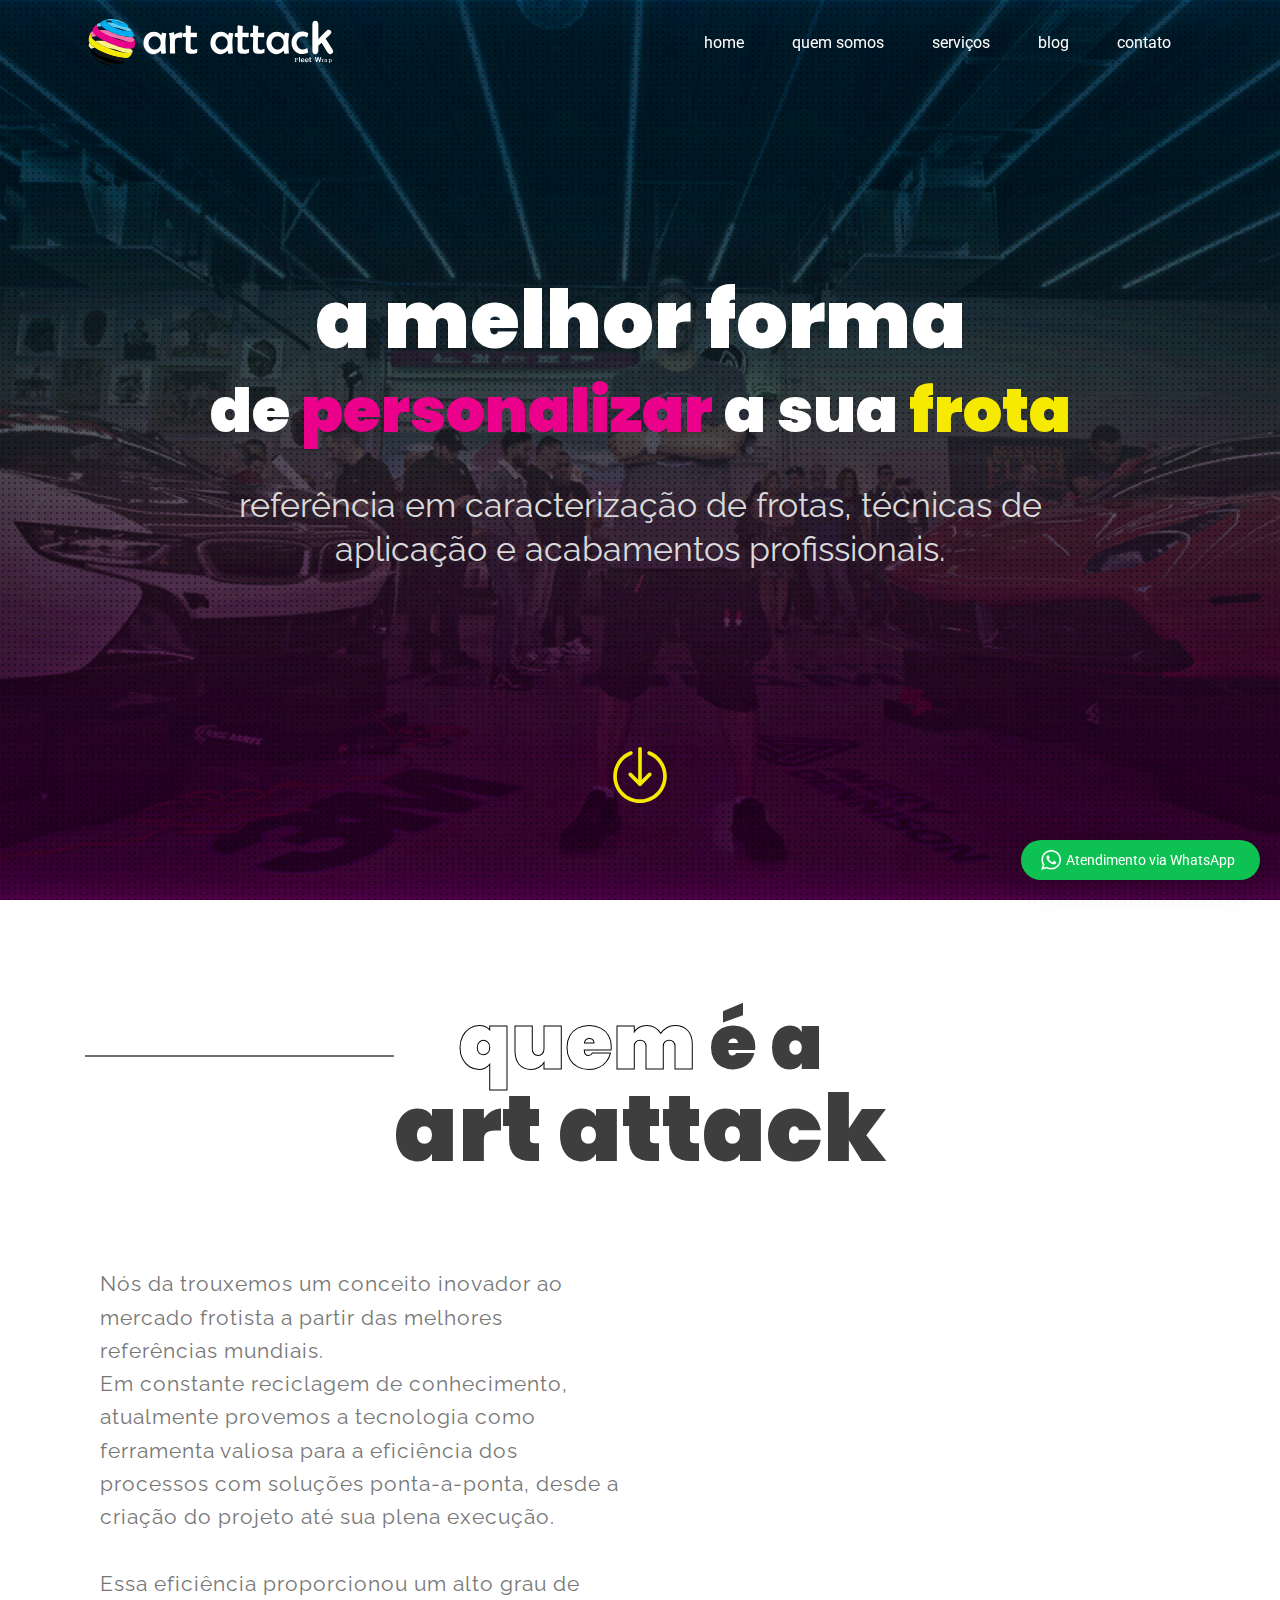
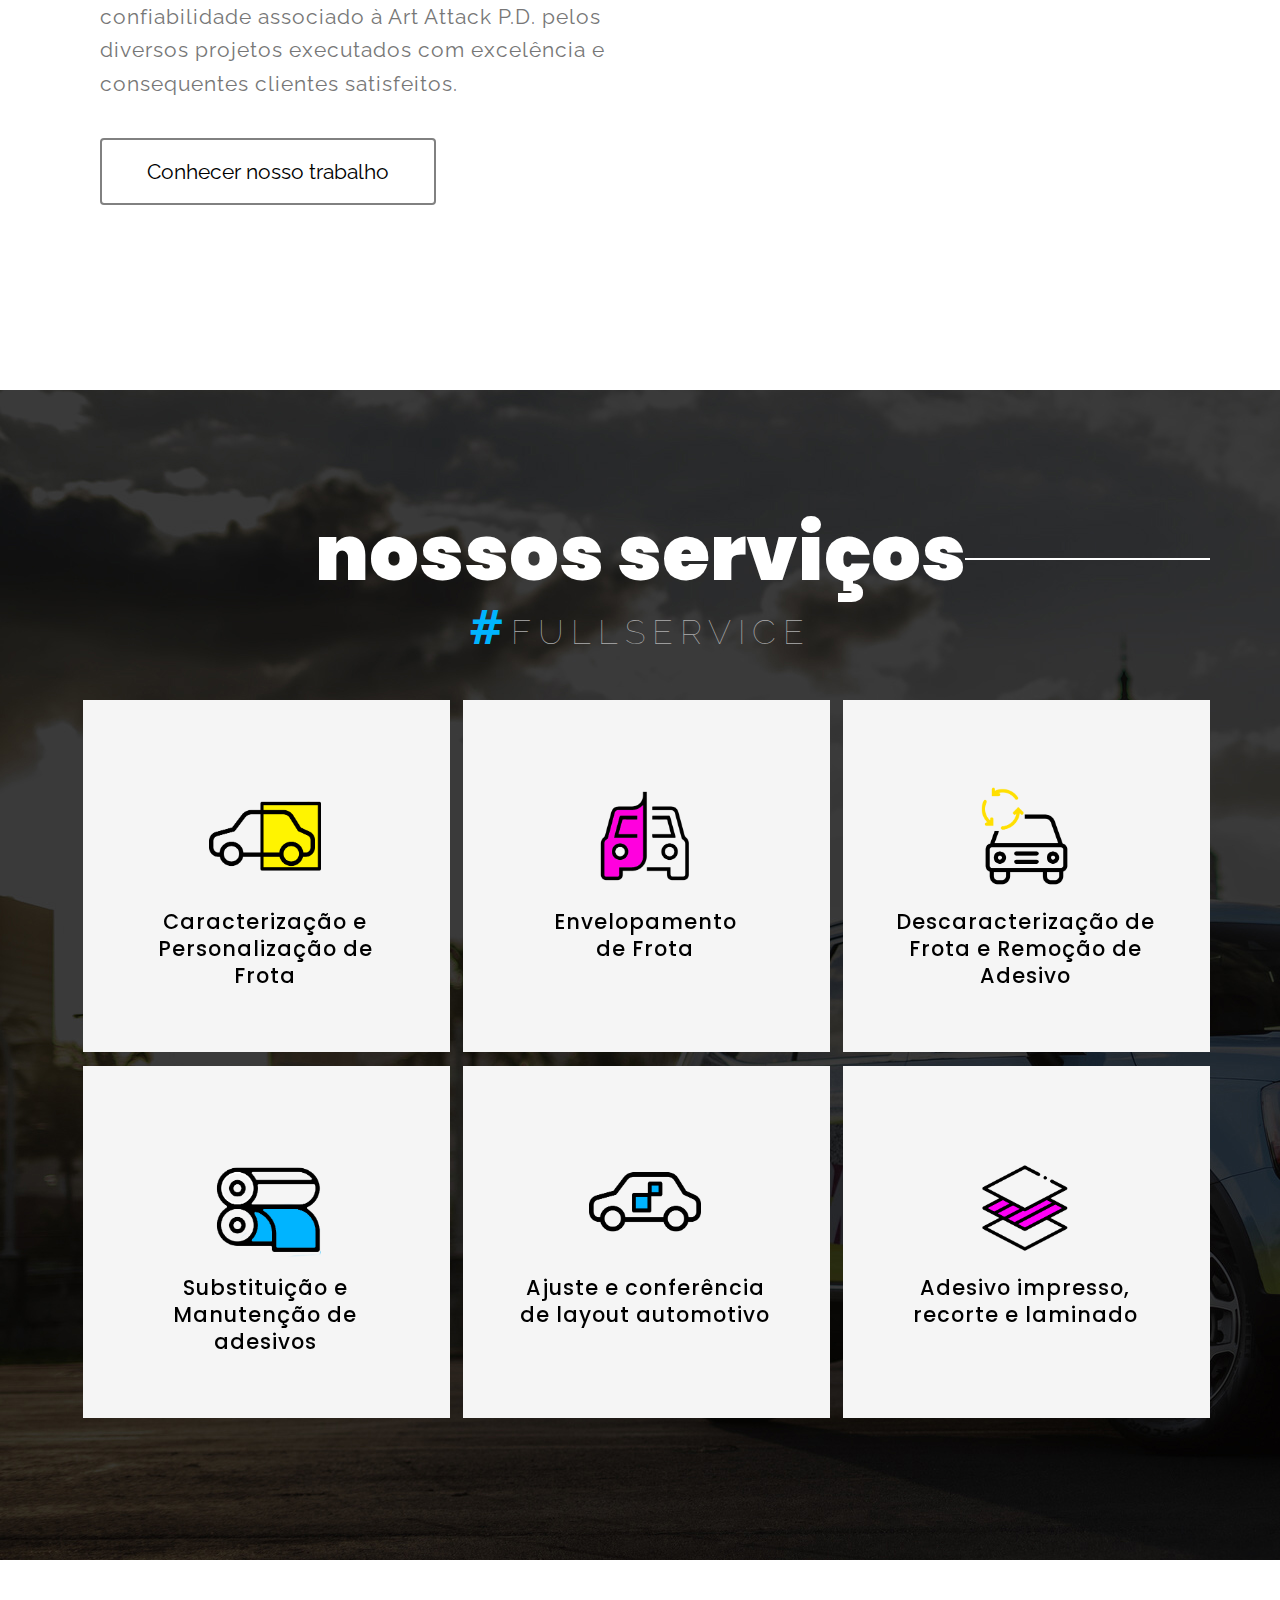
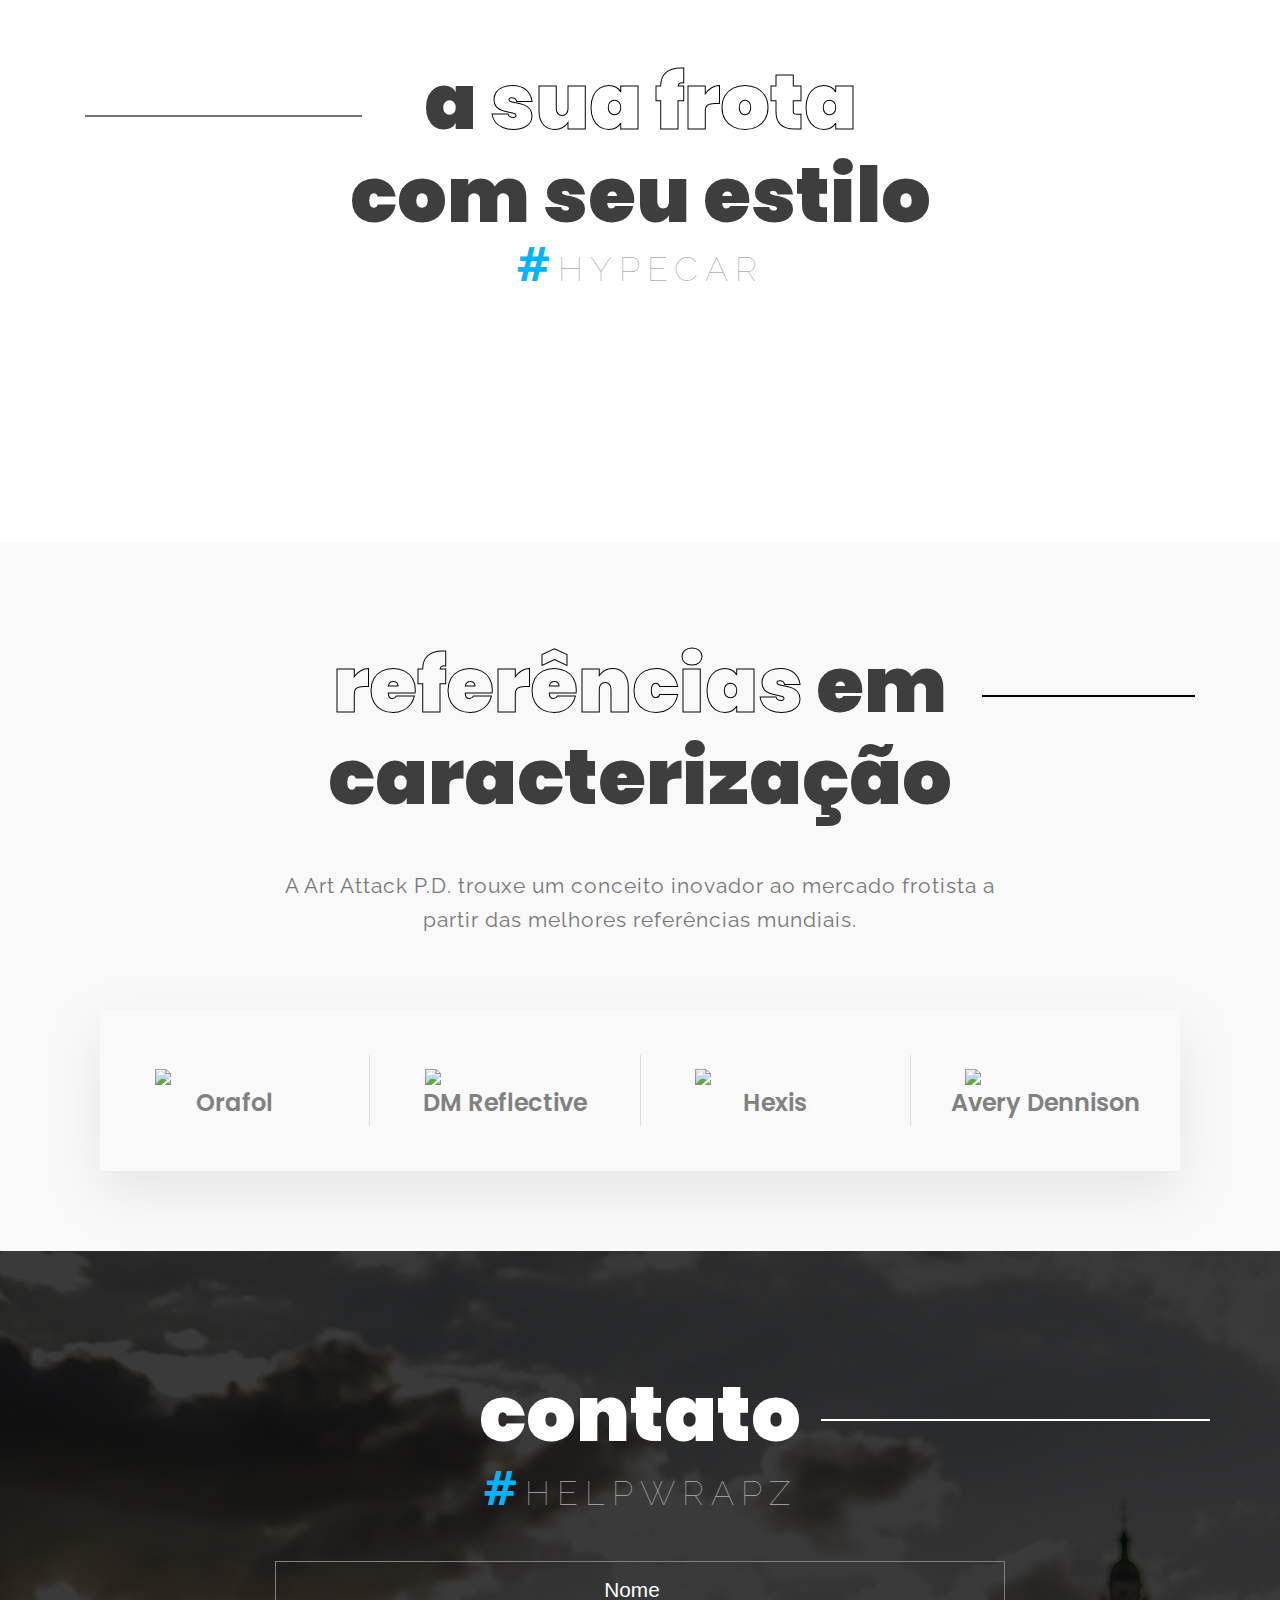
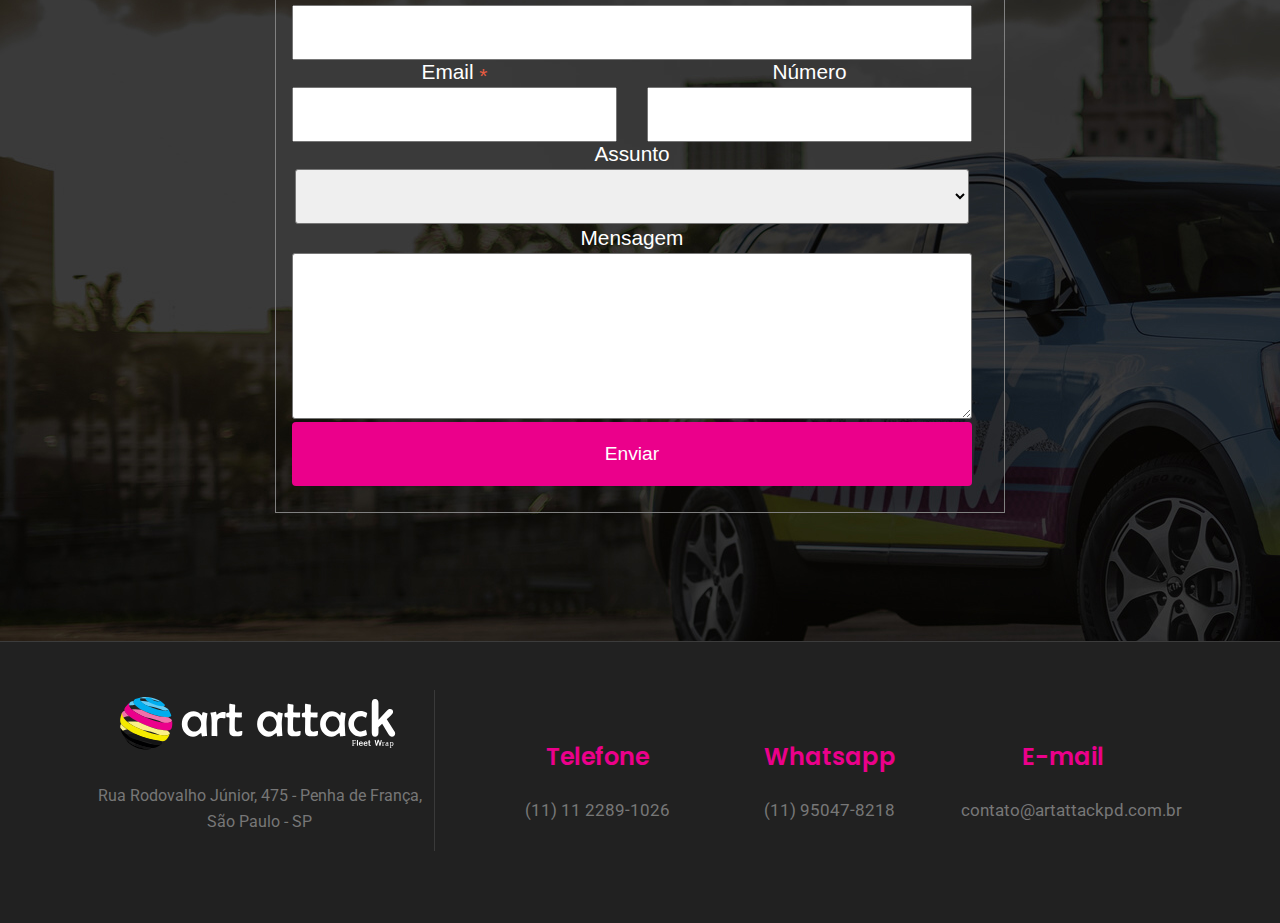
==== commit 8349a06d: "2" ====
--- a/index.html
+++ b/index.html
@@ -193,7 +193,7 @@
 							<b style="color:#ffff;" class="titulo-inicial">a melhor forma</b><br>
 							<b style="color:#ffff" class="titulo2-inicial">de <b style="color:#eb008b;">personalizar</b>  a sua<b style="color:#f5ea00;"> frota</b> </b>
 						</h1>
-						<p>referência em caracterização de frotas técnicas de aplicação e acabamentos profissionais.</p>
+						<p>referência em caracterização de frotas, técnicas de aplicação e acabamentos profissionais.</p>
 					</div>
 				</div>
 			</div>
@@ -221,7 +221,7 @@
 					<div class="col-6">
 
 						<div class="section-title ">
-							<p>A Art Attack P.D. trouxe um conceito inovador ao mercado frotista a partir das melhores referências mundiais. Em constante reciclagem de conhecimento, atualmente provemos a tecnologia como ferramenta valiosa para a eficiência dos processos com soluções ponta-a-ponta, desde a criação do projeto até sua plena execução. <br><br> Essa eficiência proporcionou um alto grau de confiabilidade associado à Art Attack P.D. pelos diversos projetos executados com excelência e consequentes clientes satisfeitos.</b>
+							<p>Nós da trouxemos um conceito inovador ao mercado frotista a partir das melhores referências mundiais. <br> Em constante reciclagem de conhecimento, atualmente provemos a tecnologia como ferramenta valiosa para a eficiência dos processos com soluções ponta-a-ponta, desde a criação do projeto até sua plena execução. <br><br> Essa eficiência proporcionou um alto grau de confiabilidade associado à Art Attack P.D. pelos diversos projetos executados com excelência e consequentes clientes satisfeitos.</b>
 
 							<a href="quemsomos.html"><button class="btn styl-bot">
 								Conhecer nosso trabalho
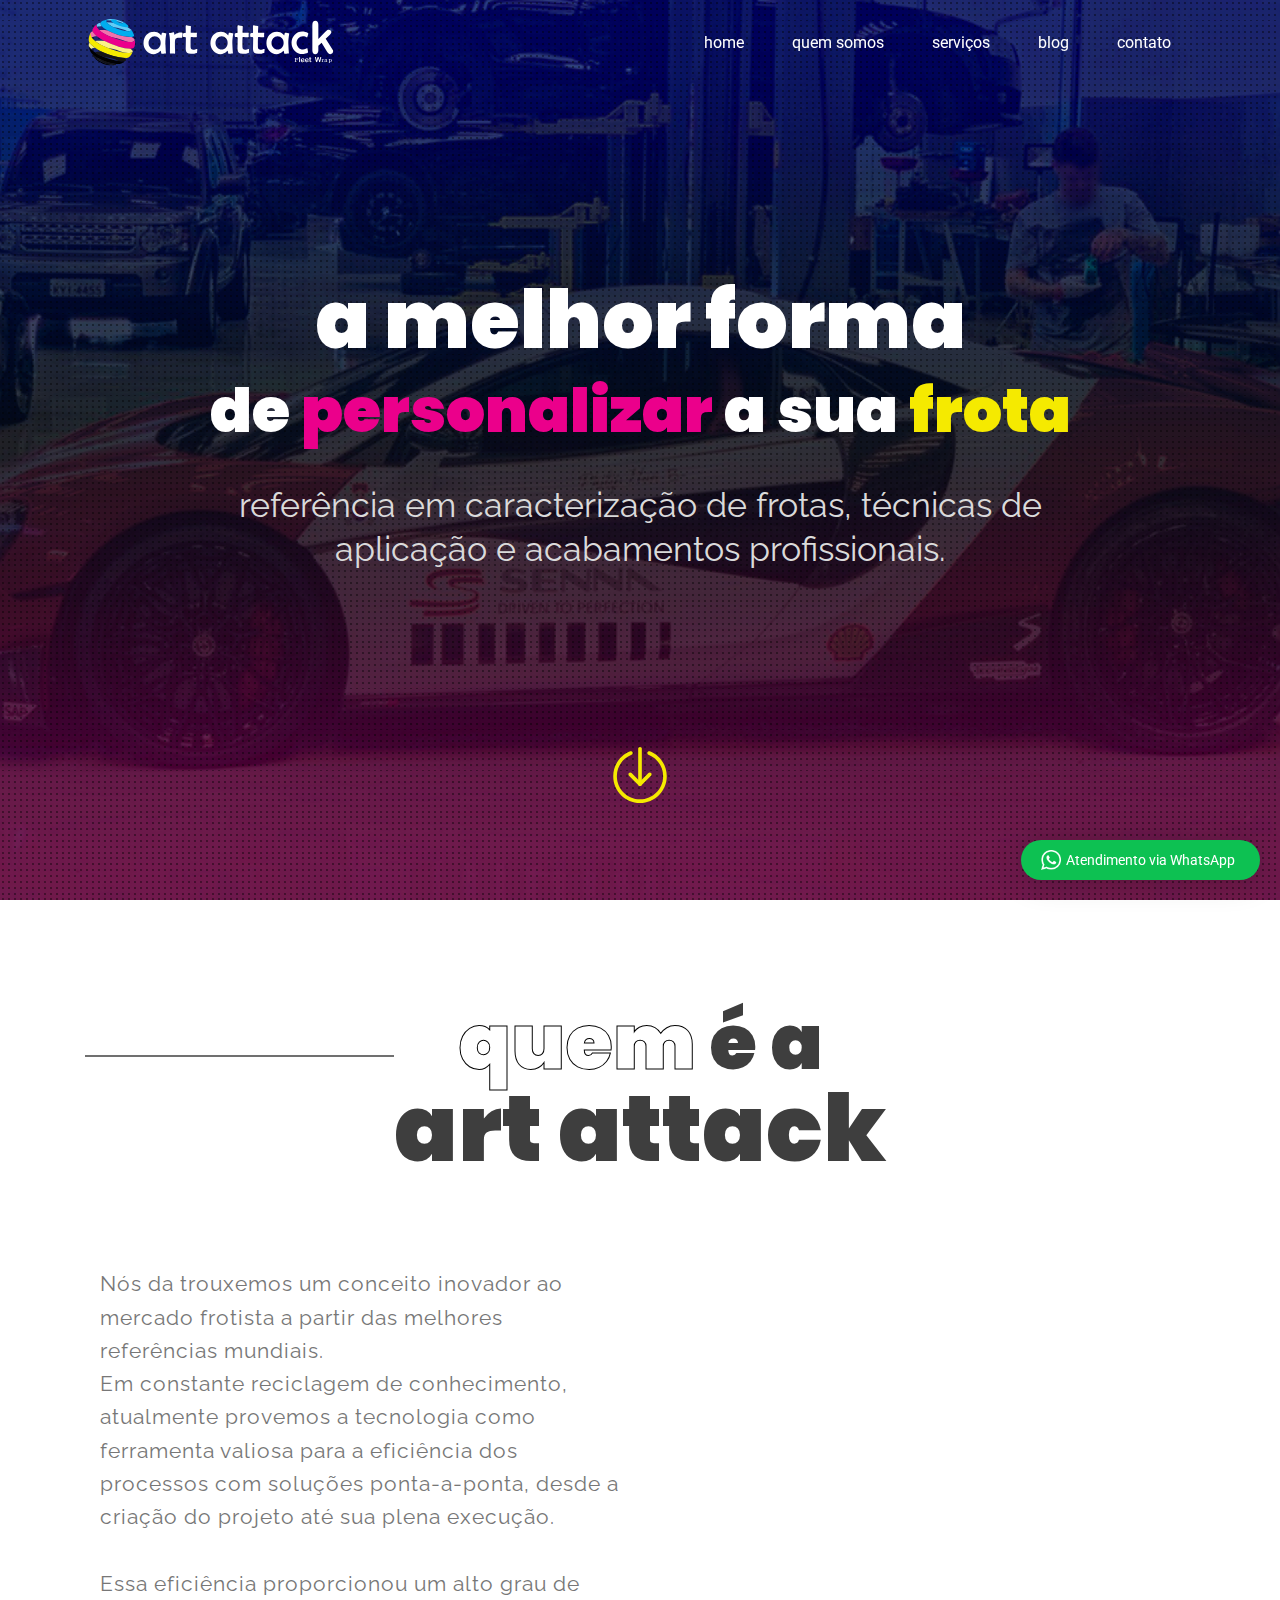
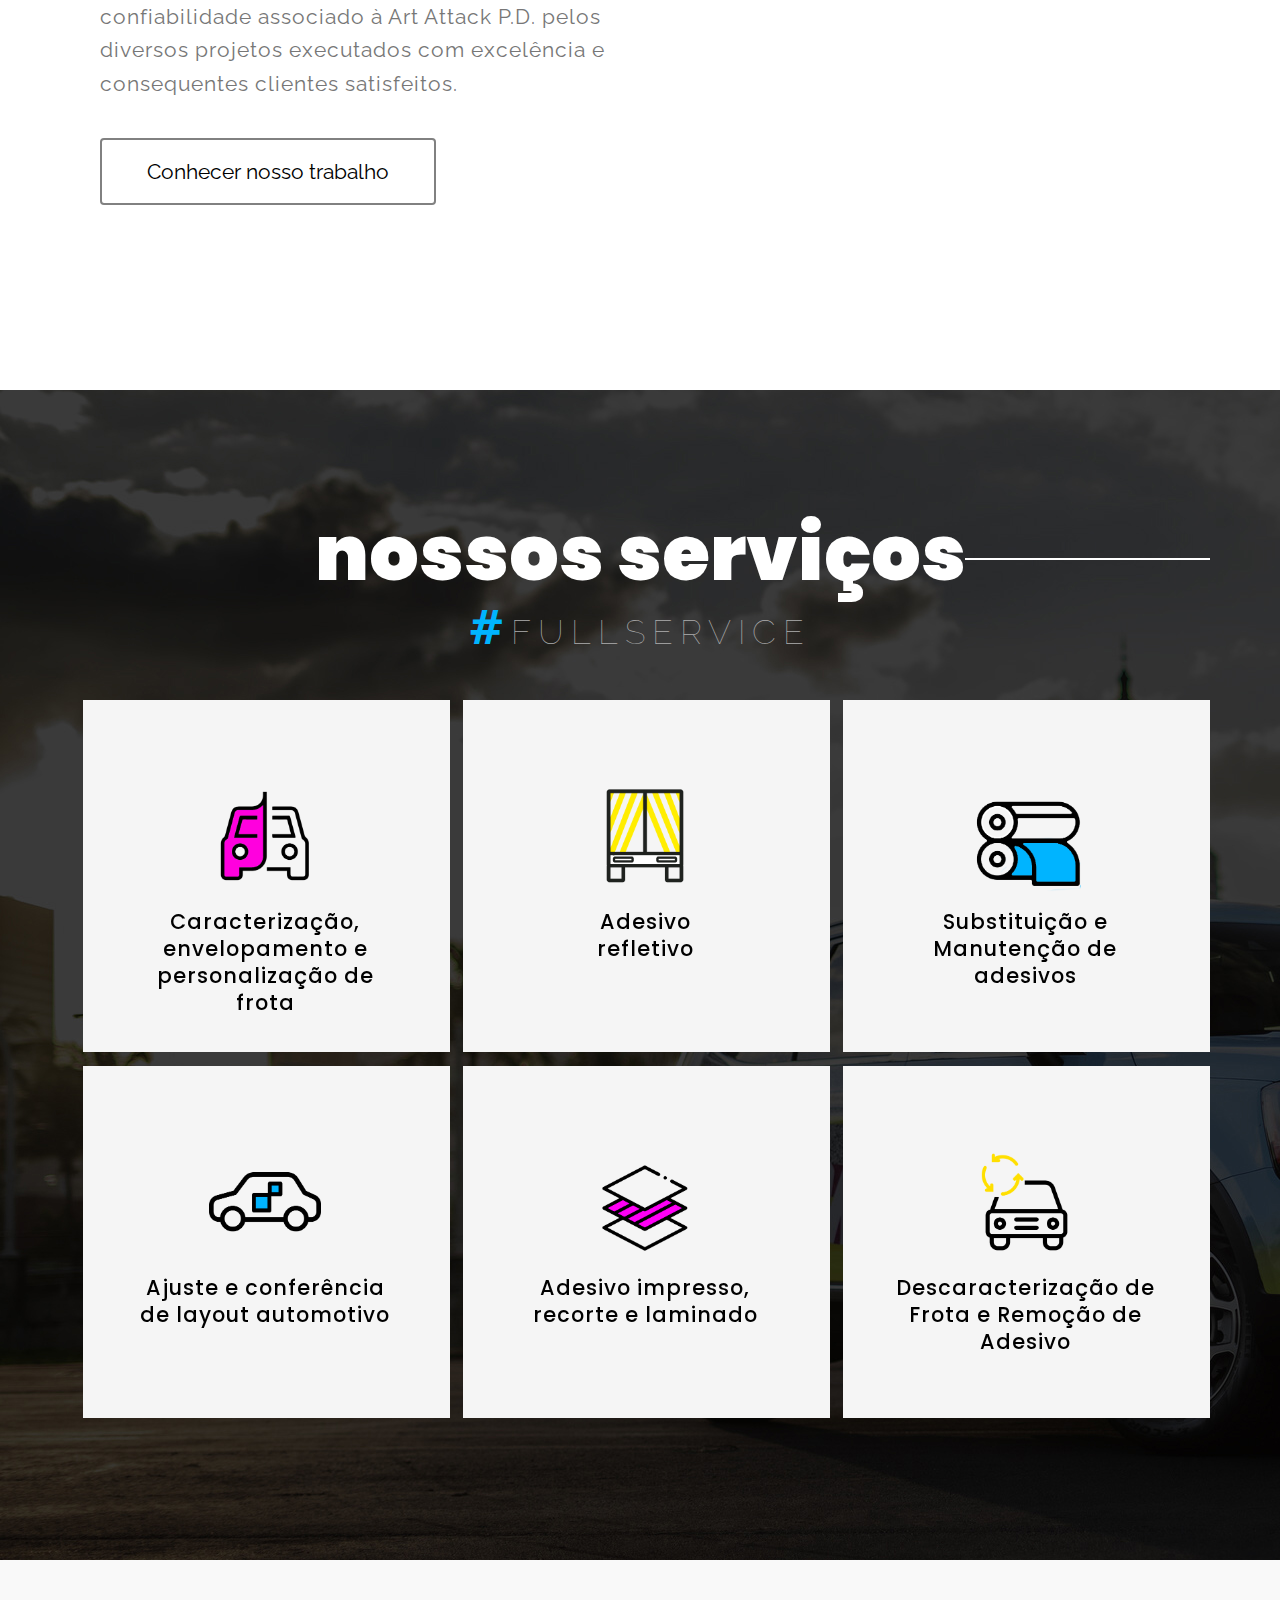
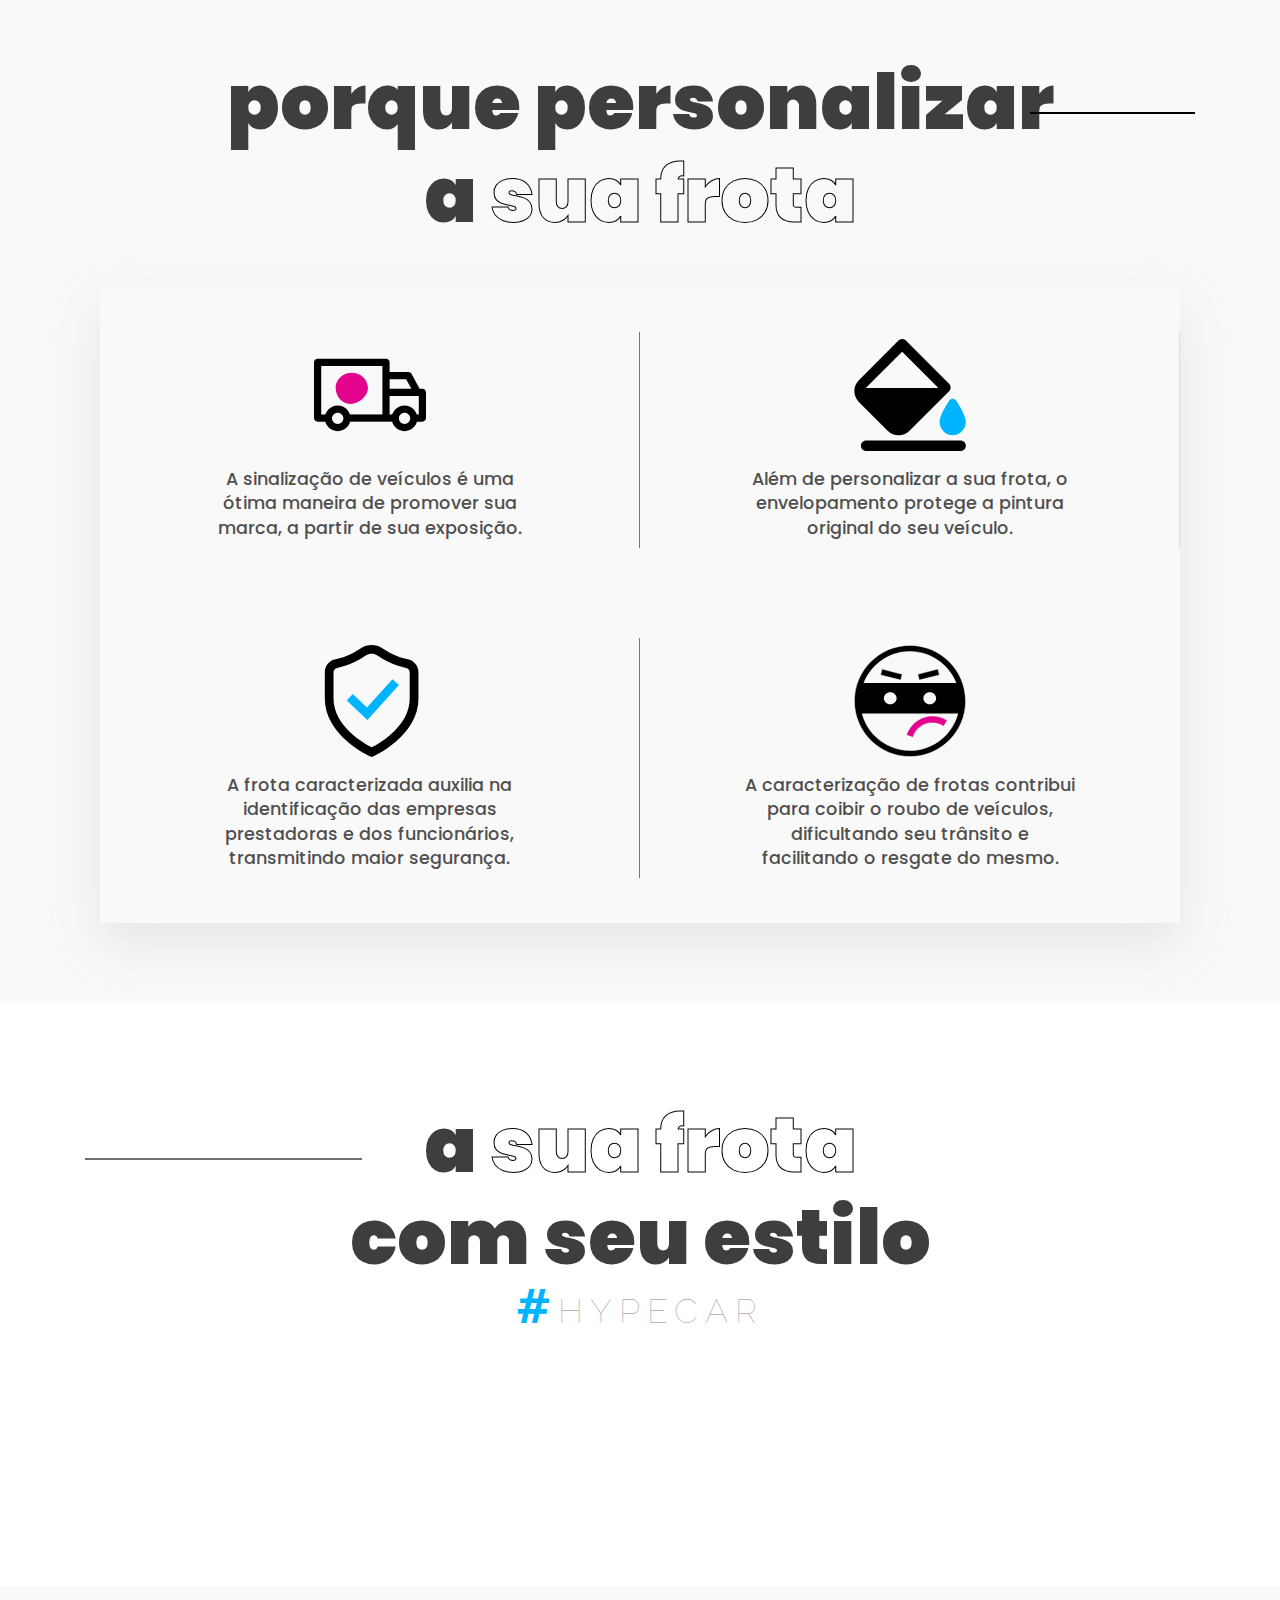
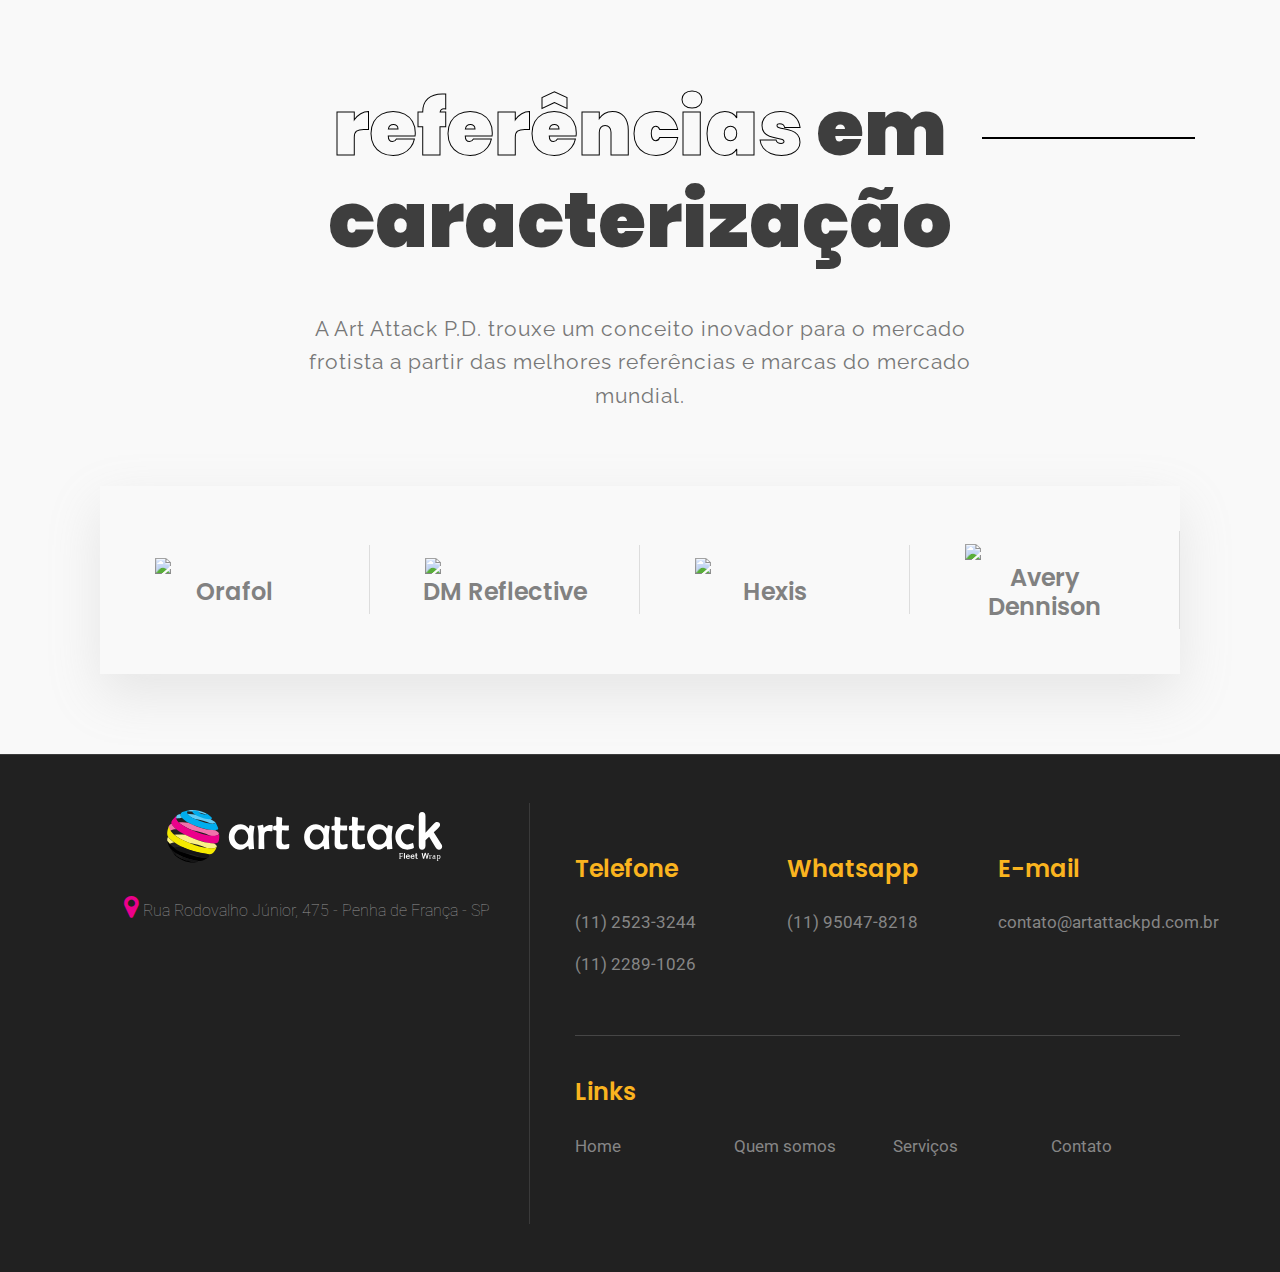
==== commit d4ae026d: "55" ====
--- a/index.html
+++ b/index.html
@@ -278,11 +278,13 @@
 								<div class="row mg-left-15 flipper">
 									<div class="front  justify-content-center">
 										<div class="col-md-12 col-xs-4 ">
-											<img class="tip-serv" src="img/icones/sv-3.png" alt=""> 
+											<img class="tip-serv" src="img/icones/sv-1.png" alt=""> 
 										</div>
 										<div class="col-md-12 col-xs-8">
 											<div class="section-titlee ">
-												<p>Caracterização e <br>Personalização de Frota</b></p>
+												<p>Caracterização, <br>
+envelopamento e <br>
+personalização de frota</b></p>
 											</div>
 										</div>
 									</div>
@@ -309,11 +311,11 @@
 								<div class="row mg-left-15 flipper">
 									<div class="front justify-content-center">
 										<div class="col-md-12 col-xs-4 ">
-											<img class="tip-serv" src="img/icones/sv-1.png" alt=""> 
+											<img class="tip-serv" src="img/icones/sv-3.png" alt=""> 
 										</div>
 										<div class="col-md-12 col-xs-8">
 											<div class="section-titlee ">
-												<p>Envelopamento <br>de Frota</p>
+												<p>Adesivo <br>refletivo</p>
 											</div>
 										</div>
 									</div>
@@ -334,6 +336,100 @@
 								</div>
 							</div>
 
+							
+
+
+							<div class="col-md-4 col-xs-12 s2 flip-container">  
+								<div class="row mg-left-15 flipper">
+									<div class="front">
+										<div class="col-md-12 col-xs-4 ">
+											<img class="tip-serv" src="img/icones/sv-2.png" alt=""> 
+										</div>
+										<div class="col-md-12 col-xs-8">
+											<div class="section-titlee ">
+												<p>Substituição e Manutenção de <br> adesivos </b></p>
+												
+											</div>
+										</div>
+									</div>
+
+									<div class="back ">
+										
+										<div class="col-md-12 col-xs-8">
+											<div class="section-titleee ">
+												<p>
+													A partir de componentes visuais como imagens, desenhos, gráficos e outros elementos, expressamos em seu veículo o tipo de trabalho que é executado pela sua empresa, facilitando o reconhecimento de sua marca e serviços.</b>
+													<a href="substituicao.html"><button class="btn styl-bott">
+														saber mais
+													</button></a>
+												</p>
+											</div>
+										</div>
+									</div>
+								</div>
+							</div>
+
+
+							<div class="col-md-4 col-xs-12 s2 flip-container">  
+								<div class="row mg-left-15 flipper">
+									<div class="front">
+										<div class="col-md-12 col-xs-4 ">
+											<img class="tip-serv" src="img/icones/sv-4.png" alt=""> 
+										</div>
+										<div class="col-md-12 col-xs-8">
+											<div class="section-titlee ">
+												<p>Ajuste e conferência <br> de layout automotivo</b></p>
+											</div>
+										</div>
+									</div>
+
+									<div class="back ">
+										
+										<div class="col-md-12 col-xs-8">
+											<div class="section-titleee ">
+												<p>
+													A partir de componentes visuais como imagens, desenhos, gráficos e outros elementos, expressamos em seu veículo o tipo de trabalho que é executado pela sua empresa, facilitando o reconhecimento de sua marca e serviços.</b>
+													<a href="ajuste.html"><button class="btn styl-bott">
+														saber mais
+													</button></a>
+												</p>
+											</div>
+										</div>
+									</div>
+								</div>
+							</div>
+
+
+							<div class="col-md-4 col-xs-12 s2 flip-container">  
+								<div class="row mg-left-15 flipper">
+									<div class="front">
+										<div class="col-md-12 col-xs-4 ">
+											<img class="tip-serv" src="img/icones/sv-6.png" alt=""> 
+										</div>
+										<div class="col-md-12 col-xs-8">
+											<div class="section-titlee ">
+												<p>Adesivo impresso, <br> recorte e laminado</b></p>
+											</div>
+										</div>
+									</div>
+
+									<div class="back ">
+
+										<div class="col-md-12 col-xs-8">
+											<div class="section-titleee ">
+												<p>
+													A partir de componentes visuais como imagens, desenhos, gráficos e outros elementos, expressamos em seu veículo o tipo de trabalho que é executado pela sua empresa, facilitando o reconhecimento de sua marca e serviços.</b>
+													<a href="adesivo.html"><button class="btn styl-bott">
+														saber mais
+													</button></a>
+												</p>
+											</div>
+										</div>
+									</div>
+								</div>
+							</div>
+
+
 							<div class="col-md-4 col-xs-12 s2 flip-container">  
 								<div class="row mg-left-15 flipper">
 									<div class="front">
@@ -364,97 +460,6 @@
 							</div>
 
 
-							<div class="col-md-4 col-xs-12 s2 flip-container">  
-								<div class="row mg-left-15 flipper">
-									<div class="front">
-										<div class="col-md-12 col-xs-4 ">
-											<img class="tip-serv" src="img/icones/sv-2.png" alt=""> 
-										</div>
-										<div class="col-md-12 col-xs-8">
-											<div class="section-titlee ">
-												<p>Substituição e Manutenção de <br> adesivos </b></p>
-												
-											</div>
-										</div>
-									</div>
-
-									<div class="back ">
-										
-										<div class="col-md-12 col-xs-8">
-											<div class="section-titleee ">
-												<p>
-													A partir de componentes visuais como imagens, desenhos, gráficos e outros elementos, expressamos em seu veículo o tipo de trabalho que é executado pela sua empresa, facilitando o reconhecimento de sua marca e serviços.</b>
-													<a href="substituicao.html"><button class="btn styl-bott">
-														saber mais
-													</button></a>
-												</p>
-											</div>
-										</div>
-									</div>
-								</div>
-							</div>
-
-
-							<div class="col-md-4 col-xs-12 s2 flip-container">  
-								<div class="row mg-left-15 flipper">
-									<div class="front">
-										<div class="col-md-12 col-xs-4 ">
-											<img class="tip-serv" src="img/icones/sv-4.png" alt=""> 
-										</div>
-										<div class="col-md-12 col-xs-8">
-											<div class="section-titlee ">
-												<p>Ajuste e conferência <br> de layout automotivo</b></p>
-											</div>
-										</div>
-									</div>
-
-									<div class="back ">
-										
-										<div class="col-md-12 col-xs-8">
-											<div class="section-titleee ">
-												<p>
-													A partir de componentes visuais como imagens, desenhos, gráficos e outros elementos, expressamos em seu veículo o tipo de trabalho que é executado pela sua empresa, facilitando o reconhecimento de sua marca e serviços.</b>
-													<a href="ajuste.html"><button class="btn styl-bott">
-														saber mais
-													</button></a>
-												</p>
-											</div>
-										</div>
-									</div>
-								</div>
-							</div>
-
-
-							<div class="col-md-4 col-xs-12 s2 flip-container">  
-								<div class="row mg-left-15 flipper">
-									<div class="front">
-										<div class="col-md-12 col-xs-4 ">
-											<img class="tip-serv" src="img/icones/sv-6.png" alt=""> 
-										</div>
-										<div class="col-md-12 col-xs-8">
-											<div class="section-titlee ">
-												<p>Adesivo impresso, <br> recorte e laminado</b></p>
-											</div>
-										</div>
-									</div>
-
-									<div class="back ">
-
-										<div class="col-md-12 col-xs-8">
-											<div class="section-titleee ">
-												<p>
-													A partir de componentes visuais como imagens, desenhos, gráficos e outros elementos, expressamos em seu veículo o tipo de trabalho que é executado pela sua empresa, facilitando o reconhecimento de sua marca e serviços.</b>
-													<a href="adesivo.html"><button class="btn styl-bott">
-														saber mais
-													</button></a>
-												</p>
-											</div>
-										</div>
-									</div>
-								</div>
-							</div>
-
-
 
 
 						</div>
@@ -465,6 +470,56 @@
 		</div>
 	</section>
 
+
+
+
+
+
+	<section  style="background: #f9f9f9; padding-bottom: 5rem;" id="sobre" class="caixa-vazia section-gap-top">
+		<div class="container">
+			<div style="margin: 0;" class="row d-flex justify-content-center">
+
+				<div class="col-12">
+					<div style="margin-bottom: 0px;" class="section-title text-center">
+						<span class="c-line-llnn" style="transform: matrix(1, 0, 0, 1, 0, 0);font-size: 4.8rem;    width: 10.3125rem;"></span><h2 style="color: #3e3e3e; font-size: 4.8rem;">porque personalizar <br>a <b class="strok">sua frota </b><br><b style="font-size: 4.8rem;" class="titulo-grande"></b> </h2> <br>
+					</div>
+				</div>
+
+				<section style="width: 100%;" class="area-branca">
+					<div class="container">
+						<div class="area-caixa">
+							<div style="margin: 0;" class="row align-items-center circle">
+								<div style="border-right: 1px solid #807b47;" class="col-6 fator-unico">
+									<a target="_blank" href=""><img class="tamanho-logoss hvr-wobble-vertical" src="img/icones/se1.svg"></a>
+									<h5 class="ghj">A sinalização de veículos é uma ótima maneira de promover  sua marca, a partir de sua exposição.</h5>
+								</div>
+
+								<div class="col-6 fator-unico">
+									<a target="_blank" href=""><img class="tamanho-logoss hvr-wobble-vertical" src="img/icones/se4.svg"></a>
+									<h5 class="ghj">Além de personalizar a sua frota, o envelopamento protege a pintura original do seu veículo.</h5>
+								</div>
+
+
+
+								<div style="border-right: 1px solid #807b47;"  class="col-6 fator-unico">
+									<a target="_blank" href=""><img class="tamanho-logoss hvr-wobble-vertical" src="img/icones/se2.svg"></a>
+									<h5 class="ghj">A frota caracterizada auxilia na identificação das  empresas prestadoras e dos funcionários, transmitindo maior segurança.</h5>
+								</div>
+
+								
+								<div style="border-right: none;"  class="col-6 fator-unico">
+									<a target="_blank" href=""><img class="tamanho-logoss hvr-wobble-vertical" src="img/icones/se3.svg"></a>
+									<h5 class="ghj">A caracterização de frotas contribui para coibir o roubo de veículos, dificultando seu trânsito e facilitando o resgate do mesmo. </h5>
+								</div>
+								
+							</div>
+						</div>
+						
+					</div>
+				</section>
+			</div>
+		</div>
+	</section>
 
 
 
@@ -533,170 +588,85 @@
 						<span class="c-line-llnn" style="transform: matrix(1, 0, 0, 1, 0, 0);font-size: 4.8rem;"></span><h2 style="color: #3e3e3e; font-size: 4.8rem;"><b class="strok">referências  </b>em<br><b style="font-size: 4.8rem;" class="titulo-grande">caracterização</b> </h2> <br>
 					</div>
 				</div>
-<div class="col-8">
-				<div style=" text-align: center;" class="section-title ">
-							<p>A Art Attack P.D. trouxe um conceito inovador ao mercado frotista a partir das melhores referências mundiais.  <br><br>
+				<div class="col-8">
+					<div style=" text-align: center;" class="section-title ">
+						<p>A Art Attack P.D. trouxe um conceito inovador para o mercado frotista a partir das melhores referências e marcas do mercado mundial.<br><br>
 
 						</p>
+					</div>
+				</div>
+
+				<section style="width: 100%;" class="area-branca">
+					<div class="container">
+						<div class="area-caixa">
+							<div style="margin: 0;" class="row align-items-center circle">
+								<div class="col fator-unicoo">
+									<a target="_blank" href=""><img class="tamanho-logos hvr-wobble-vertical" src="http://artattackpd.com.br/storage/app/media/centros-referencia/logo-Orafol.png"></a>
+									<h3>Orafol</h3>
+								</div>
+								<div class="col fator-unicoo">
+									<a target="_blank" href=""><img class="tamanho-logos hvr-wobble-vertical" src="http://artattackpd.com.br/storage/app/media/centros-referencia/DM-Reflective-v2.png"></a><h3>DM Reflective</h3>
+								</div>
+								<div class="col fator-unicoo">
+									<a target="_blank" href=""><img class="tamanho-logos hvr-wobble-vertical" src="http://artattackpd.com.br/storage/app/media/centros-referencia/logo-Hexis.png"></a><h3>Hexis</h3>
+								</div>
+								<div class="col fator-unicoo">
+									<a target="_blank" href=""><img class="tamanho-logos hvr-wobble-vertical" src="http://artattackpd.com.br/storage/app/media/centros-referencia/Logo-Avery-Dennison.png"></a><h3>Avery Dennison</h3>
+								</div>
+							</div>
 						</div>
+
+					</div>
+				</section>
+
+
+
+			</div>
+
+		</div>
+	</div>
 </div>
-
-					<section style="width: 100%;" class="area-branca">
-		<div class="container">
-			<div class="area-caixa">
-				<div style="margin: 0;" class="row align-items-center circle">
-					<div class="col fator-unico">
-						<a target="_blank" href=""><img class="tamanho-logos hvr-wobble-vertical" src="http://artattackpd.com.br/storage/app/media/centros-referencia/logo-Orafol.png"></a>
-						<h3>Orafol</h3>
-					</div>
-					<div class="col fator-unico">
-						<a target="_blank" href=""><img class="tamanho-logos hvr-wobble-vertical" src="http://artattackpd.com.br/storage/app/media/centros-referencia/DM-Reflective-v2.png"></a><h3>DM Reflective</h3>
-					</div>
-					<div class="col fator-unico">
-						<a target="_blank" href=""><img class="tamanho-logos hvr-wobble-vertical" src="http://artattackpd.com.br/storage/app/media/centros-referencia/logo-Hexis.png"></a><h3>Hexis</h3>
-					</div>
-					<div class="col fator-unico">
-						<a target="_blank" href=""><img class="tamanho-logos hvr-wobble-vertical" src="http://artattackpd.com.br/storage/app/media/centros-referencia/Logo-Avery-Dennison.png"></a><h3>Avery Dennison</h3>
-					</div>
-				</div>
-			</div>
-			
-		</div>
-	</section>
-
-
-
-
-
-
-
-
-
-
-
-
-
-
-
-
-
-
-
-
-
-
-
-
-						</div>
-
-					</div>
-				</div>
-			</div>
-		</div>
-	</section>
-
-
-
-
-
-
-
-
-
-
-
-<section style="padding-top: 7rem;    padding-bottom: 8rem;" class="caixa-vazia section-gap-topp">
-		<div class="container">
-			<div class="row d-flex justify-content-center">
-				<div class="col-lg-12">
-					<div class="section-titlee text-center">
-						<div class="section-title2 text-center">
-								
-								<h2>contato</h2> <br>
-								<h4 class="hashtag"><b class="cor-hash">#</b>HELPWRAPZ</h4>
-								<span  class="c-line-lnn" style="transform: matrix(1, 0, 0, 1, 0, 0);    width: 24.3125rem;"></span>
-						</div>
-
-						<div class="row justify-content-md-center">
-							<div class="col-8">
-							
-
-										<div id="mc_embed_signup">
-											<form action="https://gmail.us19.list-manage.com/subscribe/post?u=0f8bd0e0717be489f6fa2d5af&amp;id=96d1dcf944" method="post" id="mc-embedded-subscribe-form" name="mc-embedded-subscribe-form" class="validate" target="_blank" novalidate>
-												<div class="row" id="mc_embed_signup_scroll">
-													<!-- <div class="indicates-required"><span class="asterisk">*</span> indicates required</div> -->
-													<div class="mc-field-group col-12">
-														<label for="mce-FNAME">Nome </label>
-														<input type="text" value="" name="FNAME" class="" id="mce-FNAME">
-													</div>
-													<div class="mc-field-group col-6">
-														<label for="mce-EMAIL">Email  <span class="asterisk">*</span>
-														</label>
-														<input type="email" value="" name="EMAIL" class="required email" id="mce-EMAIL">
-													</div>
-													<div class="mc-field-group size1of2 col-6">
-														<label for="mce-PHONE">Número </label>
-														<input type="text" name="PHONE" class="" value="" id="mce-PHONE">
-													</div>
-													<div class="mc-field-group col-12">
-														<label for="mce-MMERGE5">Assunto </label>
-														<select name="MMERGE5" class="" id="mce-MMERGE5">
-															<option value=""></option>
-															<option value="Orçamento">Orçamento</option>
-															<option value="Comercial">Comercial</option>
-															<option value="Financeiro">Financeiro</option>
-															<option value="Sugestões">Sugestões</option>
-
-														</select>
-													</div>
-													<div class="mc-field-group col-12">
-														<label for="mce-MMERGE3">Mensagem </label>
-														<textarea type="text" value="" name="MMERGE3" class="" id="mce-MMERGE3" cols="30" rows="10"></textarea>
-													</div>
-													
-													<div id="mce-responses" class="clear">
-														<div class="response" id="mce-error-response" style="display:none"></div>
-														<div class="response" id="mce-success-response" style="display:none"></div>
-													</div>    <!-- real people should not fill this in and expect good things - do not remove this or risk form bot signups-->
-													<div style="position: absolute; left: -5000px;" aria-hidden="true">
-														<input type="text" name="b_0f8bd0e0717be489f6fa2d5af_96d1dcf944" tabindex="-1" value=""></div>
-														<div class="clear col-12">
-															<input type="submit" value="Enviar" name="subscribe" id="mc-embedded-subscribe" class="button">
-													</div>
-												</div>
-											</form>
-										</div>
-
-									</div>
-								
-							</div>
-						</div>
-					</div>
-		</div>
-	</section>
-
-
-
-<footer class="container-fluid bg-grey py-5 rodape">
+</div>
+</section>
+
+
+
+
+
+
+
+
+
+	<footer class="container-fluid bg-grey py-5 rodape">
 <div class="container">
    <div class="row">
-      <div class="col-md-4">
+      <div class="col-md-5">
          <div class="row">
             <div class="col-md-12 ">
                <div class="logo-part">
                   
-                  <p class="text-center"> <a href="index.html"><img class="hvr-wobble-vertical" style="width: 18rem;" src="img/logo.svg" alt="" title="" /></a> <br> <br> 
-
-Rua Rodovalho Júnior, 475 - Penha de França, São Paulo - SP</p>
+                  <p class="text-center"> <a href="index.html">
+                  	<img class="hvr-wobble-vertical" style="width: 18rem;" src="img/logo.svg" alt="" title="" /></a> <br> <br> 
+
+            <i style="color: #eb008b;font-size: 1.6rem;" class="fa fa-map-marker cs "></i>
+<b style=" font-weight: 100; color: #969696">Rua Rodovalho Júnior, 475 - Penha de França - SP </b><br><br>
+
+<iframe src="https://www.google.com/maps/embed?pb=!1m18!1m12!1m3!1d3658.3029048682697!2d-46.55229068447653!3d-23.521605466011632!2m3!1f0!2f0!3f0!3m2!1i1024!2i768!4f13.1!3m3!1m2!1s0x94ce642e7d5c1d47%3A0x30376f5fab9c7992!2sArt%20Attack%20Propaganda%20e%20Designer!5e0!3m2!1spt-BR!2sbr!4v1586865257235!5m2!1spt-BR!2sbr" width="100%" height="250" frameborder="0" style="border:0;" allowfullscreen="" aria-hidden="false" tabindex="0"></iframe></p>
                </div>
             </div>
          </div>
       </div>
-      <div class="col-md-8">
-         <div class="row fator-unico">
+
+      <div class="col-md-7">
+        
+         	<div class="col-12"><br><br>
+         		 <div class="row d-flex justify-content-center">
          	<div class="col-md-4">
+
                <h3 class="contatos"> Telefone</h3><br>
-               <p class="contato-x">(11) 11 2289-1026</p>
+               <p class="contato-x">(11) 2523-3244</p>
+               <p class="contato-x">(11) 2289-1026</p>
+               
             </div>
             <div class="col-md-4">
                <h3 class="contatos"> Whatsapp</h3><br>
@@ -706,9 +676,47 @@
                <h3 class="contatos"> E-mail</h3><br>
                <p class="contato-x">contato@artattackpd.com.br</p>
             </div>
-           
+            </div>
+            <br>
          </div>
+
+
+	<div class="col-12">
+      <hr style="width:100%;    width: 100%;
+    border-top: 1px solid rgba(107, 107, 107, 0.5);">
+     </div>
+     <br>
+
+
+<div class="col-12">
+     
+          <h3 class="contatos"> Links</h3><br>
+    
+
+     <div class="row">
+
+     <div class="col-3">
+           <a href="index.php"><p class="contato-x">Home</p></a>
       </div>
+      <div class="col-3">
+          <a href="index.php"><p class="contato-x">Quem somos</p></a>
+       </div>
+       <div class="col-3">
+          <a href="index.php"><p class="contato-x">Serviços</p></a>
+        </div>
+
+         <div class="col-3">
+          <a href="index.php"><p class="contato-x">Contato</p></a>
+         </div>
+
+        </div>
+     
+
+      </div>
+  </div>
+
+
+
    </div>
 </div>
 </footer>
--- a/css/main.css
+++ b/css/main.css
@@ -4120,4 +4120,53 @@
 }
 .contatos {
     color: #eb008b;
-}+}
+a {
+    color: #a0a0a0;
+    text-decoration: none;
+    background-color: transparent;
+    -webkit-text-decoration-skip: objects;
+}
+.contato-x {
+    font-size: 17px!important;
+    color: #868686;
+}
+.contatos {
+    color: #fab41f;
+}
+
+
+.tamanho-logoss {
+    width: 7rem;
+    margin-bottom: 1rem;
+}
+
+.area-branca .area-caixa {
+    box-shadow: 0px 20px 50px rgba(153, 153, 153, 0.2);
+    background: #f9f9f9;
+}
+
+.ghj {
+    font-size: 1.1rem;
+    color: #4f4f4f;
+    margin-bottom: 0;
+    line-height: 1.4!important;
+    font-weight: 500;
+    font-family: "Poppins";
+    letter-spacing: inherit;
+}
+
+.fator-unico {
+    text-align: center;
+    margin: 45px 0;
+    padding: 7px 105px;
+    border-right: 1px solid #ddd;
+}
+
+.fator-unicoo {
+    text-align: center;
+    margin: 45px 0;
+    padding: 7px 45px;
+    border-right: 1px solid #ddd;
+}
+
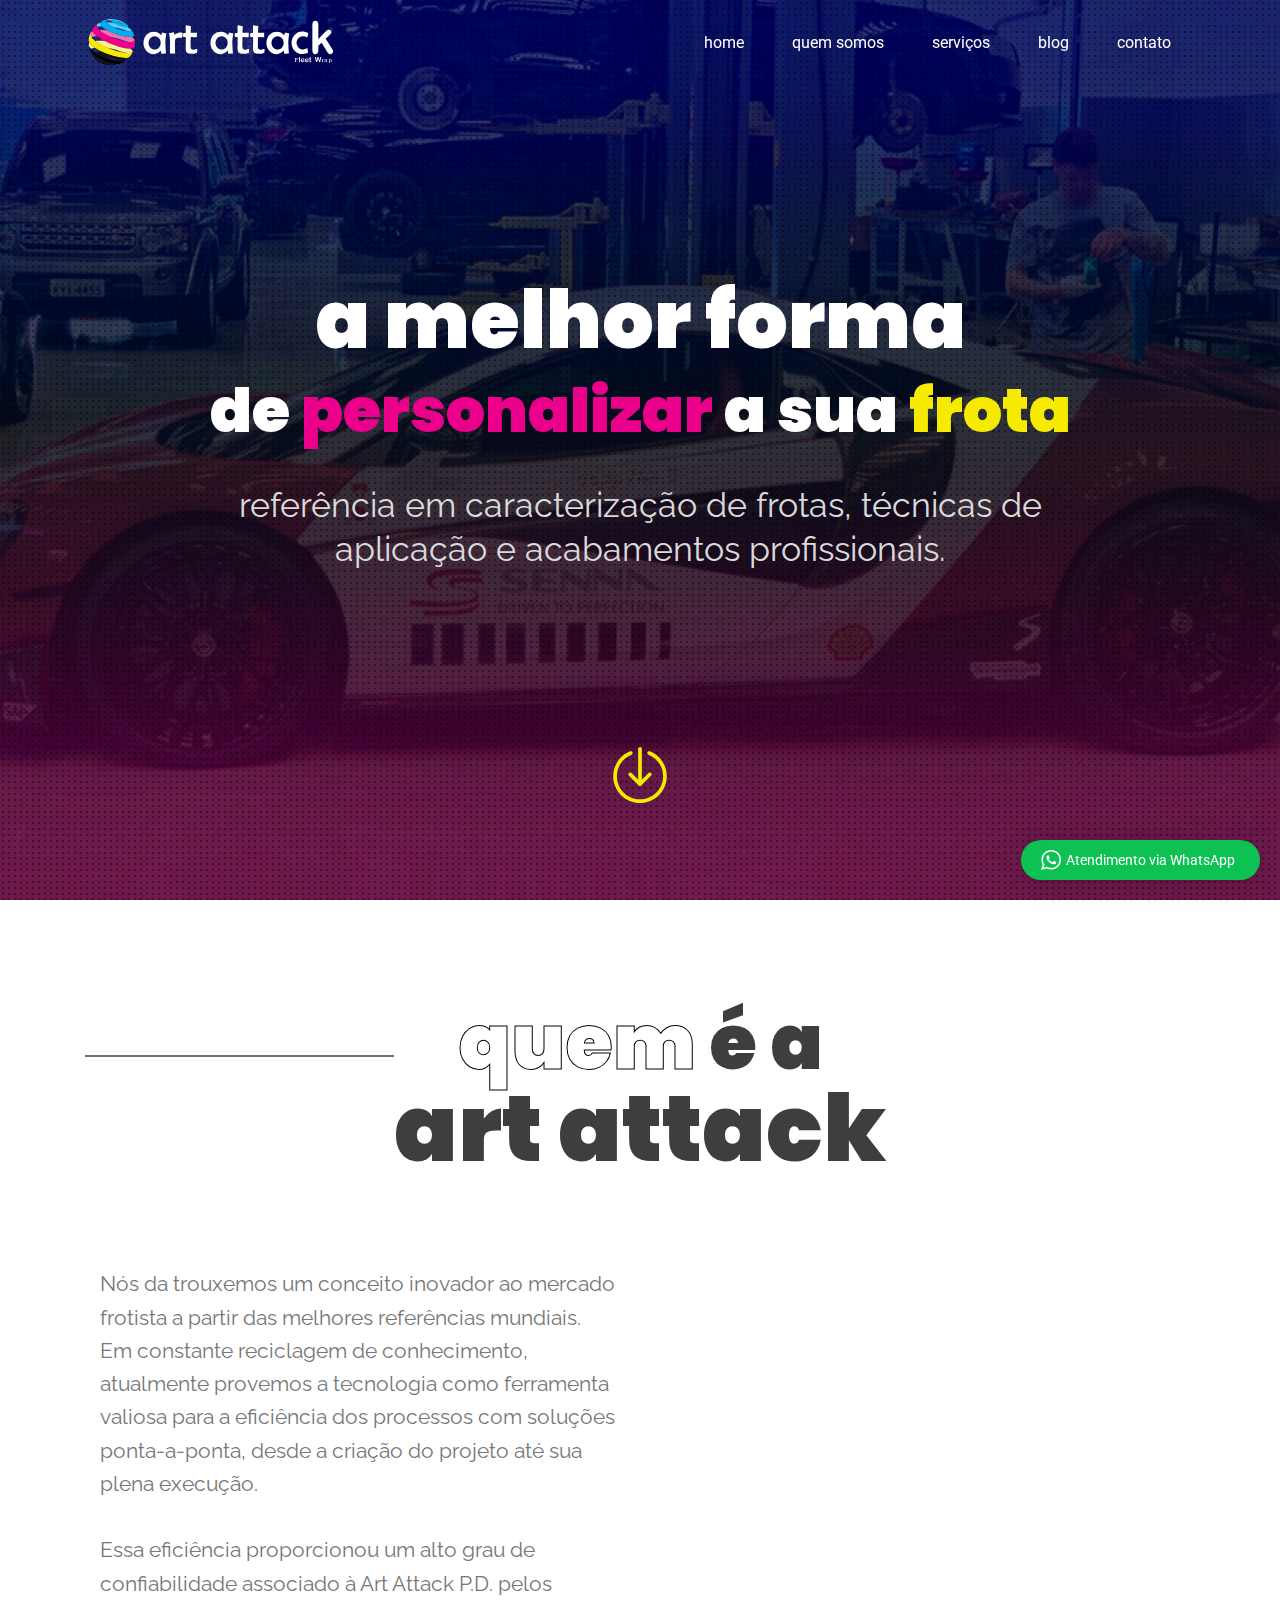
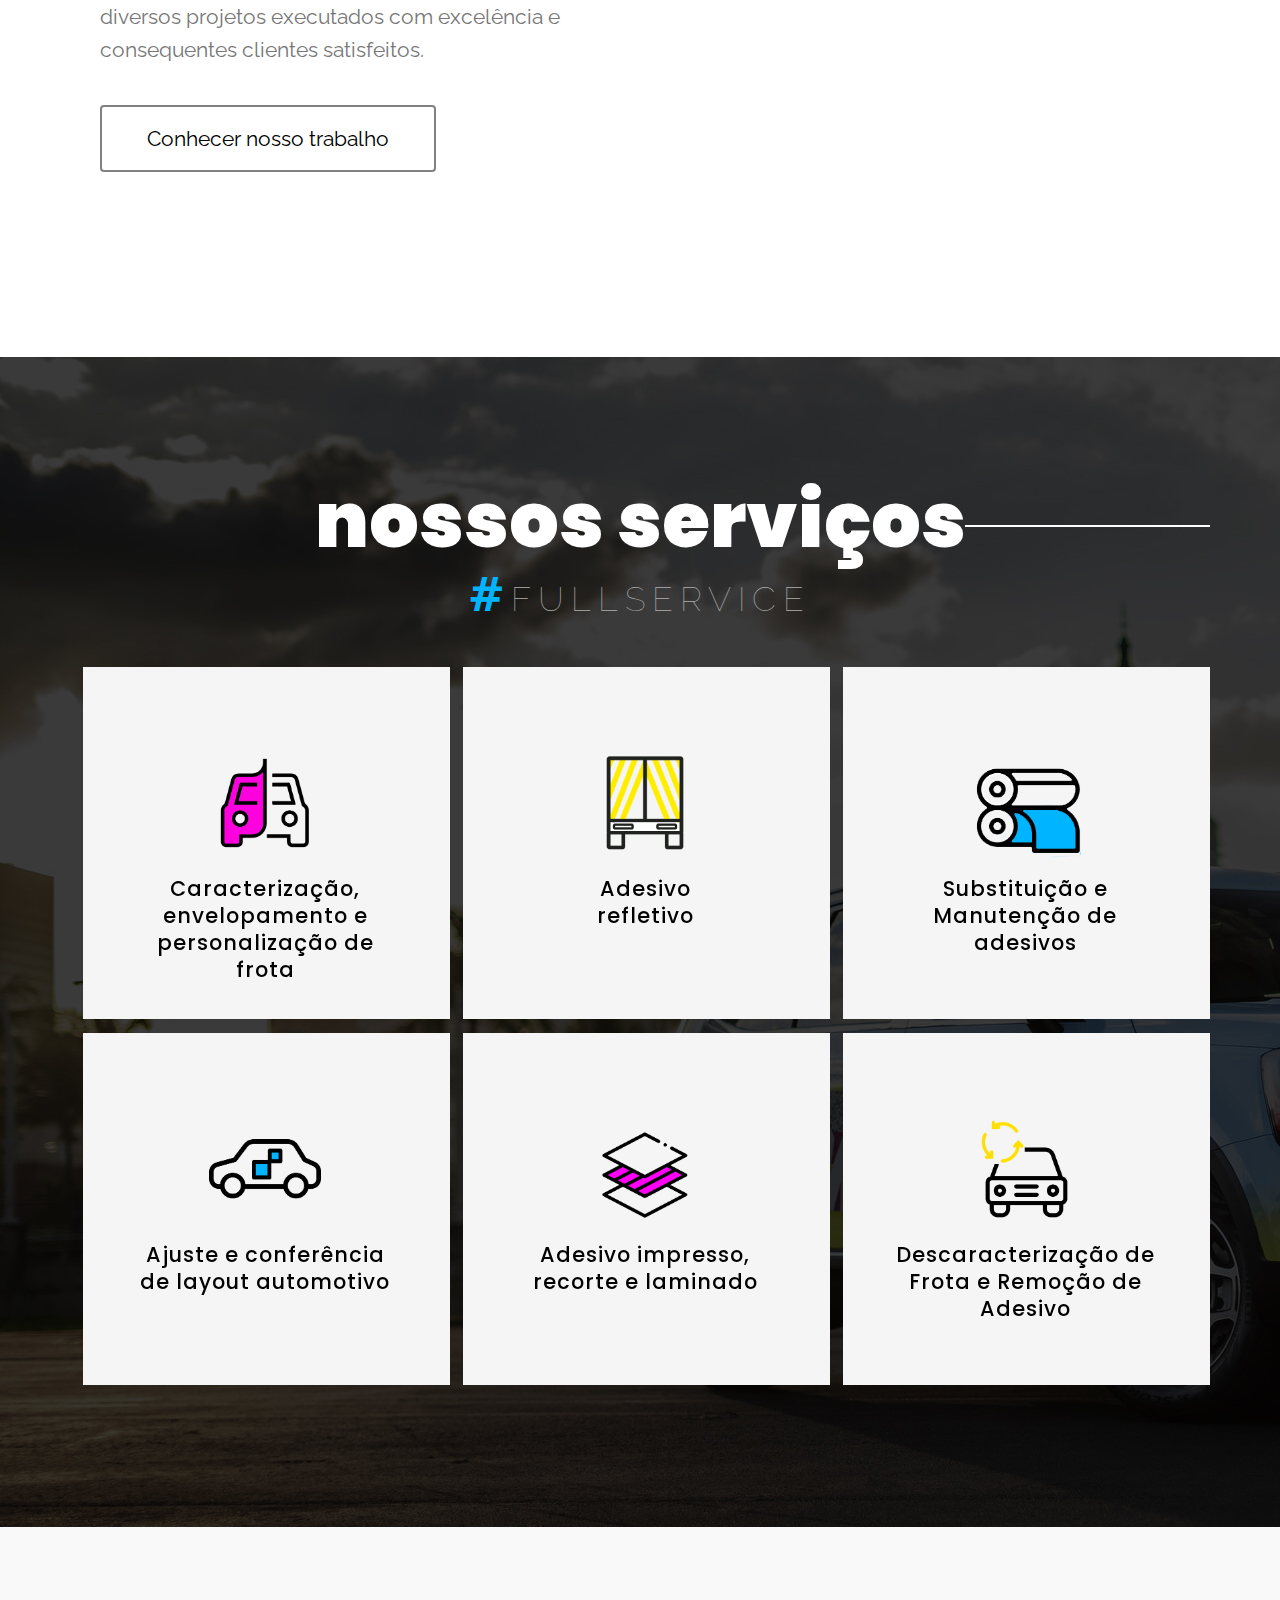
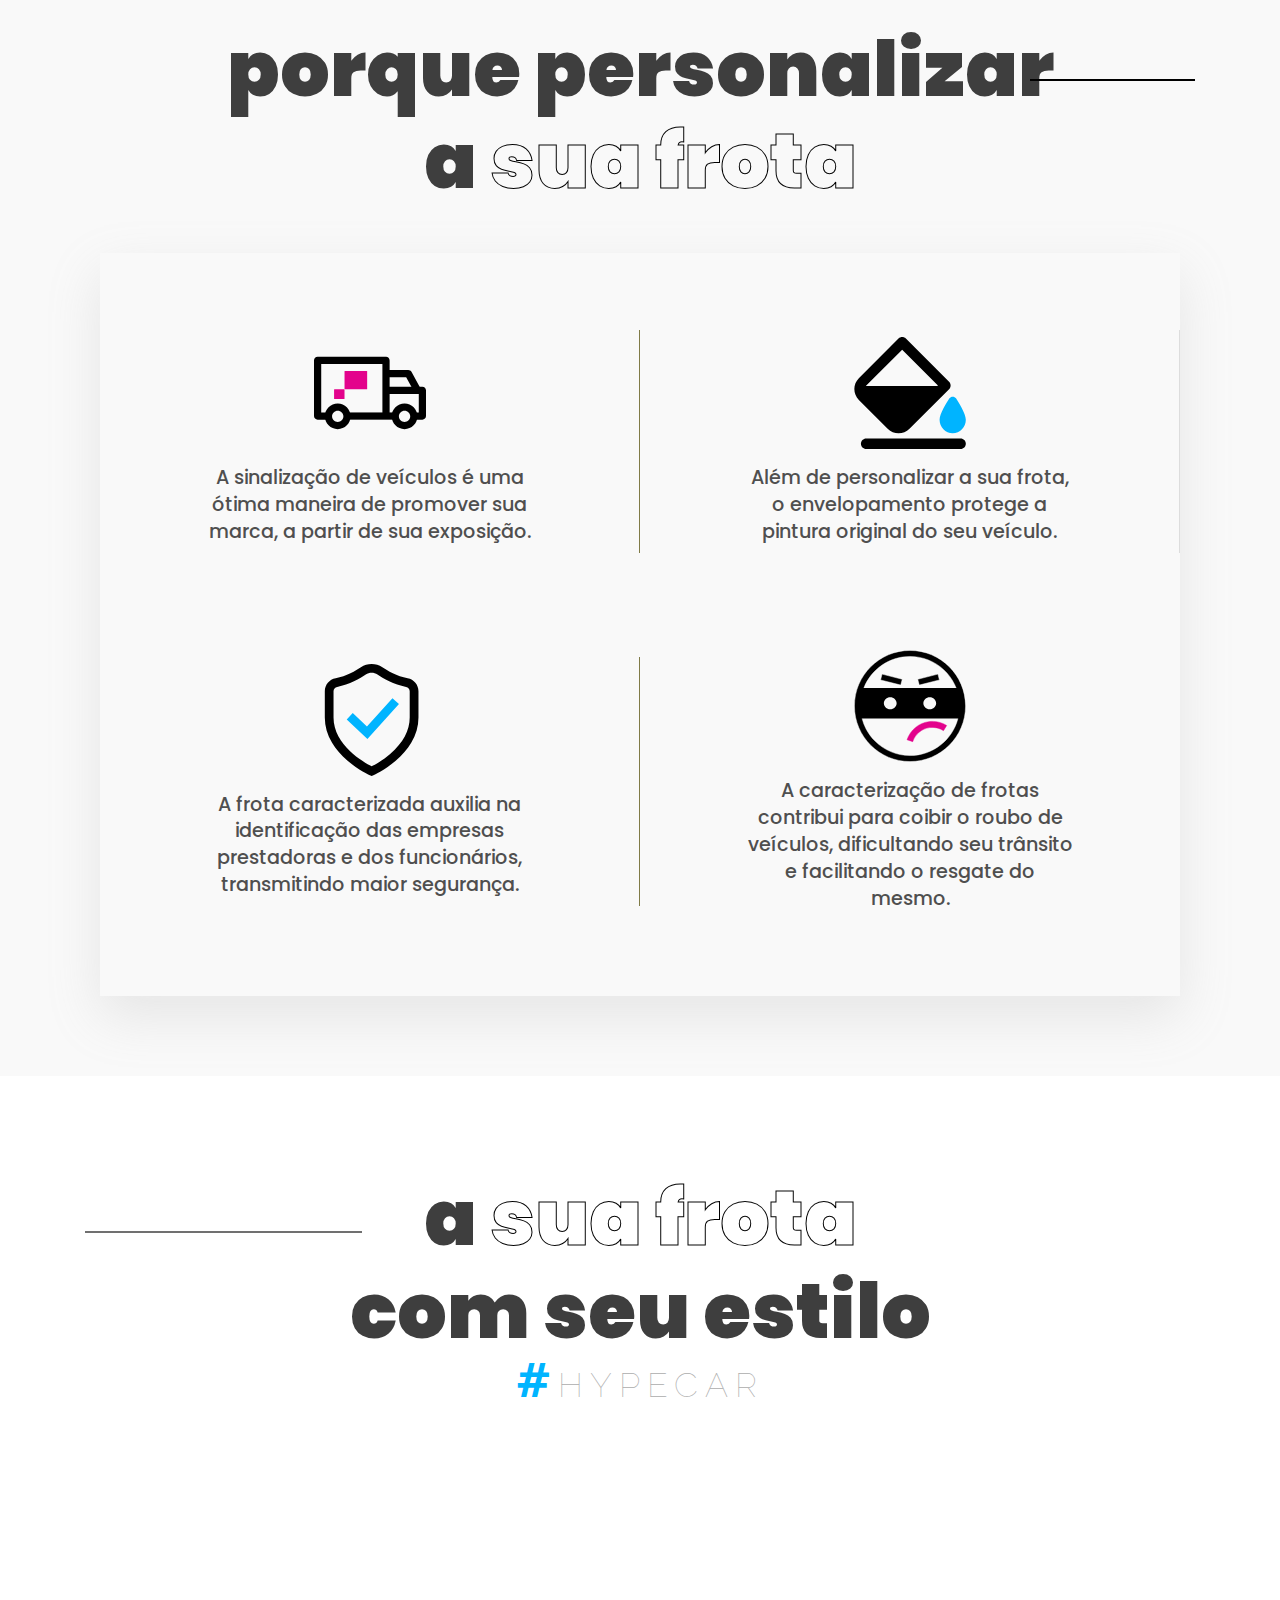
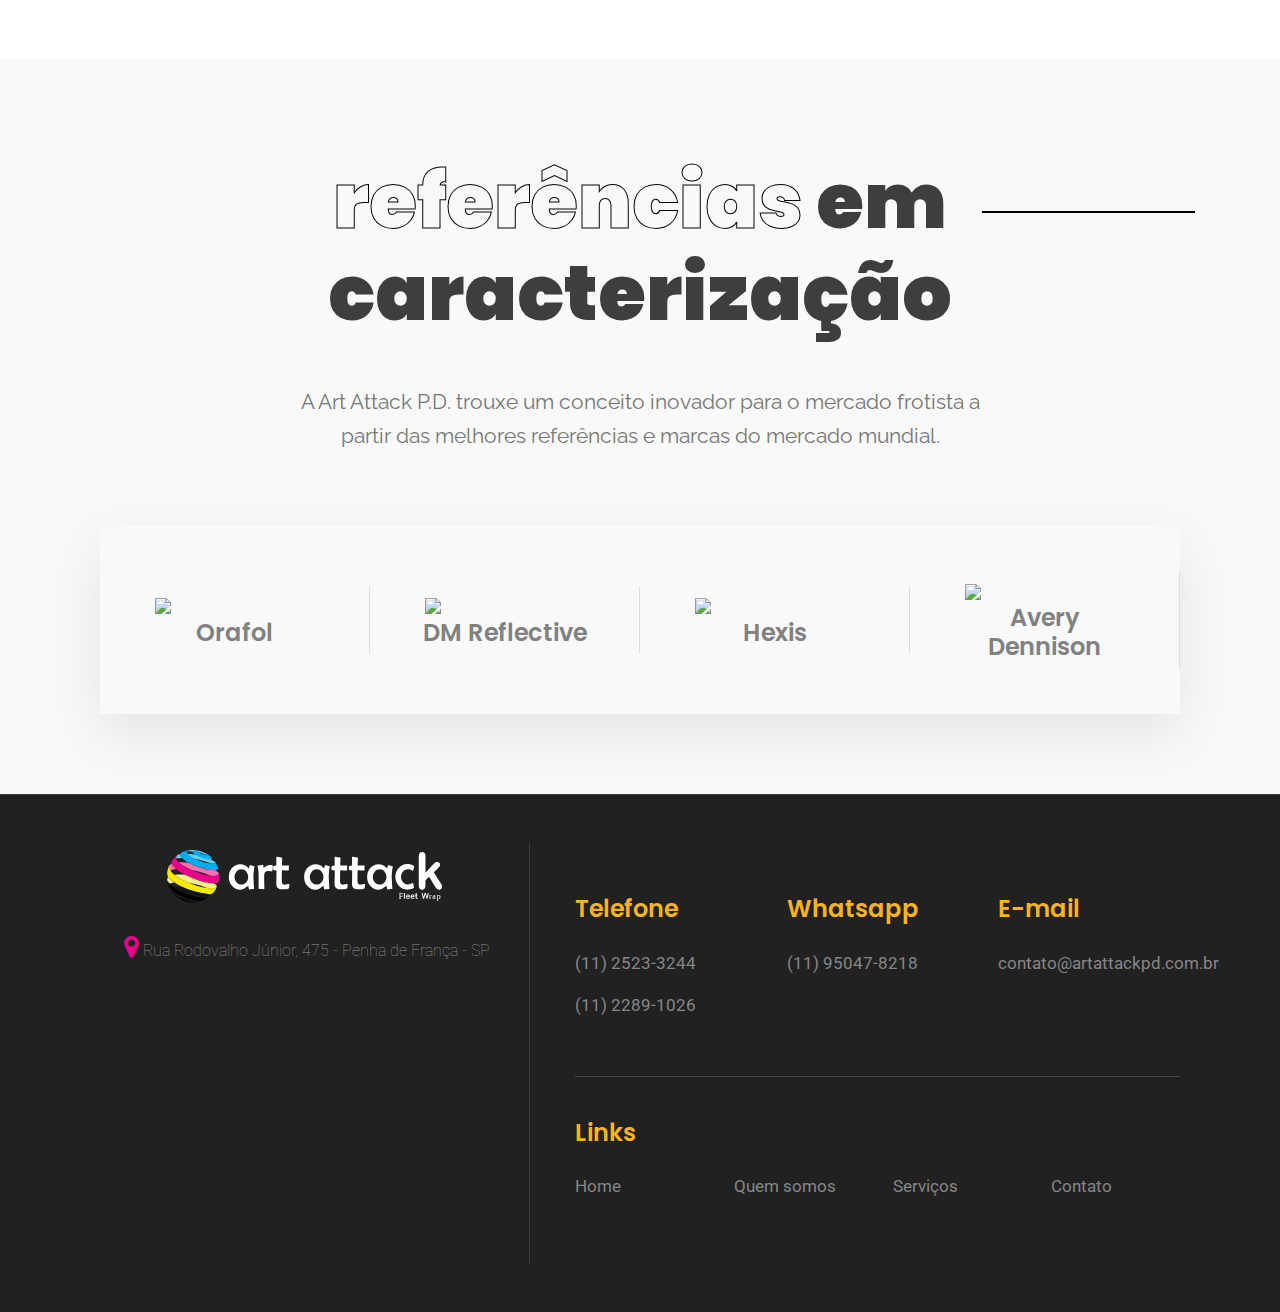
==== commit 610af895: "552" ====
--- a/index.html
+++ b/index.html
@@ -485,9 +485,9 @@
 					</div>
 				</div>
 
-				<section style="width: 100%;" class="area-branca">
+				<section style="width: 100%; " class="area-branca">
 					<div class="container">
-						<div class="area-caixa">
+						<div style="padding-bottom: 2rem;padding-top: 2rem;" class="area-caixa">
 							<div style="margin: 0;" class="row align-items-center circle">
 								<div style="border-right: 1px solid #807b47;" class="col-6 fator-unico">
 									<a target="_blank" href=""><img class="tamanho-logoss hvr-wobble-vertical" src="img/icones/se1.svg"></a>
--- a/css/main.css
+++ b/css/main.css
@@ -4146,8 +4146,23 @@
     background: #f9f9f9;
 }
 
+
+.fator-unico {
+    text-align: center;
+    margin: 45px 0;
+    padding: 7px 105px;
+    border-right: 1px solid #ddd;
+}
+
+.fator-unicoo {
+    text-align: center;
+    margin: 45px 0;
+    padding: 7px 45px;
+    border-right: 1px solid #ddd;
+}
+
 .ghj {
-    font-size: 1.1rem;
+    font-size: 1.2rem;
     color: #4f4f4f;
     margin-bottom: 0;
     line-height: 1.4!important;
@@ -4156,17 +4171,10 @@
     letter-spacing: inherit;
 }
 
-.fator-unico {
-    text-align: center;
-    margin: 45px 0;
-    padding: 7px 105px;
-    border-right: 1px solid #ddd;
-}
-
-.fator-unicoo {
-    text-align: center;
-    margin: 45px 0;
-    padding: 7px 45px;
-    border-right: 1px solid #ddd;
-}
-
+.section-title p {
+    font-size: 1.3rem;
+    margin-bottom: 0;
+    line-height: 1.6;
+    letter-spacing: 0px;
+    font-family: 'Raleway', sans-serif;
+}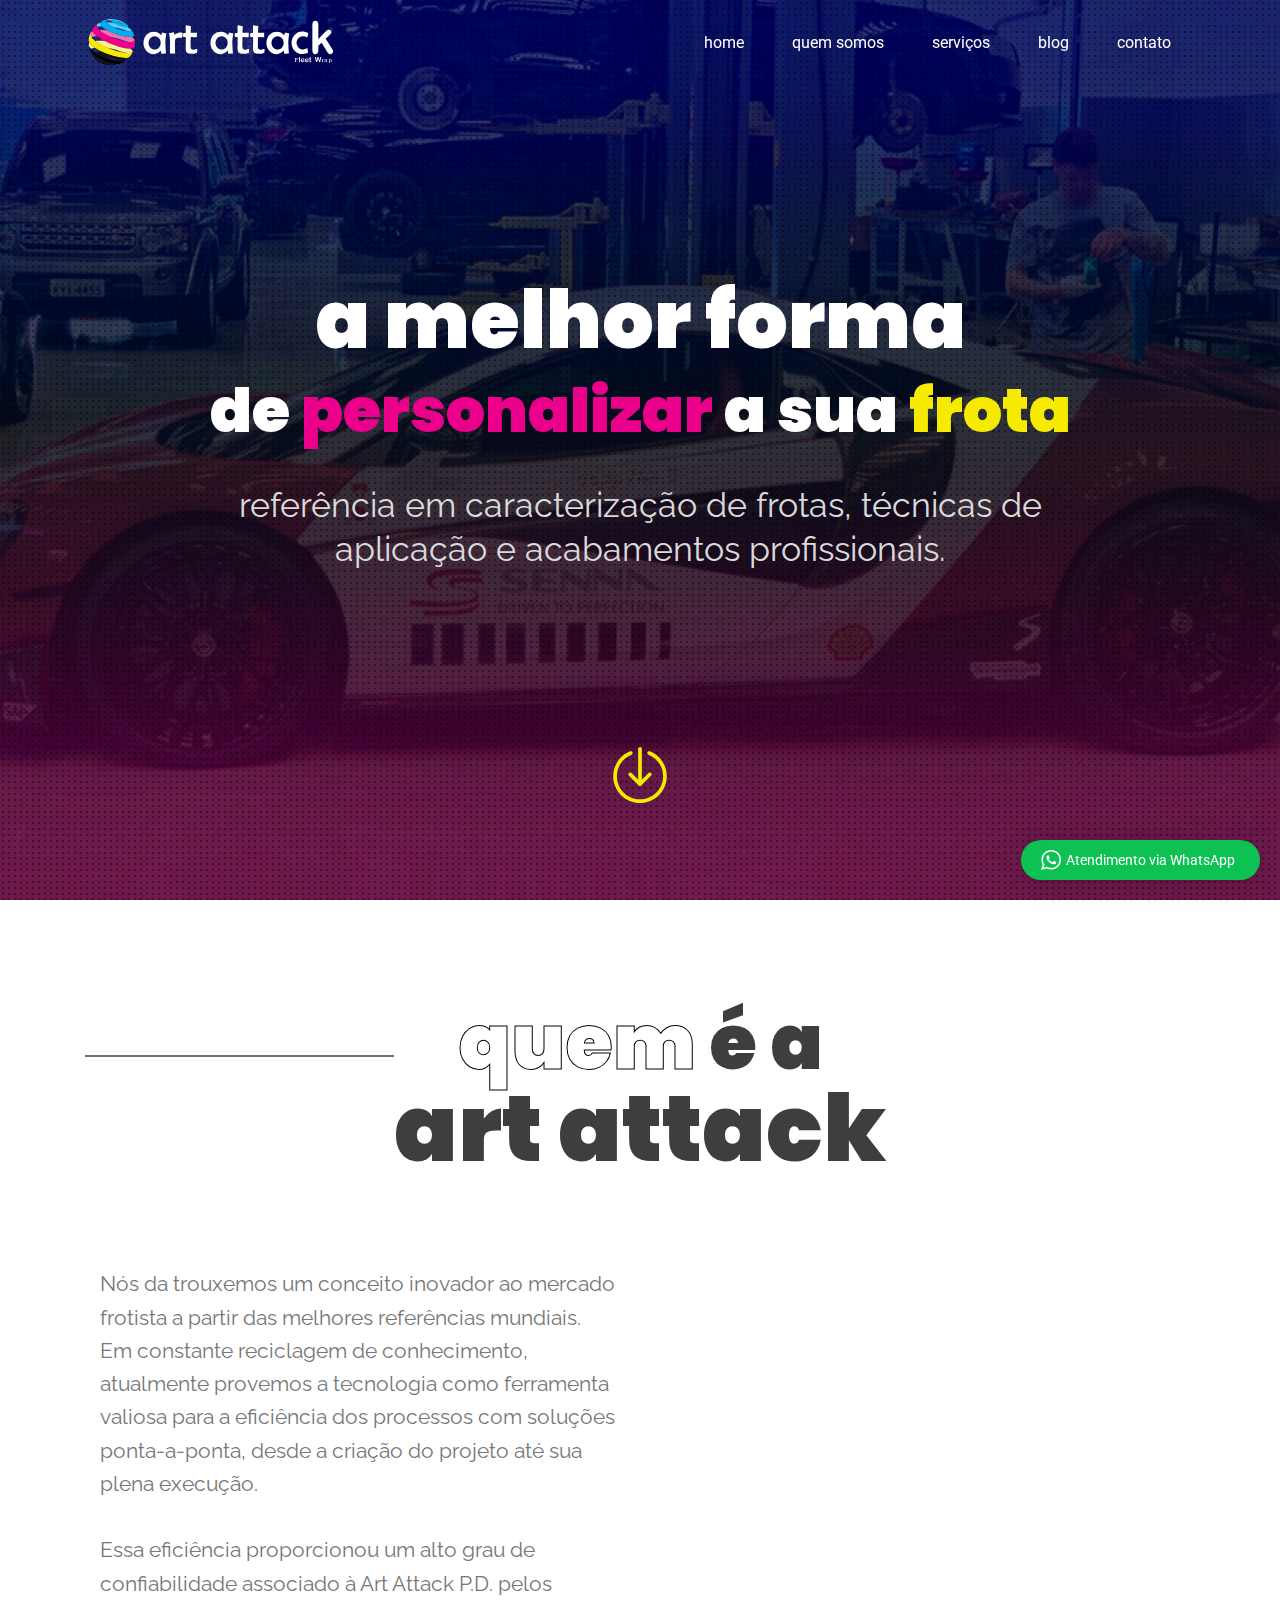
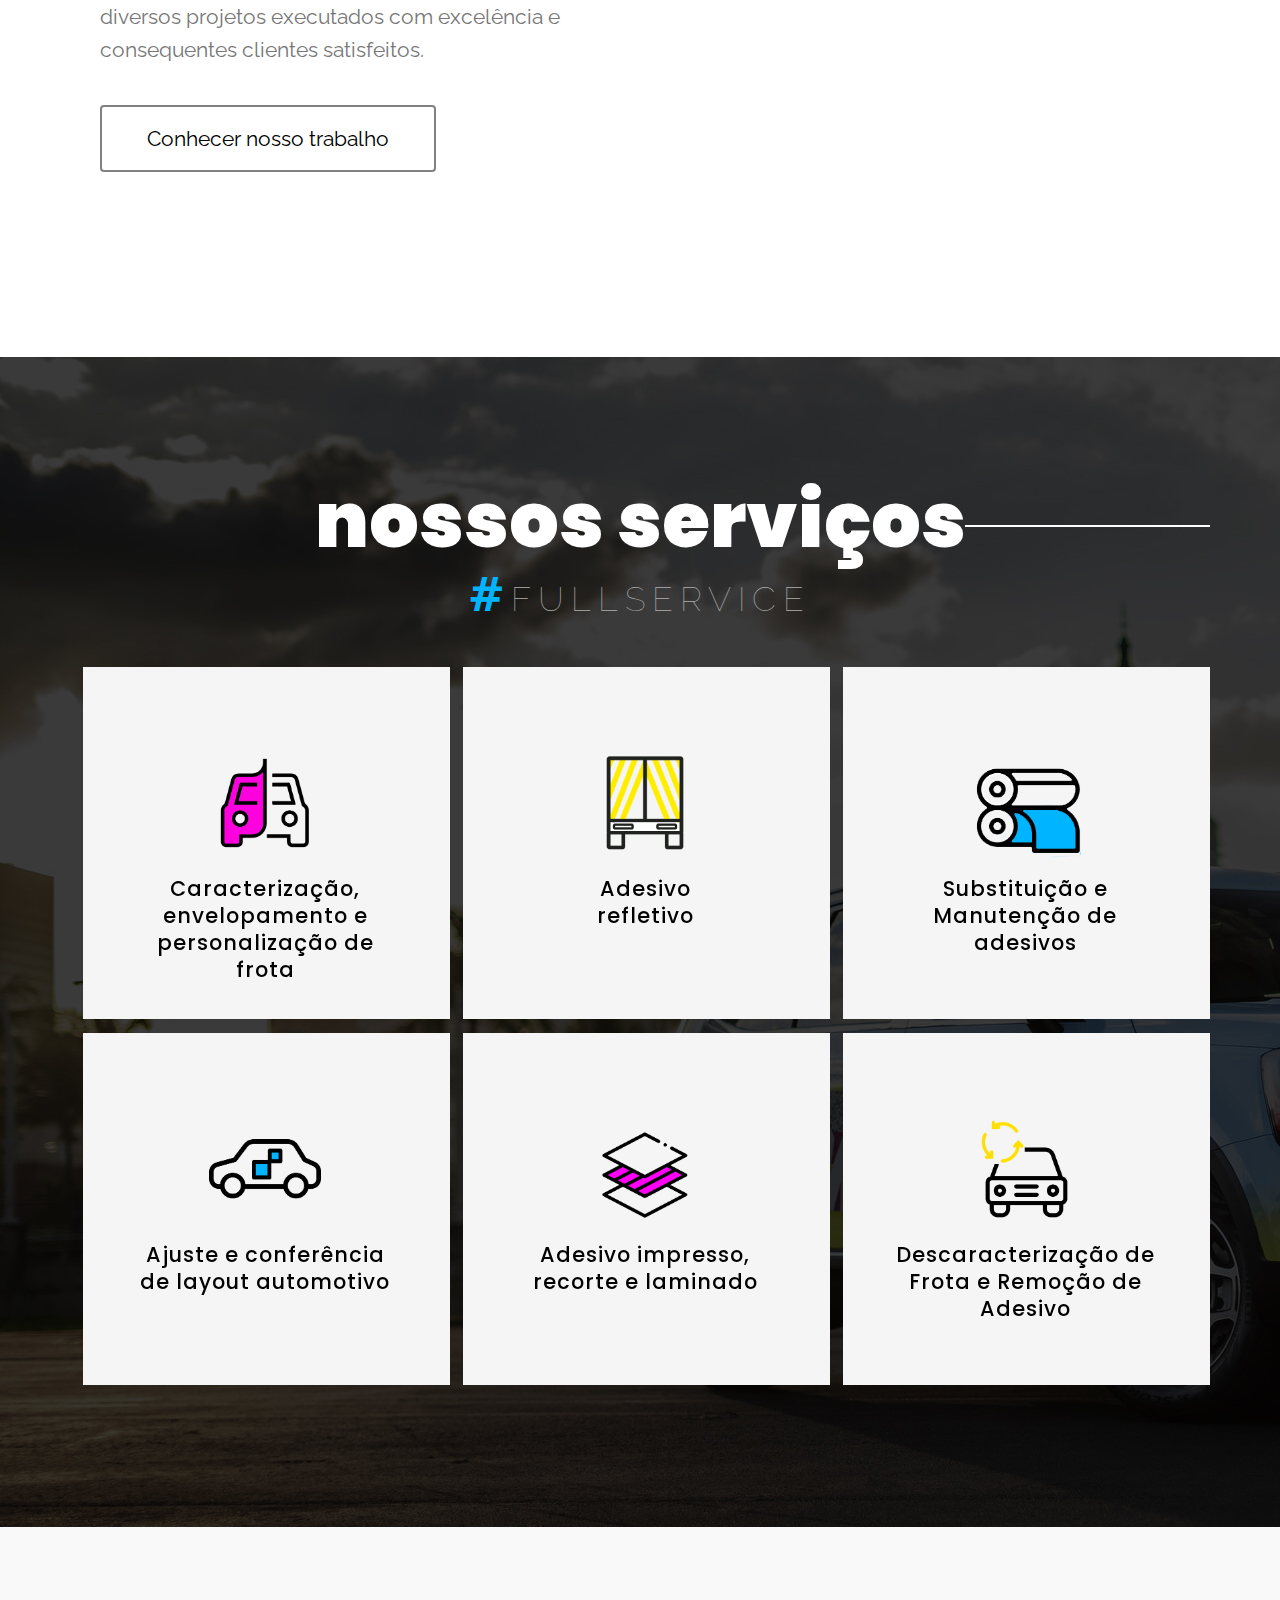
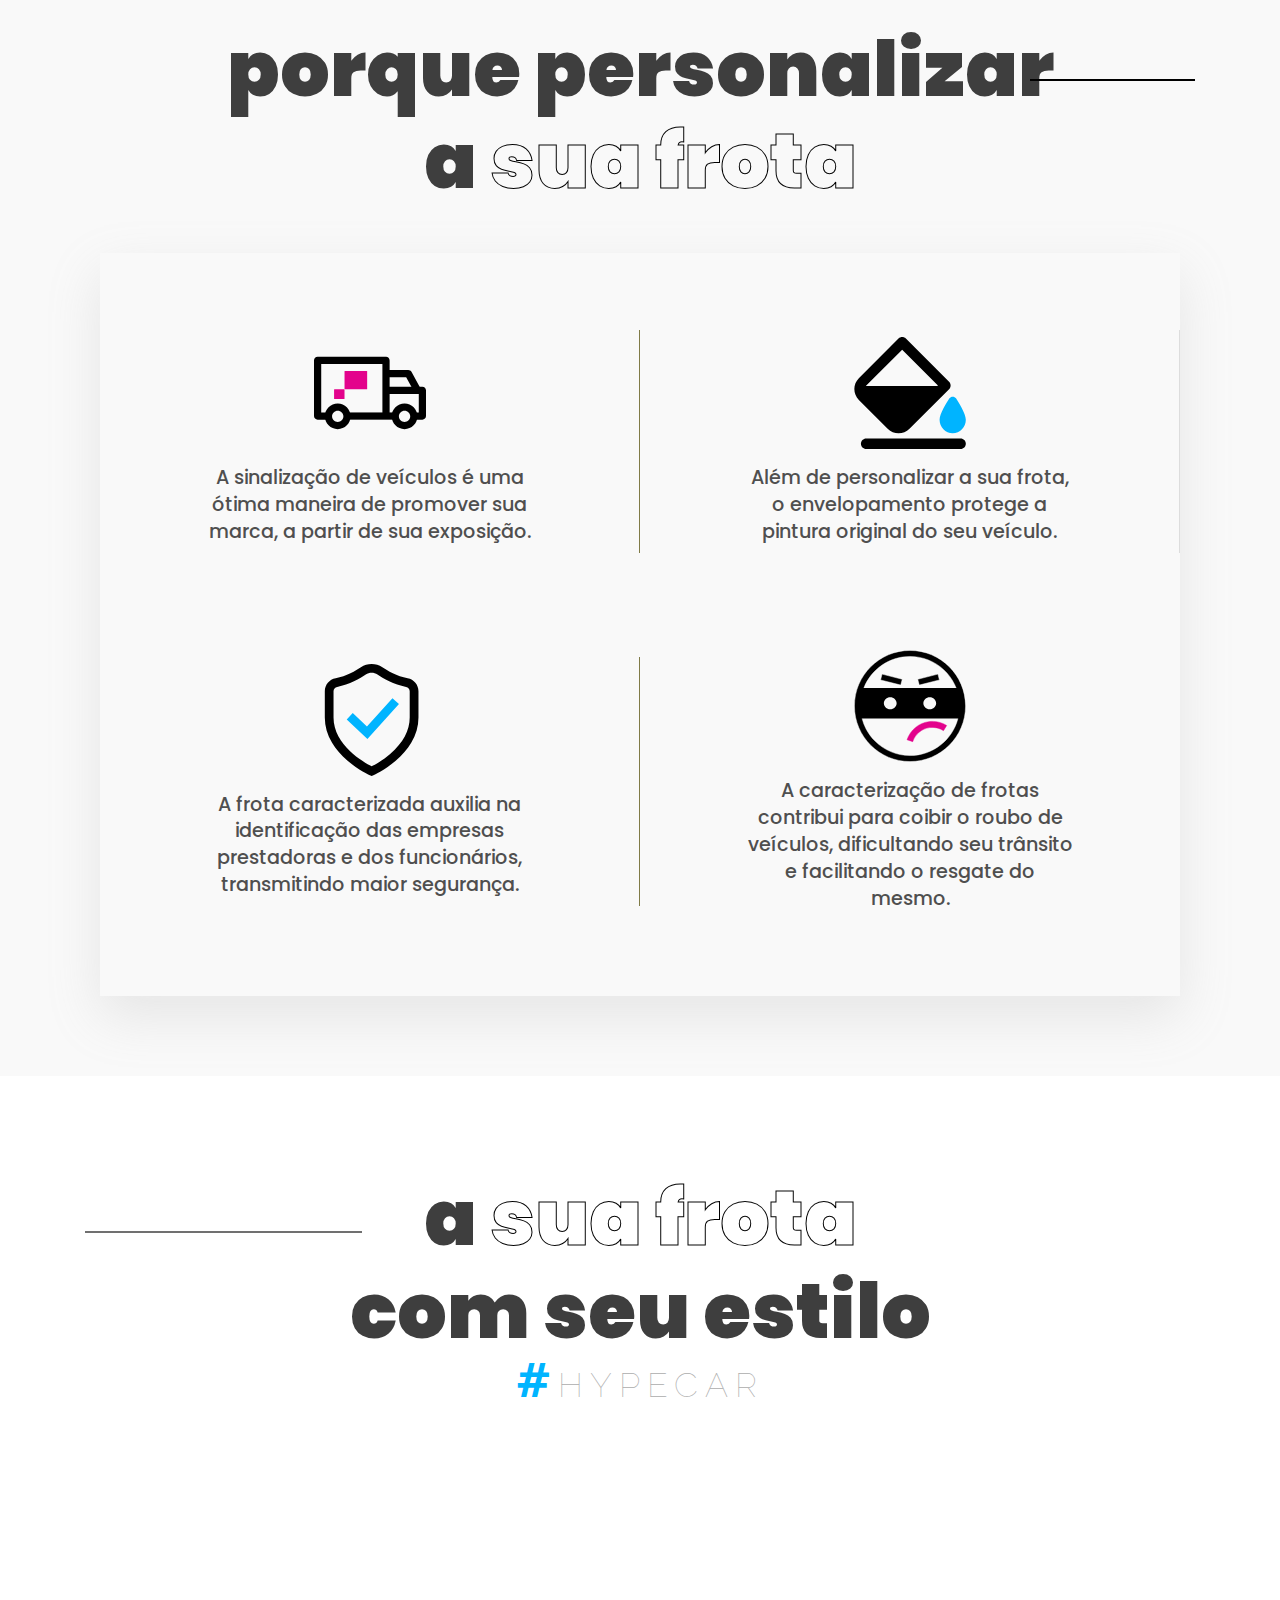
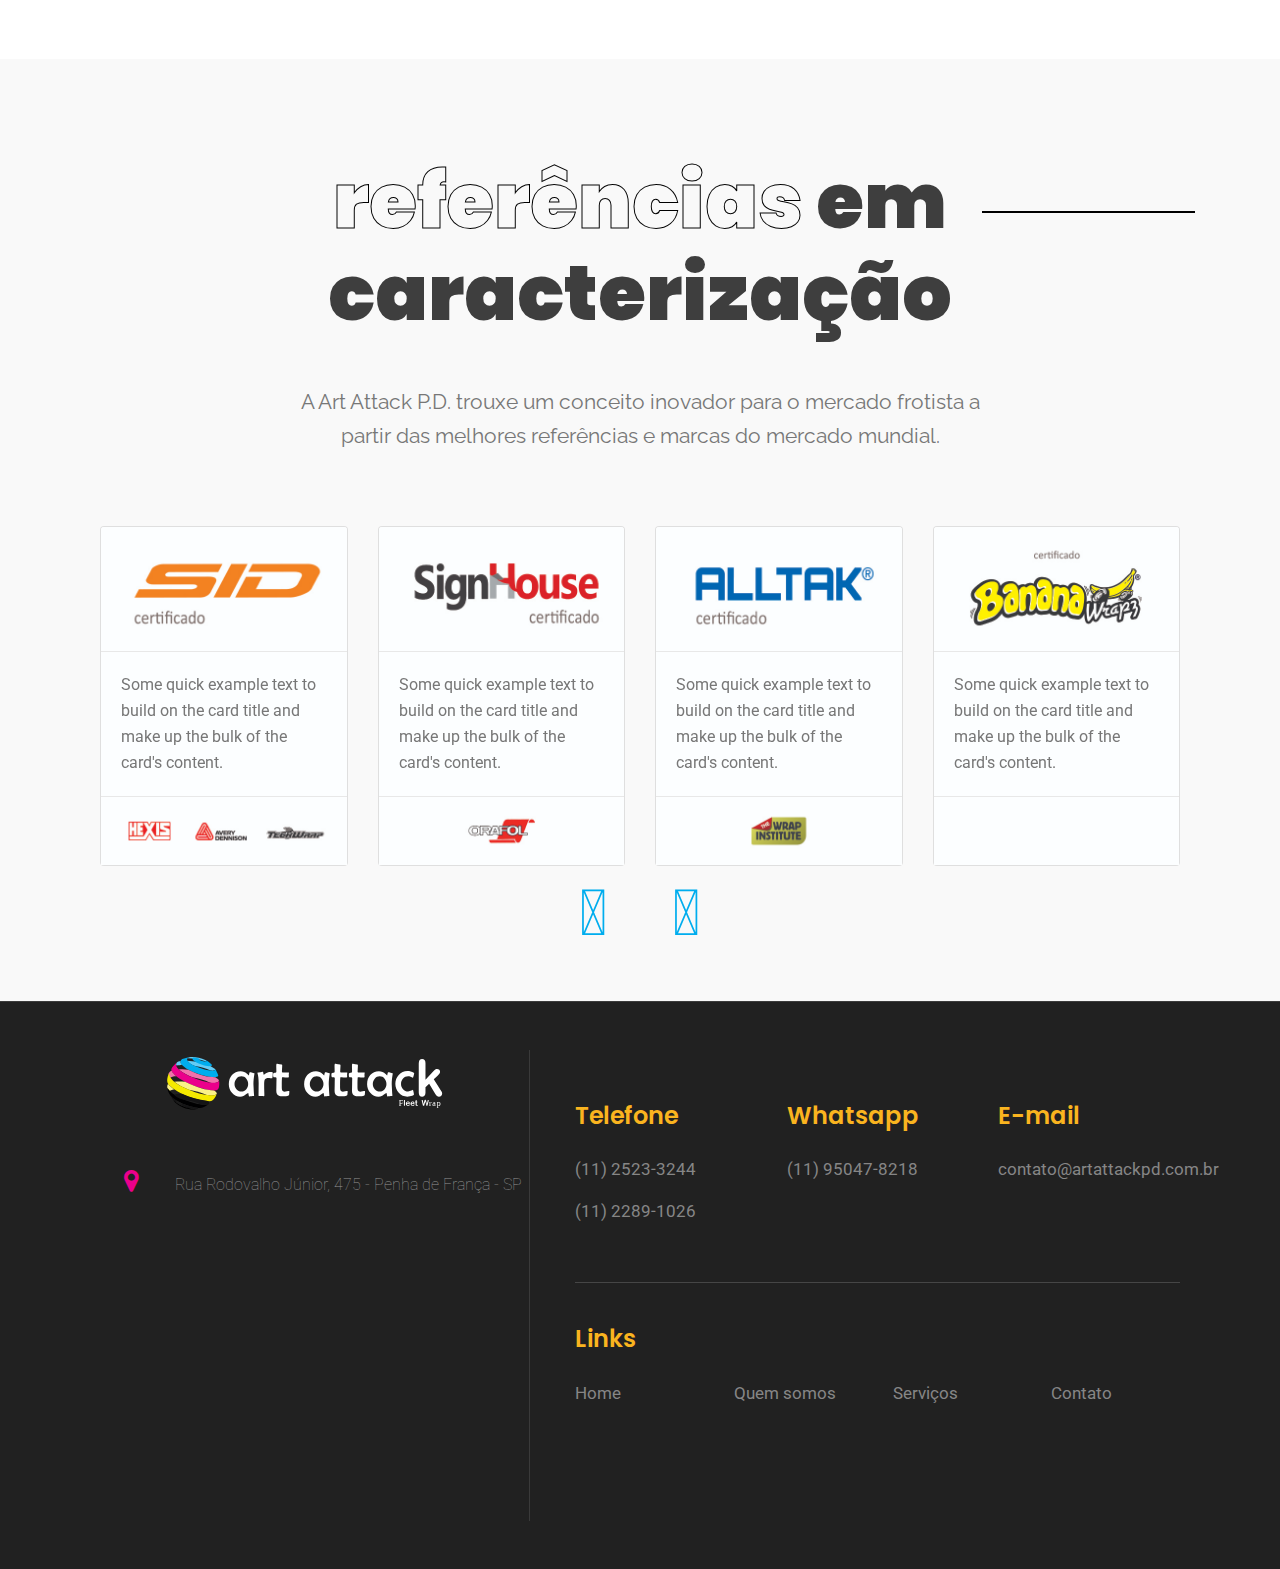
==== commit e02dc6f6: "4" ====
--- a/index.html
+++ b/index.html
@@ -14,174 +14,258 @@
 
 	<meta charset="UTF-8">
 	<meta name="description" content="A HiPartners Capital&Work é um grupo de empresários focado em empresas inovadoras com alto potencial de crescimento no setor de Tecnologia e Internet. Visite nosso site e saiba mais.">
-      <meta name="author" content="HiPartners">
+	<meta name="author" content="HiPartners">
 
 	<title>art attack -  caracterização de frotas</title>
 
 	<link href="https://fonts.googleapis.com/css?family=Poppins:400,600|Roboto:400,400i,500" rel="stylesheet">
-<link href="//cdn-images.mailchimp.com/embedcode/classic-10_7.css" rel="stylesheet" type="text/css">
+	<link href="//cdn-images.mailchimp.com/embedcode/classic-10_7.css" rel="stylesheet" type="text/css">
 	<link rel="stylesheet" href="css/linearicons.css">
 	<link rel="stylesheet" href="css/font-awesome.min.css">
 	<link rel="stylesheet" href="css/bootstrap.css">
 	<link rel="stylesheet" href="css/main.css">
+	<link rel="stylesheet" href="https://cdnjs.cloudflare.com/ajax/libs/font-awesome/5.13.0/js/all.min.js">
 	<link href="css/hover.css" rel="stylesheet" media="all">
 	<link rel="icon" type="image/png" href="img/fav.png" />
+	<script src="https://kit.fontawesome.com/ec0f95ce9f.js" crossorigin="anonymous"></script>
 	<script src="//code.jquery.com/jquery-1.10.2.min.js"></script>
 	<script src="https://ajax.googleapis.com/ajax/libs/jquery/2.1.0/jquery.min.js"></script>
 </head>
 <style>
 @font-face {
-  font-family: Biko;
-  src:url("https://s3-us-west-2.amazonaws.com/s.cdpn.io/4273/biko-black.woff");
+	font-family: Biko;
+	src:url("https://s3-us-west-2.amazonaws.com/s.cdpn.io/4273/biko-black.woff");
 }
 
 header { 
-  width: 100%;
-  margin: 0 auto;
-  position: relative;
-  max-width: 1200px;
+	width: 100%;
+	margin: 0 auto;
+	position: relative;
+	max-width: 1200px;
 }
 header video { width: 100%; }
 svg { 
-  width: 100%;
-  position:absolute;
-  top: 0;
-  left: 0; 
-  height: 100%;
+	width: 100%;
+	position:absolute;
+	top: 0;
+	left: 0; 
+	height: 100%;
 }
 svg text {
-  font-family: Biko, sans-serif;
-  font-weight: 700;
-  text-transform: uppercase;
-  font-size: 38px;
+	font-family: Biko, sans-serif;
+	font-weight: 700;
+	text-transform: uppercase;
+	font-size: 38px;
 }
 svg rect {
-  fill: white;
+	fill: white;
 }
 svg > rect {
-    -webkit-mask: url(#mask);
-    mask: url(#mask);
+	-webkit-mask: url(#mask);
+	mask: url(#mask);
 }
 #mc_embed_signup {
-    background: #fff0;
-    clear: left;
-    border: 1px solid gray;
-    font: 14px Helvetica,Arial,sans-serif;
-    padding: 1rem;
-    padding-right: 2rem;
+	background: #fff0;
+	clear: left;
+	border: 1px solid gray;
+	font: 14px Helvetica,Arial,sans-serif;
+	padding: 1rem;
+	padding-right: 2rem;
 }
 #mc_embed_signup .mc-field-group input {
-    display: block;
-    width: 100%;
-    height: 55px;
-    padding: 8px 0;
-    text-indent: 2%;
+	display: block;
+	width: 100%;
+	height: 55px;
+	padding: 8px 0;
+	text-indent: 2%;
 }
 #mc_embed_signup .asterisk {
-    color: #e85c41;
-    font-size: 100%;
-    font-weight: normal;
-    position: relative;
-    top: 4px;
+	color: #e85c41;
+	font-size: 100%;
+	font-weight: normal;
+	position: relative;
+	top: 4px;
 }
 #mc_embed_signup .size1of2 {
-    clear: none;
-    float: left;
-    display: inline-block;
-    width: 46%;
-    margin-right: 0%;
+	clear: none;
+	float: left;
+	display: inline-block;
+	width: 46%;
+	margin-right: 0%;
 }
 #mc_embed_signup .mc-field-group label {
-    color: white;
-    display: block;
-    font-size: 1.3rem;
-    margin-bottom: 3px;
+	color: white;
+	display: block;
+	font-size: 1.3rem;
+	margin-bottom: 3px;
 }
 
 
 }
 .front {
-    margin-left: -2rem;
-    width: 82%!important;
+	margin-left: -2rem;
+	width: 82%!important;
 }
 .whatsapp-fixo img {
-    width: 20px;
-    height: 20px;
+	width: 20px;
+	height: 20px;
 }
 .whatsapp-fixo span {
-    font-size: 14px;
-    color: #fff;
-    white-space: nowrap;
-    cursor: pointer;
-    padding: 5px;
+	font-size: 14px;
+	color: #fff;
+	white-space: nowrap;
+	cursor: pointer;
+	padding: 5px;
 }
 .whatsapp-fixo {
-    background-color: #0dc152;
-    color: rgba(255, 255, 255, 1);
-    display: flex;
-    align-items: center;
-    justify-content: center;
-    height: 40px;
-    white-space: nowrap;
-    line-height: 100%;
-    padding: 12px 20px;
-    border-radius: 50px;
-    position: fixed;
-    bottom: 20px;
-    right: 20px;
-    cursor: pointer;
-    box-shadow: 0 1px 6px rgba(0, 0, 0, .06), 0 2px 32px rgba(0, 0, 0, .16);
-    transition: box-shadow 80ms ease-in-out,width .4s ease .2s;
-    z-index: 999;
-}
-
+	background-color: #0dc152;
+	color: rgba(255, 255, 255, 1);
+	display: flex;
+	align-items: center;
+	justify-content: center;
+	height: 40px;
+	white-space: nowrap;
+	line-height: 100%;
+	padding: 12px 20px;
+	border-radius: 50px;
+	position: fixed;
+	bottom: 20px;
+	right: 20px;
+	cursor: pointer;
+	box-shadow: 0 1px 6px rgba(0, 0, 0, .06), 0 2px 32px rgba(0, 0, 0, .16);
+	transition: box-shadow 80ms ease-in-out,width .4s ease .2s;
+	z-index: 999;
+}
+
+.carousel-multi-item .carousel-indicators .active {
+	height: 1.56rem;
+	width: 1.56rem;
+	max-width: 1.56rem;
+	background-color: #4285f4;
+	-webkit-border-radius: 50%;
+	border-radius: 50%;
+}
+.carousel-multi-item .carousel-indicators li {
+	height: 1.25rem;
+	width: 1.25rem;
+	max-width: 1.25rem;
+	background-color: #4285f4;
+	margin-bottom: -3.75rem;
+}
+
+.carousel-indicators li {
+	box-sizing: content-box;
+	-ms-flex: 0 1 auto;
+	flex: 0 1 auto;
+	width: 30px;
+	height: 3px;
+	margin-right: 3px;
+	margin-left: 3px;
+	text-indent: -999px;
+	cursor: pointer;
+	background-color: #fff;
+	background-clip: padding-box;
+	border-top: 10px solid transparent;
+	border-bottom: 10px solid transparent;
+	opacity: .5;
+	transition: opacity .6s ease;
+}
+.btn-floating i {
+	font-size: 1.25rem;
+	line-height: 47px;
+	display: inline-block;
+	width: inherit;
+	text-align: center;
+	color: #fff;
+}
+.carousel-multi-item .controls-top .btn-floating {
+	background: #4871b5;
+}
+.btn-floating i {
+	font-size: 4rem;
+	line-height: 47px;
+	display: inline-block;
+	width: inherit;
+	margin: 1rem 2rem;
+	text-align: center;
+	color: #00adee;
+}
+.carousel-multi-item .controls-top .btn-floating {
+	background: #f9f9f900;
+	margin-bottom: -2rem;
+	/* margin-top: 1rem; */
+}
+.carousel-indicators {
+	position: absolute;
+	right: 0;
+	bottom: -12px;
+	left: 0;
+	z-index: 15;
+	display: -ms-flexbox;
+	display: flex;
+	-ms-flex-pack: center;
+	justify-content: center;
+	padding-left: 0;
+	margin-right: 15%;
+	margin-left: 15%;
+	list-style: none;
+}
+.card-body {
+    -ms-flex: 1 1 auto;
+    flex: 1 1 auto;
+    padding: 1.25rem;
+    background: #fcfeff;
+    border: 1px solid #e8e8e8;
+    border-right: none;
+    border-left: none;
+}
 </style>
 
 
 <body>
 
-<nav class="navbar navbar-expand-sm sticky-top navbar-dark bg-info py-2 navbar-fixed-top">
-    <div class="container">
-        <a class="navbar-brand" href="index.html"><img class="logo" src="img/logo.svg"></a>
-        <button class="navbar-toggler navbar-toggler-right" type="button" data-toggle="collapse" data-target="#navbar1">
-            <span class="navbar-toggler-icon"></span>
-        </button>
-        <div class="collapse navbar-collapse" id="navbar1">
-
-            <ul class="navbar-nav ml-auto">
-                <li class="nav-item">
-                    <a class="nav-link" href="index.html">home</a>
-                </li>
-
-                <li class="nav-item">
-                    <a class="nav-link" href="quemsomos.html">quem somos</a>
-                </li>
-
-               
-
-                <li class="nav-item ">
-                    <a class="nav-link" href="servicos.html">serviços </a>
-              </li>
-
-              <li class="nav-item">
-                <a class="nav-link" href="#">blog</a>
-            </li>
-
-            <li class="nav-item">
-                <a class="nav-link" href="contato.html">contato</a>
-            </li>
-        </ul>
-    </div>
-</div>
-</nav>
-
-
-<a target="_blank" href="https://api.whatsapp.com/send?phone=5511950478218&amp;text=Ol%C3%A1%20vim%20pelo%20site!">
-        <div class="whatsapp-fixo">
-            <img src="img/whatsapp-white.png" alt="">
-            <span>Atendimento via WhatsApp</span>
-        </div>
-    </a>
+	<nav class="navbar navbar-expand-sm sticky-top navbar-dark bg-info py-2 navbar-fixed-top">
+		<div class="container">
+			<a class="navbar-brand" href="index.html"><img class="logo" src="img/logo.svg"></a>
+			<button class="navbar-toggler navbar-toggler-right" type="button" data-toggle="collapse" data-target="#navbar1">
+				<span class="navbar-toggler-icon"></span>
+			</button>
+			<div class="collapse navbar-collapse" id="navbar1">
+
+				<ul class="navbar-nav ml-auto">
+					<li class="nav-item">
+						<a class="nav-link" href="index.html">home</a>
+					</li>
+
+					<li class="nav-item">
+						<a class="nav-link" href="quemsomos.html">quem somos</a>
+					</li>
+
+
+
+					<li class="nav-item ">
+						<a class="nav-link" href="servicos.html">serviços </a>
+					</li>
+
+					<li class="nav-item">
+						<a class="nav-link" href="#">blog</a>
+					</li>
+
+					<li class="nav-item">
+						<a class="nav-link" href="contato.html">contato</a>
+					</li>
+				</ul>
+			</div>
+		</div>
+	</nav>
+
+
+	<a target="_blank" href="https://api.whatsapp.com/send?phone=5511950478218&amp;text=Ol%C3%A1%20vim%20pelo%20site!">
+		<div class="whatsapp-fixo">
+			<img src="img/whatsapp-white.png" alt="">
+			<span>Atendimento via WhatsApp</span>
+		</div>
+	</a>
 
 
 	<section class="home-banner-area">
@@ -204,38 +288,38 @@
 	</section >
 
 
-	</section> 
-
-	<section  id="sobre" class="caixa-vazia section-gap-top">
-		<div class="container">
-			<div style="margin: 0;" class="row d-flex justify-content-center">
-
-				<div class="col-12">
-					<div class="section-title text-center">
-						<span class="c-line-ln" style="transform: matrix(1, 0, 0, 1, 0, 0);"></span><h2 style="color: #3e3e3e;font-size: 4.8rem;"><b class="strok">quem </b> é a <br><b style="font-size: 5.8rem;" class="titulo-grande">art attack </b> </h2> <br>
-					</div>
+</section> 
+
+<section  id="sobre" class="caixa-vazia section-gap-top">
+	<div class="container">
+		<div style="margin: 0;" class="row d-flex justify-content-center">
+
+			<div class="col-12">
+				<div class="section-title text-center">
+					<span class="c-line-ln" style="transform: matrix(1, 0, 0, 1, 0, 0);"></span><h2 style="color: #3e3e3e;font-size: 4.8rem;"><b class="strok">quem </b> é a <br><b style="font-size: 5.8rem;" class="titulo-grande">art attack </b> </h2> <br>
 				</div>
-
-				<div class="col-lg-12">
-					<div class="row">
+			</div>
+
+			<div class="col-lg-12">
+				<div class="row">
 					<div class="col-6">
 
 						<div class="section-title ">
 							<p>Nós da trouxemos um conceito inovador ao mercado frotista a partir das melhores referências mundiais. <br> Em constante reciclagem de conhecimento, atualmente provemos a tecnologia como ferramenta valiosa para a eficiência dos processos com soluções ponta-a-ponta, desde a criação do projeto até sua plena execução. <br><br> Essa eficiência proporcionou um alto grau de confiabilidade associado à Art Attack P.D. pelos diversos projetos executados com excelência e consequentes clientes satisfeitos.</b>
 
-							<a href="quemsomos.html"><button class="btn styl-bot">
-								Conhecer nosso trabalho
-							</button></a>
-						</p>
+								<a href="quemsomos.html"><button class="btn styl-bot">
+									Conhecer nosso trabalho
+								</button></a>
+							</p>
 						</div>
 
 					</div>
 
-						<div class="col-6">
-							<div style="margin: 1rem 0rem; padding: 0;" class="col-12">
-								<img style="width:100%" src="https://images.squarespace-cdn.com/content/v1/58af4657be659461bb783b00/1582582521333-RDZA30DR24XXCTVNFBQT/[base64]/TWI2.jpg?format=1500w" alt="">
-							</div>
-							<div class="row">
+					<div class="col-6">
+						<div style="margin: 1rem 0rem; padding: 0;" class="col-12">
+							<img style="width:100%" src="https://images.squarespace-cdn.com/content/v1/58af4657be659461bb783b00/1582582521333-RDZA30DR24XXCTVNFBQT/[base64]/TWI2.jpg?format=1500w" alt="">
+						</div>
+						<div class="row">
 							<div  class="col-6 pr-2">
 								<img class="foto-qmsomos" style="width:100%" src="https://images.squarespace-cdn.com/content/v1/58af4657be659461bb783b00/1582581266360-L0WPO84I573FMZLTFNIA/[base64]/TWI9.jpg" alt="">
 							</div>
@@ -246,7 +330,7 @@
 
 					</div>
 
-					</div>
+				</div>
 				
 
 			</div>
@@ -266,10 +350,10 @@
 				<div class="col-lg-12">
 					<div class="section-titlee text-center">
 						<div class="section-title2 text-center">
-								
-								<h2>nossos serviços </h2> <br>
-								<h4 class="hashtag"><b class="cor-hash">#</b>FULLSERVICE</h4>
-								<span  class="c-line-lnn" style="transform: matrix(1, 0, 0, 1, 0, 0);"></span>
+
+							<h2>nossos serviços </h2> <br>
+							<h4 class="hashtag"><b class="cor-hash">#</b>FULLSERVICE</h4>
+							<span  class="c-line-lnn" style="transform: matrix(1, 0, 0, 1, 0, 0);"></span>
 						</div>
 
 						<div class="row">
@@ -283,504 +367,644 @@
 										<div class="col-md-12 col-xs-8">
 											<div class="section-titlee ">
 												<p>Caracterização, <br>
-envelopamento e <br>
-personalização de frota</b></p>
-											</div>
-										</div>
-									</div>
-
-									<div class="back ">
-										
-										<div class="col-md-12 col-xs-8">
-											<div class="section-titleee ">
-												<p>
-													A partir de componentes visuais como imagens, desenhos, gráficos e outros elementos, expressamos em seu veículo o tipo de trabalho que é executado pela sua empresa, facilitando o reconhecimento de sua marca e serviços.</b>
-													<a href="caracterizacao.html"><button class="btn styl-bott">
-														saber mais
-													</button></a>
-												</p>
+													envelopamento e <br>
+													personalização de frota</b></p>
+												</div>
+											</div>
+										</div>
+
+										<div class="back ">
+
+											<div class="col-md-12 col-xs-8">
+												<div class="section-titleee ">
+													<p>
+														A partir de componentes visuais como imagens, desenhos, gráficos e outros elementos, expressamos em seu veículo o tipo de trabalho que é executado pela sua empresa, facilitando o reconhecimento de sua marca e serviços.</b>
+														<a href="caracterizacao.html"><button class="btn styl-bott">
+															saber mais
+														</button></a>
+													</p>
+												</div>
 											</div>
 										</div>
 									</div>
 								</div>
+
+
+
+								<div class="col-md-4 col-xs-12 s2 flip-container">  
+									<div class="row mg-left-15 flipper">
+										<div class="front justify-content-center">
+											<div class="col-md-12 col-xs-4 ">
+												<img class="tip-serv" src="img/icones/sv-3.png" alt=""> 
+											</div>
+											<div class="col-md-12 col-xs-8">
+												<div class="section-titlee ">
+													<p>Adesivo <br>refletivo</p>
+												</div>
+											</div>
+										</div>
+
+										<div class="back ">
+
+											<div class="col-md-12 col-xs-8">
+												<div class="section-titleee ">
+													<p>
+														A partir de componentes visuais como imagens, desenhos, gráficos e outros elementos, expressamos em seu veículo o tipo de trabalho que é executado pela sua empresa, facilitando o reconhecimento de sua marca e serviços.</b>
+														<a href="envelopamento.html"><button class="btn styl-bott">
+															saber mais
+														</button></a>
+													</p>
+												</div>
+											</div>
+										</div>
+									</div>
+								</div>
+
+
+
+
+								<div class="col-md-4 col-xs-12 s2 flip-container">  
+									<div class="row mg-left-15 flipper">
+										<div class="front">
+											<div class="col-md-12 col-xs-4 ">
+												<img class="tip-serv" src="img/icones/sv-2.png" alt=""> 
+											</div>
+											<div class="col-md-12 col-xs-8">
+												<div class="section-titlee ">
+													<p>Substituição e Manutenção de <br> adesivos </b></p>
+
+												</div>
+											</div>
+										</div>
+
+										<div class="back ">
+
+											<div class="col-md-12 col-xs-8">
+												<div class="section-titleee ">
+													<p>
+														A partir de componentes visuais como imagens, desenhos, gráficos e outros elementos, expressamos em seu veículo o tipo de trabalho que é executado pela sua empresa, facilitando o reconhecimento de sua marca e serviços.</b>
+														<a href="substituicao.html"><button class="btn styl-bott">
+															saber mais
+														</button></a>
+													</p>
+												</div>
+											</div>
+										</div>
+									</div>
+								</div>
+
+
+								<div class="col-md-4 col-xs-12 s2 flip-container">  
+									<div class="row mg-left-15 flipper">
+										<div class="front">
+											<div class="col-md-12 col-xs-4 ">
+												<img class="tip-serv" src="img/icones/sv-4.png" alt=""> 
+											</div>
+											<div class="col-md-12 col-xs-8">
+												<div class="section-titlee ">
+													<p>Ajuste e conferência <br> de layout automotivo</b></p>
+												</div>
+											</div>
+										</div>
+
+										<div class="back ">
+
+											<div class="col-md-12 col-xs-8">
+												<div class="section-titleee ">
+													<p>
+														A partir de componentes visuais como imagens, desenhos, gráficos e outros elementos, expressamos em seu veículo o tipo de trabalho que é executado pela sua empresa, facilitando o reconhecimento de sua marca e serviços.</b>
+														<a href="ajuste.html"><button class="btn styl-bott">
+															saber mais
+														</button></a>
+													</p>
+												</div>
+											</div>
+										</div>
+									</div>
+								</div>
+
+
+								<div class="col-md-4 col-xs-12 s2 flip-container">  
+									<div class="row mg-left-15 flipper">
+										<div class="front">
+											<div class="col-md-12 col-xs-4 ">
+												<img class="tip-serv" src="img/icones/sv-6.png" alt=""> 
+											</div>
+											<div class="col-md-12 col-xs-8">
+												<div class="section-titlee ">
+													<p>Adesivo impresso, <br> recorte e laminado</b></p>
+												</div>
+											</div>
+										</div>
+
+										<div class="back ">
+
+											<div class="col-md-12 col-xs-8">
+												<div class="section-titleee ">
+													<p>
+														A partir de componentes visuais como imagens, desenhos, gráficos e outros elementos, expressamos em seu veículo o tipo de trabalho que é executado pela sua empresa, facilitando o reconhecimento de sua marca e serviços.</b>
+														<a href="adesivo.html"><button class="btn styl-bott">
+															saber mais
+														</button></a>
+													</p>
+												</div>
+											</div>
+										</div>
+									</div>
+								</div>
+
+
+								<div class="col-md-4 col-xs-12 s2 flip-container">  
+									<div class="row mg-left-15 flipper">
+										<div class="front">
+											<div class="col-md-12 col-xs-4 ">
+												<img class="tip-serv" src="img/icones/sv-5.png" alt=""> 
+											</div>
+											<div class="col-md-12 col-xs-8">
+												<div class="section-titlee ">
+													<p>Descaracterização de Frota  e Remoção de Adesivo</b></p>
+												</div>
+											</div>
+										</div>
+
+										<div class="back ">
+
+											<div class="col-md-12 col-xs-8">
+												<div class="section-titleee ">
+													<p>
+														A partir de componentes visuais como imagens, desenhos, gráficos e outros elementos, expressamos em seu veículo o tipo de trabalho que é executado pela sua empresa, facilitando o reconhecimento de sua marca e serviços.</b>
+														<a href="descaracterizacao.html"><button class="btn styl-bott">
+															saber mais
+														</button></a>
+													</p>
+												</div>
+											</div>
+										</div>
+									</div>
+								</div>
+
+
+
+
 							</div>
 
-
-
-							<div class="col-md-4 col-xs-12 s2 flip-container">  
-								<div class="row mg-left-15 flipper">
-									<div class="front justify-content-center">
-										<div class="col-md-12 col-xs-4 ">
-											<img class="tip-serv" src="img/icones/sv-3.png" alt=""> 
-										</div>
-										<div class="col-md-12 col-xs-8">
-											<div class="section-titlee ">
-												<p>Adesivo <br>refletivo</p>
-											</div>
-										</div>
-									</div>
-
-									<div class="back ">
-										
-										<div class="col-md-12 col-xs-8">
-											<div class="section-titleee ">
-												<p>
-													A partir de componentes visuais como imagens, desenhos, gráficos e outros elementos, expressamos em seu veículo o tipo de trabalho que é executado pela sua empresa, facilitando o reconhecimento de sua marca e serviços.</b>
-													<a href="envelopamento.html"><button class="btn styl-bott">
-														saber mais
-													</button></a>
-												</p>
-											</div>
-										</div>
-									</div>
-								</div>
-							</div>
-
-							
-
-
-							<div class="col-md-4 col-xs-12 s2 flip-container">  
-								<div class="row mg-left-15 flipper">
-									<div class="front">
-										<div class="col-md-12 col-xs-4 ">
-											<img class="tip-serv" src="img/icones/sv-2.png" alt=""> 
-										</div>
-										<div class="col-md-12 col-xs-8">
-											<div class="section-titlee ">
-												<p>Substituição e Manutenção de <br> adesivos </b></p>
-												
-											</div>
-										</div>
-									</div>
-
-									<div class="back ">
-										
-										<div class="col-md-12 col-xs-8">
-											<div class="section-titleee ">
-												<p>
-													A partir de componentes visuais como imagens, desenhos, gráficos e outros elementos, expressamos em seu veículo o tipo de trabalho que é executado pela sua empresa, facilitando o reconhecimento de sua marca e serviços.</b>
-													<a href="substituicao.html"><button class="btn styl-bott">
-														saber mais
-													</button></a>
-												</p>
-											</div>
-										</div>
-									</div>
-								</div>
-							</div>
-
-
-							<div class="col-md-4 col-xs-12 s2 flip-container">  
-								<div class="row mg-left-15 flipper">
-									<div class="front">
-										<div class="col-md-12 col-xs-4 ">
-											<img class="tip-serv" src="img/icones/sv-4.png" alt=""> 
-										</div>
-										<div class="col-md-12 col-xs-8">
-											<div class="section-titlee ">
-												<p>Ajuste e conferência <br> de layout automotivo</b></p>
-											</div>
-										</div>
-									</div>
-
-									<div class="back ">
-										
-										<div class="col-md-12 col-xs-8">
-											<div class="section-titleee ">
-												<p>
-													A partir de componentes visuais como imagens, desenhos, gráficos e outros elementos, expressamos em seu veículo o tipo de trabalho que é executado pela sua empresa, facilitando o reconhecimento de sua marca e serviços.</b>
-													<a href="ajuste.html"><button class="btn styl-bott">
-														saber mais
-													</button></a>
-												</p>
-											</div>
-										</div>
-									</div>
-								</div>
-							</div>
-
-
-							<div class="col-md-4 col-xs-12 s2 flip-container">  
-								<div class="row mg-left-15 flipper">
-									<div class="front">
-										<div class="col-md-12 col-xs-4 ">
-											<img class="tip-serv" src="img/icones/sv-6.png" alt=""> 
-										</div>
-										<div class="col-md-12 col-xs-8">
-											<div class="section-titlee ">
-												<p>Adesivo impresso, <br> recorte e laminado</b></p>
-											</div>
-										</div>
-									</div>
-
-									<div class="back ">
-
-										<div class="col-md-12 col-xs-8">
-											<div class="section-titleee ">
-												<p>
-													A partir de componentes visuais como imagens, desenhos, gráficos e outros elementos, expressamos em seu veículo o tipo de trabalho que é executado pela sua empresa, facilitando o reconhecimento de sua marca e serviços.</b>
-													<a href="adesivo.html"><button class="btn styl-bott">
-														saber mais
-													</button></a>
-												</p>
-											</div>
-										</div>
-									</div>
-								</div>
-							</div>
-
-
-							<div class="col-md-4 col-xs-12 s2 flip-container">  
-								<div class="row mg-left-15 flipper">
-									<div class="front">
-										<div class="col-md-12 col-xs-4 ">
-											<img class="tip-serv" src="img/icones/sv-5.png" alt=""> 
-										</div>
-										<div class="col-md-12 col-xs-8">
-											<div class="section-titlee ">
-												<p>Descaracterização de Frota  e Remoção de Adesivo</b></p>
-											</div>
-										</div>
-									</div>
-
-									<div class="back ">
-										
-										<div class="col-md-12 col-xs-8">
-											<div class="section-titleee ">
-												<p>
-													A partir de componentes visuais como imagens, desenhos, gráficos e outros elementos, expressamos em seu veículo o tipo de trabalho que é executado pela sua empresa, facilitando o reconhecimento de sua marca e serviços.</b>
-													<a href="descaracterizacao.html"><button class="btn styl-bott">
-														saber mais
-													</button></a>
-												</p>
-											</div>
-										</div>
-									</div>
-								</div>
-							</div>
-
-
-
-
 						</div>
-
 					</div>
 				</div>
 			</div>
-		</div>
-	</section>
-
-
-
-
-
-
-	<section  style="background: #f9f9f9; padding-bottom: 5rem;" id="sobre" class="caixa-vazia section-gap-top">
-		<div class="container">
-			<div style="margin: 0;" class="row d-flex justify-content-center">
-
-				<div class="col-12">
-					<div style="margin-bottom: 0px;" class="section-title text-center">
-						<span class="c-line-llnn" style="transform: matrix(1, 0, 0, 1, 0, 0);font-size: 4.8rem;    width: 10.3125rem;"></span><h2 style="color: #3e3e3e; font-size: 4.8rem;">porque personalizar <br>a <b class="strok">sua frota </b><br><b style="font-size: 4.8rem;" class="titulo-grande"></b> </h2> <br>
+		</section>
+
+
+
+
+
+
+		<section  style="background: #f9f9f9; padding-bottom: 5rem;" id="sobre" class="caixa-vazia section-gap-top">
+			<div class="container">
+				<div style="margin: 0;" class="row d-flex justify-content-center">
+
+					<div class="col-12">
+						<div style="margin-bottom: 0px;" class="section-title text-center">
+							<span class="c-line-llnn" style="transform: matrix(1, 0, 0, 1, 0, 0);font-size: 4.8rem;    width: 10.3125rem;"></span><h2 style="color: #3e3e3e; font-size: 4.8rem;">porque personalizar <br>a <b class="strok">sua frota </b><br><b style="font-size: 4.8rem;" class="titulo-grande"></b> </h2> <br>
+						</div>
+					</div>
+
+					<section style="width: 100%; " class="area-branca">
+						<div class="container">
+							<div style="padding-bottom: 2rem;padding-top: 2rem;" class="area-caixa">
+								<div style="margin: 0;" class="row align-items-center circle">
+
+									<div style="border-right: 1px solid #807b47;" class="col-6 fator-unico">
+										<a target="_blank" href=""><img class="tamanho-logoss hvr-wobble-vertical" src="img/icones/se1.svg"></a>
+										<h5 class="ghj">A sinalização de veículos é uma ótima maneira de promover  sua marca, a partir de sua exposição.</h5>
+									</div>
+
+									<div class="col-6 fator-unico">
+										<a target="_blank" href=""><img class="tamanho-logoss hvr-wobble-vertical" src="img/icones/se4.svg"></a>
+										<h5 class="ghj">Além de personalizar a sua frota, o envelopamento protege a pintura original do seu veículo.</h5>
+									</div>
+
+
+
+									<div style="border-right: 1px solid #807b47;"  class="col-6 fator-unico">
+										<a target="_blank" href=""><img class="tamanho-logoss hvr-wobble-vertical" src="img/icones/se2.svg"></a>
+										<h5 class="ghj">A frota caracterizada auxilia na identificação das  empresas prestadoras e dos funcionários, transmitindo maior segurança.</h5>
+									</div>
+
+
+									<div style="border-right: none;"  class="col-6 fator-unico">
+										<a target="_blank" href=""><img class="tamanho-logoss hvr-wobble-vertical" src="img/icones/se3.svg"></a>
+										<h5 class="ghj">A caracterização de frotas contribui para coibir o roubo de veículos, dificultando seu trânsito e facilitando o resgate do mesmo. </h5>
+									</div>
+
+								</div>
+							</div>
+
+						</div>
+					</section>
+				</div>
+			</div>
+		</section>
+
+
+
+
+		<section  id="sobre" class="caixa-vazia section-gap-top">
+			<div class="container">
+				<div style="margin: 0;" class="row d-flex justify-content-center">
+
+					<div class="col-12">
+						<div class="section-title text-center">
+							<span class="c-linee-ln" style="transform: matrix(1, 0, 0, 1, 0, 0);"></span>
+							<h2 style="color: #3e3e3e;font-size: 4.8rem;">a<b class="strok"> sua frota</b>  <br><b style="font-size: 4.8rem;" class="titulo-grande">com seu estilo </b> </h2> <br>
+							<h4 class="hashtag"><b class="cor-hash">#</b>HYPECAR</h4>
+						</div>
+					</div>
+
+					<div class="col-lg-12">
+						<div class="row">
+
+							<div class="col-12">
+								<div style="margin: 1rem 0rem; padding: 0;" class="col-12">
+									<img style="width:100%" src="https://images.squarespace-cdn.com/content/v1/58af4657be659461bb783b00/1582582521333-RDZA30DR24XXCTVNFBQT/[base64]/TWI2.jpg?format=1500w" alt="">
+								</div>
+								<div class="row">
+									<div  class="col-4 p-2">
+										<img class="foto-qmsomos" style="width:100%" src="https://images.squarespace-cdn.com/content/v1/58af4657be659461bb783b00/1582581266360-L0WPO84I573FMZLTFNIA/[base64]/TWI9.jpg" alt="">
+									</div>
+									<div class="col-4 p-2">
+										<img class="foto-qmsomos" style="width:100%" src="https://images.squarespace-cdn.com/content/v1/58af4657be659461bb783b00/1582581270173-Y0FWDVI6NRFPRI79CZX3/[base64]/TWI14.jpg" alt="">
+									</div>
+									<div  class="col-4 p-2">
+										<img class="foto-qmsomos" style="width:100%" src="https://images.squarespace-cdn.com/content/v1/58af4657be659461bb783b00/1582581266360-L0WPO84I573FMZLTFNIA/[base64]/TWI9.jpg" alt="">
+									</div>
+									<div class="col-4 p-2">
+										<img class="foto-qmsomos" style="width:100%" src="https://images.squarespace-cdn.com/content/v1/58af4657be659461bb783b00/1582581270173-Y0FWDVI6NRFPRI79CZX3/[base64]/TWI14.jpg" alt="">
+									</div>
+									<div  class="col-4 p-2">
+										<img class="foto-qmsomos" style="width:100%" src="https://images.squarespace-cdn.com/content/v1/58af4657be659461bb783b00/1582581266360-L0WPO84I573FMZLTFNIA/[base64]/TWI9.jpg" alt="">
+									</div>
+									<div class="col-4 p-2">
+										<img class="foto-qmsomos" style="width:100%" src="https://images.squarespace-cdn.com/content/v1/58af4657be659461bb783b00/1582581270173-Y0FWDVI6NRFPRI79CZX3/[base64]/TWI14.jpg" alt="">
+									</div>
+								</div></div>
+
+							</div>
+
+						</div>
+
+
 					</div>
 				</div>
-
-				<section style="width: 100%; " class="area-branca">
-					<div class="container">
-						<div style="padding-bottom: 2rem;padding-top: 2rem;" class="area-caixa">
-							<div style="margin: 0;" class="row align-items-center circle">
-								<div style="border-right: 1px solid #807b47;" class="col-6 fator-unico">
-									<a target="_blank" href=""><img class="tamanho-logoss hvr-wobble-vertical" src="img/icones/se1.svg"></a>
-									<h5 class="ghj">A sinalização de veículos é uma ótima maneira de promover  sua marca, a partir de sua exposição.</h5>
-								</div>
-
-								<div class="col-6 fator-unico">
-									<a target="_blank" href=""><img class="tamanho-logoss hvr-wobble-vertical" src="img/icones/se4.svg"></a>
-									<h5 class="ghj">Além de personalizar a sua frota, o envelopamento protege a pintura original do seu veículo.</h5>
-								</div>
-
-
-
-								<div style="border-right: 1px solid #807b47;"  class="col-6 fator-unico">
-									<a target="_blank" href=""><img class="tamanho-logoss hvr-wobble-vertical" src="img/icones/se2.svg"></a>
-									<h5 class="ghj">A frota caracterizada auxilia na identificação das  empresas prestadoras e dos funcionários, transmitindo maior segurança.</h5>
-								</div>
-
-								
-								<div style="border-right: none;"  class="col-6 fator-unico">
-									<a target="_blank" href=""><img class="tamanho-logoss hvr-wobble-vertical" src="img/icones/se3.svg"></a>
-									<h5 class="ghj">A caracterização de frotas contribui para coibir o roubo de veículos, dificultando seu trânsito e facilitando o resgate do mesmo. </h5>
-								</div>
-								
+			</section>
+
+
+
+
+
+
+
+			<section  style="background: #f9f9f9; margin-top: 4rem;padding-bottom: 5rem;" id="sobre" class="caixa-vazia section-gap-top">
+				<div class="container">
+					<div style="margin: 0;" class="row d-flex justify-content-center">
+
+						<div class="col-12">
+							<div style="margin-bottom: 0px;" class="section-title text-center">
+								<span class="c-line-llnn" style="transform: matrix(1, 0, 0, 1, 0, 0);font-size: 4.8rem;"></span><h2 style="color: #3e3e3e; font-size: 4.8rem;"><b class="strok">referências  </b>em<br><b style="font-size: 4.8rem;" class="titulo-grande">caracterização</b> </h2> <br>
 							</div>
 						</div>
-						
-					</div>
-				</section>
-			</div>
-		</div>
-	</section>
-
-
-
-
-	<section  id="sobre" class="caixa-vazia section-gap-top">
-		<div class="container">
-			<div style="margin: 0;" class="row d-flex justify-content-center">
-
-				<div class="col-12">
-					<div class="section-title text-center">
-						<span class="c-linee-ln" style="transform: matrix(1, 0, 0, 1, 0, 0);"></span>
-						<h2 style="color: #3e3e3e;font-size: 4.8rem;">a<b class="strok"> sua frota</b>  <br><b style="font-size: 4.8rem;" class="titulo-grande">com seu estilo </b> </h2> <br>
-						<h4 class="hashtag"><b class="cor-hash">#</b>HYPECAR</h4>
-					</div>
-				</div>
-
-				<div class="col-lg-12">
-					<div class="row">
-
-						<div class="col-12">
-							<div style="margin: 1rem 0rem; padding: 0;" class="col-12">
-								<img style="width:100%" src="https://images.squarespace-cdn.com/content/v1/58af4657be659461bb783b00/1582582521333-RDZA30DR24XXCTVNFBQT/[base64]/TWI2.jpg?format=1500w" alt="">
+						<div class="col-8">
+							<div style=" text-align: center;" class="section-title ">
+								<p>A Art Attack P.D. trouxe um conceito inovador para o mercado frotista a partir das melhores referências e marcas do mercado mundial.<br><br>
+
+								</p>
 							</div>
-							<div class="row">
-							<div  class="col-4 p-2">
-								<img class="foto-qmsomos" style="width:100%" src="https://images.squarespace-cdn.com/content/v1/58af4657be659461bb783b00/1582581266360-L0WPO84I573FMZLTFNIA/[base64]/TWI9.jpg" alt="">
-							</div>
-							<div class="col-4 p-2">
-								<img class="foto-qmsomos" style="width:100%" src="https://images.squarespace-cdn.com/content/v1/58af4657be659461bb783b00/1582581270173-Y0FWDVI6NRFPRI79CZX3/[base64]/TWI14.jpg" alt="">
-							</div>
-							<div  class="col-4 p-2">
-								<img class="foto-qmsomos" style="width:100%" src="https://images.squarespace-cdn.com/content/v1/58af4657be659461bb783b00/1582581266360-L0WPO84I573FMZLTFNIA/[base64]/TWI9.jpg" alt="">
-							</div>
-							<div class="col-4 p-2">
-								<img class="foto-qmsomos" style="width:100%" src="https://images.squarespace-cdn.com/content/v1/58af4657be659461bb783b00/1582581270173-Y0FWDVI6NRFPRI79CZX3/[base64]/TWI14.jpg" alt="">
-							</div>
-							<div  class="col-4 p-2">
-								<img class="foto-qmsomos" style="width:100%" src="https://images.squarespace-cdn.com/content/v1/58af4657be659461bb783b00/1582581266360-L0WPO84I573FMZLTFNIA/[base64]/TWI9.jpg" alt="">
-							</div>
-							<div class="col-4 p-2">
-								<img class="foto-qmsomos" style="width:100%" src="https://images.squarespace-cdn.com/content/v1/58af4657be659461bb783b00/1582581270173-Y0FWDVI6NRFPRI79CZX3/[base64]/TWI14.jpg" alt="">
-							</div>
-						</div></div>
-
-					</div>
-
-					</div>
-				
-
-			</div>
-		</div>
-	</section>
-
-
-
-
-
-
-
-	<section  style="background: #f9f9f9; margin-top: 4rem;padding-bottom: 5rem;" id="sobre" class="caixa-vazia section-gap-top">
-		<div class="container">
-			<div style="margin: 0;" class="row d-flex justify-content-center">
-
-				<div class="col-12">
-					<div style="margin-bottom: 0px;" class="section-title text-center">
-						<span class="c-line-llnn" style="transform: matrix(1, 0, 0, 1, 0, 0);font-size: 4.8rem;"></span><h2 style="color: #3e3e3e; font-size: 4.8rem;"><b class="strok">referências  </b>em<br><b style="font-size: 4.8rem;" class="titulo-grande">caracterização</b> </h2> <br>
-					</div>
-				</div>
-				<div class="col-8">
-					<div style=" text-align: center;" class="section-title ">
-						<p>A Art Attack P.D. trouxe um conceito inovador para o mercado frotista a partir das melhores referências e marcas do mercado mundial.<br><br>
-
-						</p>
-					</div>
-				</div>
-
-				<section style="width: 100%;" class="area-branca">
-					<div class="container">
-						<div class="area-caixa">
-							<div style="margin: 0;" class="row align-items-center circle">
-								<div class="col fator-unicoo">
-									<a target="_blank" href=""><img class="tamanho-logos hvr-wobble-vertical" src="http://artattackpd.com.br/storage/app/media/centros-referencia/logo-Orafol.png"></a>
-									<h3>Orafol</h3>
-								</div>
-								<div class="col fator-unicoo">
-									<a target="_blank" href=""><img class="tamanho-logos hvr-wobble-vertical" src="http://artattackpd.com.br/storage/app/media/centros-referencia/DM-Reflective-v2.png"></a><h3>DM Reflective</h3>
-								</div>
-								<div class="col fator-unicoo">
-									<a target="_blank" href=""><img class="tamanho-logos hvr-wobble-vertical" src="http://artattackpd.com.br/storage/app/media/centros-referencia/logo-Hexis.png"></a><h3>Hexis</h3>
-								</div>
-								<div class="col fator-unicoo">
-									<a target="_blank" href=""><img class="tamanho-logos hvr-wobble-vertical" src="http://artattackpd.com.br/storage/app/media/centros-referencia/Logo-Avery-Dennison.png"></a><h3>Avery Dennison</h3>
+						</div>
+
+						<section style="width: 100%;" class="area-branca">
+
+
+
+							<!--Carousel Wrapper-->
+							<div id="multi-item-example" class="carousel slide carousel-multi-item" data-ride="carousel">
+
+								<!--Controls-->
+
+								<!--/.Controls-->
+
+								<!--Indicators-->
+
+								<!--/.Indicators-->
+
+								<!--Slides-->
+								<div class="carousel-inner" role="listbox">
+
+									<!--First slide-->
+									<div class="carousel-item active">
+
+										<div class="col-md-3" style="float:left">
+											<div class="card mb-2">
+												<img class="card-img-top"
+												src="img/certificado1.jpg" alt="Card image cap">
+												<div class="card-body">
+													<p class="card-text">Some quick example text to build on the card title and make up the bulk of the
+														card's content.</p>
+													</div>
+													<img class="card-img-top" src="img/logo-cerfitificado-1.jpg" >
+												</div>
+											</div>
+
+											<div class="col-md-3" style="float:left">
+											<div class="card mb-2">
+												<img class="card-img-top"
+												src="img/certificado2.jpg" alt="Card image cap">
+												<div class="card-body">
+													<p class="card-text">Some quick example text to build on the card title and make up the bulk of the
+														card's content.</p>
+													</div>
+													<img class="card-img-top" src="img/logo-cerfitificado-2.jpg" >
+												</div>
+											</div>
+
+
+
+											<div class="col-md-3" style="float:left">
+											<div class="card mb-2">
+												<img class="card-img-top"
+												src="img/certificado3.jpg" alt="Card image cap">
+												<div class="card-body">
+													<p class="card-text">Some quick example text to build on the card title and make up the bulk of the
+														card's content.</p>
+													</div>
+													<img class="card-img-top" src="img/logo-cerfitificado-3.jpg" >
+												</div>
+											</div>
+												
+
+
+												<div class="col-md-3" style="float:left">
+											<div class="card mb-2">
+												<img class="card-img-top"
+												src="img/certificado4.jpg" alt="Card image cap">
+												<div class="card-body">
+													<p class="card-text">Some quick example text to build on the card title and make up the bulk of the
+														card's content.</p>
+													</div>
+													<img class="card-img-top" src="img/logo-cerfitificado-4.jpg" >
+												</div>
+											</div>
+
+
+											</div>
+											<!--/.First slide-->
+
+											<!--Second slide-->
+											<div class="carousel-item">
+
+
+							
+											<div class="col-md-3" style="float:left">
+											<div class="card mb-2">
+												<img class="card-img-top"
+												src="img/certificado1.jpg" alt="Card image cap">
+												<div class="card-body">
+													<p class="card-text">Some quick example text to build on the card title and make up the bulk of the
+														card's content.</p>
+													</div>
+													<img class="card-img-top" src="img/logo-cerfitificado-1.jpg" >
+												</div>
+											</div>
+
+											<div class="col-md-3" style="float:left">
+											<div class="card mb-2">
+												<img class="card-img-top"
+												src="img/certificado2.jpg" alt="Card image cap">
+												<div class="card-body">
+													<p class="card-text">Some quick example text to build on the card title and make up the bulk of the
+														card's content.</p>
+													</div>
+													<img class="card-img-top" src="img/logo-cerfitificado-2.jpg" >
+												</div>
+											</div>
+
+
+
+											<div class="col-md-3" style="float:left">
+											<div class="card mb-2">
+												<img class="card-img-top"
+												src="img/certificado3.jpg" alt="Card image cap">
+												<div class="card-body">
+													<p class="card-text">Some quick example text to build on the card title and make up the bulk of the
+														card's content.</p>
+													</div>
+													<img class="card-img-top" src="img/logo-cerfitificado-3.jpg" >
+												</div>
+											</div>
+												
+
+
+												<div class="col-md-3" style="float:left">
+											<div class="card mb-2">
+												<img class="card-img-top"
+												src="img/certificado4.jpg" alt="Card image cap">
+												<div class="card-body">
+													<p class="card-text">Some quick example text to build on the card title and make up the bulk of the
+														card's content.</p>
+													</div>
+													<img class="card-img-top" src="img/logo-cerfitificado-4.jpg" >
+												</div>
+											</div>
+
+
+
+													</div>
+													<!--/.Second slide-->
+
+
+
+
+
+												</div>
+												<!--/.Slides-->
+
+												<div class="controls-top d-flex justify-content-center">
+													<a class="btn-floating" href="#multi-item-example" data-slide="prev">
+														<i class="fas fa-angle-left"></i>
+													</a>
+													<a class="btn-floating" href="#multi-item-example" data-slide="next"><i
+														<i class="fas fa-angle-right"></i>
+													</div>
+
+												</div>
+												<!--/.Carousel Wrapper-->
+
+
+
+
+											</section>
+
+
+
+										</div>
+
+									</div>
 								</div>
 							</div>
 						</div>
-
-					</div>
-				</section>
-
-
-
-			</div>
-
-		</div>
-	</div>
-</div>
-</div>
-</section>
-
-
-
-
-
-
-
-
-
-	<footer class="container-fluid bg-grey py-5 rodape">
-<div class="container">
-   <div class="row">
-      <div class="col-md-5">
-         <div class="row">
-            <div class="col-md-12 ">
-               <div class="logo-part">
-                  
-                  <p class="text-center"> <a href="index.html">
-                  	<img class="hvr-wobble-vertical" style="width: 18rem;" src="img/logo.svg" alt="" title="" /></a> <br> <br> 
-
-            <i style="color: #eb008b;font-size: 1.6rem;" class="fa fa-map-marker cs "></i>
-<b style=" font-weight: 100; color: #969696">Rua Rodovalho Júnior, 475 - Penha de França - SP </b><br><br>
-
-<iframe src="https://www.google.com/maps/embed?pb=!1m18!1m12!1m3!1d3658.3029048682697!2d-46.55229068447653!3d-23.521605466011632!2m3!1f0!2f0!3f0!3m2!1i1024!2i768!4f13.1!3m3!1m2!1s0x94ce642e7d5c1d47%3A0x30376f5fab9c7992!2sArt%20Attack%20Propaganda%20e%20Designer!5e0!3m2!1spt-BR!2sbr!4v1586865257235!5m2!1spt-BR!2sbr" width="100%" height="250" frameborder="0" style="border:0;" allowfullscreen="" aria-hidden="false" tabindex="0"></iframe></p>
-               </div>
-            </div>
-         </div>
-      </div>
-
-      <div class="col-md-7">
-        
-         	<div class="col-12"><br><br>
-         		 <div class="row d-flex justify-content-center">
-         	<div class="col-md-4">
-
-               <h3 class="contatos"> Telefone</h3><br>
-               <p class="contato-x">(11) 2523-3244</p>
-               <p class="contato-x">(11) 2289-1026</p>
-               
-            </div>
-            <div class="col-md-4">
-               <h3 class="contatos"> Whatsapp</h3><br>
-               <p class="contato-x">(11) 95047-8218</p>
-            </div>
-            <div class="col-md-4">
-               <h3 class="contatos"> E-mail</h3><br>
-               <p class="contato-x">contato@artattackpd.com.br</p>
-            </div>
-            </div>
-            <br>
-         </div>
-
-
-	<div class="col-12">
-      <hr style="width:100%;    width: 100%;
-    border-top: 1px solid rgba(107, 107, 107, 0.5);">
-     </div>
-     <br>
-
-
-<div class="col-12">
-     
-          <h3 class="contatos"> Links</h3><br>
-    
-
-     <div class="row">
-
-     <div class="col-3">
-           <a href="index.php"><p class="contato-x">Home</p></a>
-      </div>
-      <div class="col-3">
-          <a href="index.php"><p class="contato-x">Quem somos</p></a>
-       </div>
-       <div class="col-3">
-          <a href="index.php"><p class="contato-x">Serviços</p></a>
-        </div>
-
-         <div class="col-3">
-          <a href="index.php"><p class="contato-x">Contato</p></a>
-         </div>
-
-        </div>
-     
-
-      </div>
-  </div>
-
-
-
-   </div>
-</div>
-</footer>
-
-
-
-<script>
-	$(function () {
-  $(document).scroll(function () {
-	  var $nav = $(".navbar-fixed-top");
-	  $nav.toggleClass('scrolled', $(this).scrollTop() > $nav.height());
-	});
-
-  $(document).scroll(function () {
-	  var $nav = $(".logo");
-	  $nav.toggleClass('scrolled', $(this).scrollTop() > $nav.height());
-	});
-
-});
-</script>
-<script>
-
-$(function () { 
-    $(window).scroll(function () {
-        if ($(this).scrollTop() > 100) { 
-            $('.navbar .navbar-brand img').attr('src','img/logo2.svg');
-        }
-        if ($(this).scrollTop() < 100) { 
-            $('.navbar .navbar-brand img').attr('src','img/logo.svg');
-        }
-    })
-});
-</script>
+					</section>
+
+
+
+
+
+
+
+
+
+					<footer class="container-fluid bg-grey py-5 rodape">
+						<div class="container">
+							<div class="row">
+								<div class="col-md-5">
+									<div class="row">
+										<div class="col-md-12 ">
+											<div class="logo-part">
+
+												<p class="text-center"> <a href="index.html">
+													<img class="hvr-wobble-vertical" style="width: 18rem;" src="img/logo.svg" alt="" title="" /></a> <br> <br> 
+
+													<i style="color: #eb008b;font-size: 1.6rem;" class="fa fa-map-marker cs "></i>
+													<b style=" font-weight: 100; color: #969696">Rua Rodovalho Júnior, 475 - Penha de França - SP </b><br><br>
+
+													<iframe src="https://www.google.com/maps/embed?pb=!1m18!1m12!1m3!1d3658.3029048682697!2d-46.55229068447653!3d-23.521605466011632!2m3!1f0!2f0!3f0!3m2!1i1024!2i768!4f13.1!3m3!1m2!1s0x94ce642e7d5c1d47%3A0x30376f5fab9c7992!2sArt%20Attack%20Propaganda%20e%20Designer!5e0!3m2!1spt-BR!2sbr!4v1586865257235!5m2!1spt-BR!2sbr" width="100%" height="250" frameborder="0" style="border:0;" allowfullscreen="" aria-hidden="false" tabindex="0"></iframe></p>
+												</div>
+											</div>
+										</div>
+									</div>
+
+									<div class="col-md-7">
+
+										<div class="col-12"><br><br>
+											<div class="row d-flex justify-content-center">
+												<div class="col-md-4">
+
+													<h3 class="contatos"> Telefone</h3><br>
+													<p class="contato-x">(11) 2523-3244</p>
+													<p class="contato-x">(11) 2289-1026</p>
+
+												</div>
+												<div class="col-md-4">
+													<h3 class="contatos"> Whatsapp</h3><br>
+													<p class="contato-x">(11) 95047-8218</p>
+												</div>
+												<div class="col-md-4">
+													<h3 class="contatos"> E-mail</h3><br>
+													<p class="contato-x">contato@artattackpd.com.br</p>
+												</div>
+											</div>
+											<br>
+										</div>
+
+
+										<div class="col-12">
+											<hr style="width:100%;    width: 100%;
+											border-top: 1px solid rgba(107, 107, 107, 0.5);">
+										</div>
+										<br>
+
+
+										<div class="col-12">
+
+											<h3 class="contatos"> Links</h3><br>
+
+
+											<div class="row">
+
+												<div class="col-3">
+													<a href="index.php"><p class="contato-x">Home</p></a>
+												</div>
+												<div class="col-3">
+													<a href="index.php"><p class="contato-x">Quem somos</p></a>
+												</div>
+												<div class="col-3">
+													<a href="index.php"><p class="contato-x">Serviços</p></a>
+												</div>
+
+												<div class="col-3">
+													<a href="index.php"><p class="contato-x">Contato</p></a>
+												</div>
+
+											</div>
+
+
+										</div>
+									</div>
+
+
+
+								</div>
+							</div>
+						</footer>
+
+
+
+						<script>
+						$(function () {
+							$(document).scroll(function () {
+								var $nav = $(".navbar-fixed-top");
+								$nav.toggleClass('scrolled', $(this).scrollTop() > $nav.height());
+							});
+
+							$(document).scroll(function () {
+								var $nav = $(".logo");
+								$nav.toggleClass('scrolled', $(this).scrollTop() > $nav.height());
+							});
+
+						});
+						</script>
+						<script>
+
+						$(function () { 
+							$(window).scroll(function () {
+								if ($(this).scrollTop() > 100) { 
+									$('.navbar .navbar-brand img').attr('src','img/logo2.svg');
+								}
+								if ($(this).scrollTop() < 100) { 
+									$('.navbar .navbar-brand img').attr('src','img/logo.svg');
+								}
+							})
+						});
+						</script>
 
 
 <script type='text/javascript' src='//s3.amazonaws.com/downloads.mailchimp.com/js/mc-validate.js'></script><script type='text/javascript'>(function($) {window.fnames = new Array(); window.ftypes = new Array();fnames[1]='FNAME';ftypes[1]='text';fnames[0]='EMAIL';ftypes[0]='email';fnames[4]='PHONE';ftypes[4]='phone';fnames[3]='MMERGE3';ftypes[3]='text';fnames[2]='MMERGE2';ftypes[2]='url'; /**
  * Translated default messages for the $ validation plugin.
  * Locale: PT_PT
  */
-$.extend($.validator.messages, {
-	required: "Campo de preenchimento obrigat&oacute;rio.",
-	remote: "Por favor, corrija este campo.",
-	email: "Por favor, introduza um endere&ccedil;o eletr&oacute;nico v&aacute;lido.",
-	url: "Por favor, introduza um URL v&aacute;lido.",
-	date: "Por favor, introduza uma data v&aacute;lida.",
-	dateISO: "Por favor, introduza uma data v&aacute;lida (ISO).",
-	number: "Por favor, introduza um n&uacute;mero v&aacute;lido.",
-	digits: "Por favor, introduza apenas d&iacute;gitos.",
-	creditcard: "Por favor, introduza um n&uacute;mero de cart&atilde;o de cr&eacute;dito v&aacute;lido.",
-	equalTo: "Por favor, introduza de novo o mesmo valor.",
-	accept: "Por favor, introduza um ficheiro com uma extens&atilde;o v&aacute;lida.",
-	maxlength: $.validator.format("Por favor, n&atilde;o introduza mais do que {0} caracteres."),
-	minlength: $.validator.format("Por favor, introduza pelo menos {0} caracteres."),
-	rangelength: $.validator.format("Por favor, introduza entre {0} e {1} caracteres."),
-	range: $.validator.format("Por favor, introduza um valor entre {0} e {1}."),
-	max: $.validator.format("Por favor, introduza um valor menor ou igual a {0}."),
-	min: $.validator.format("Por favor, introduza um valor maior ou igual a {0}.")
-});}(jQuery));var $mcj = jQuery.noConflict(true);</script>
-
-	<script src="js/tilt.jquery.min.js"></script>
-	<script src="js/vendor/bootstrap.min.js"></script>
-	<script src="js/superfish.min.js"></script>
-	<script src="js/jquery.magnific-popup.min.js"></script>
-	<script src="js/main.js"></script>
+ $.extend($.validator.messages, {
+ 	required: "Campo de preenchimento obrigat&oacute;rio.",
+ 	remote: "Por favor, corrija este campo.",
+ 	email: "Por favor, introduza um endere&ccedil;o eletr&oacute;nico v&aacute;lido.",
+ 	url: "Por favor, introduza um URL v&aacute;lido.",
+ 	date: "Por favor, introduza uma data v&aacute;lida.",
+ 	dateISO: "Por favor, introduza uma data v&aacute;lida (ISO).",
+ 	number: "Por favor, introduza um n&uacute;mero v&aacute;lido.",
+ 	digits: "Por favor, introduza apenas d&iacute;gitos.",
+ 	creditcard: "Por favor, introduza um n&uacute;mero de cart&atilde;o de cr&eacute;dito v&aacute;lido.",
+ 	equalTo: "Por favor, introduza de novo o mesmo valor.",
+ 	accept: "Por favor, introduza um ficheiro com uma extens&atilde;o v&aacute;lida.",
+ 	maxlength: $.validator.format("Por favor, n&atilde;o introduza mais do que {0} caracteres."),
+ 	minlength: $.validator.format("Por favor, introduza pelo menos {0} caracteres."),
+ 	rangelength: $.validator.format("Por favor, introduza entre {0} e {1} caracteres."),
+ 	range: $.validator.format("Por favor, introduza um valor entre {0} e {1}."),
+ 	max: $.validator.format("Por favor, introduza um valor menor ou igual a {0}."),
+ 	min: $.validator.format("Por favor, introduza um valor maior ou igual a {0}.")
+ });}(jQuery));var $mcj = jQuery.noConflict(true);</script>
+
+ <script src="js/tilt.jquery.min.js"></script>
+ <script src="js/vendor/bootstrap.min.js"></script>
+ <script src="js/superfish.min.js"></script>
+ <script src="js/jquery.magnific-popup.min.js"></script>
+ <script src="js/main.js"></script>
 </body>
 
 </html>